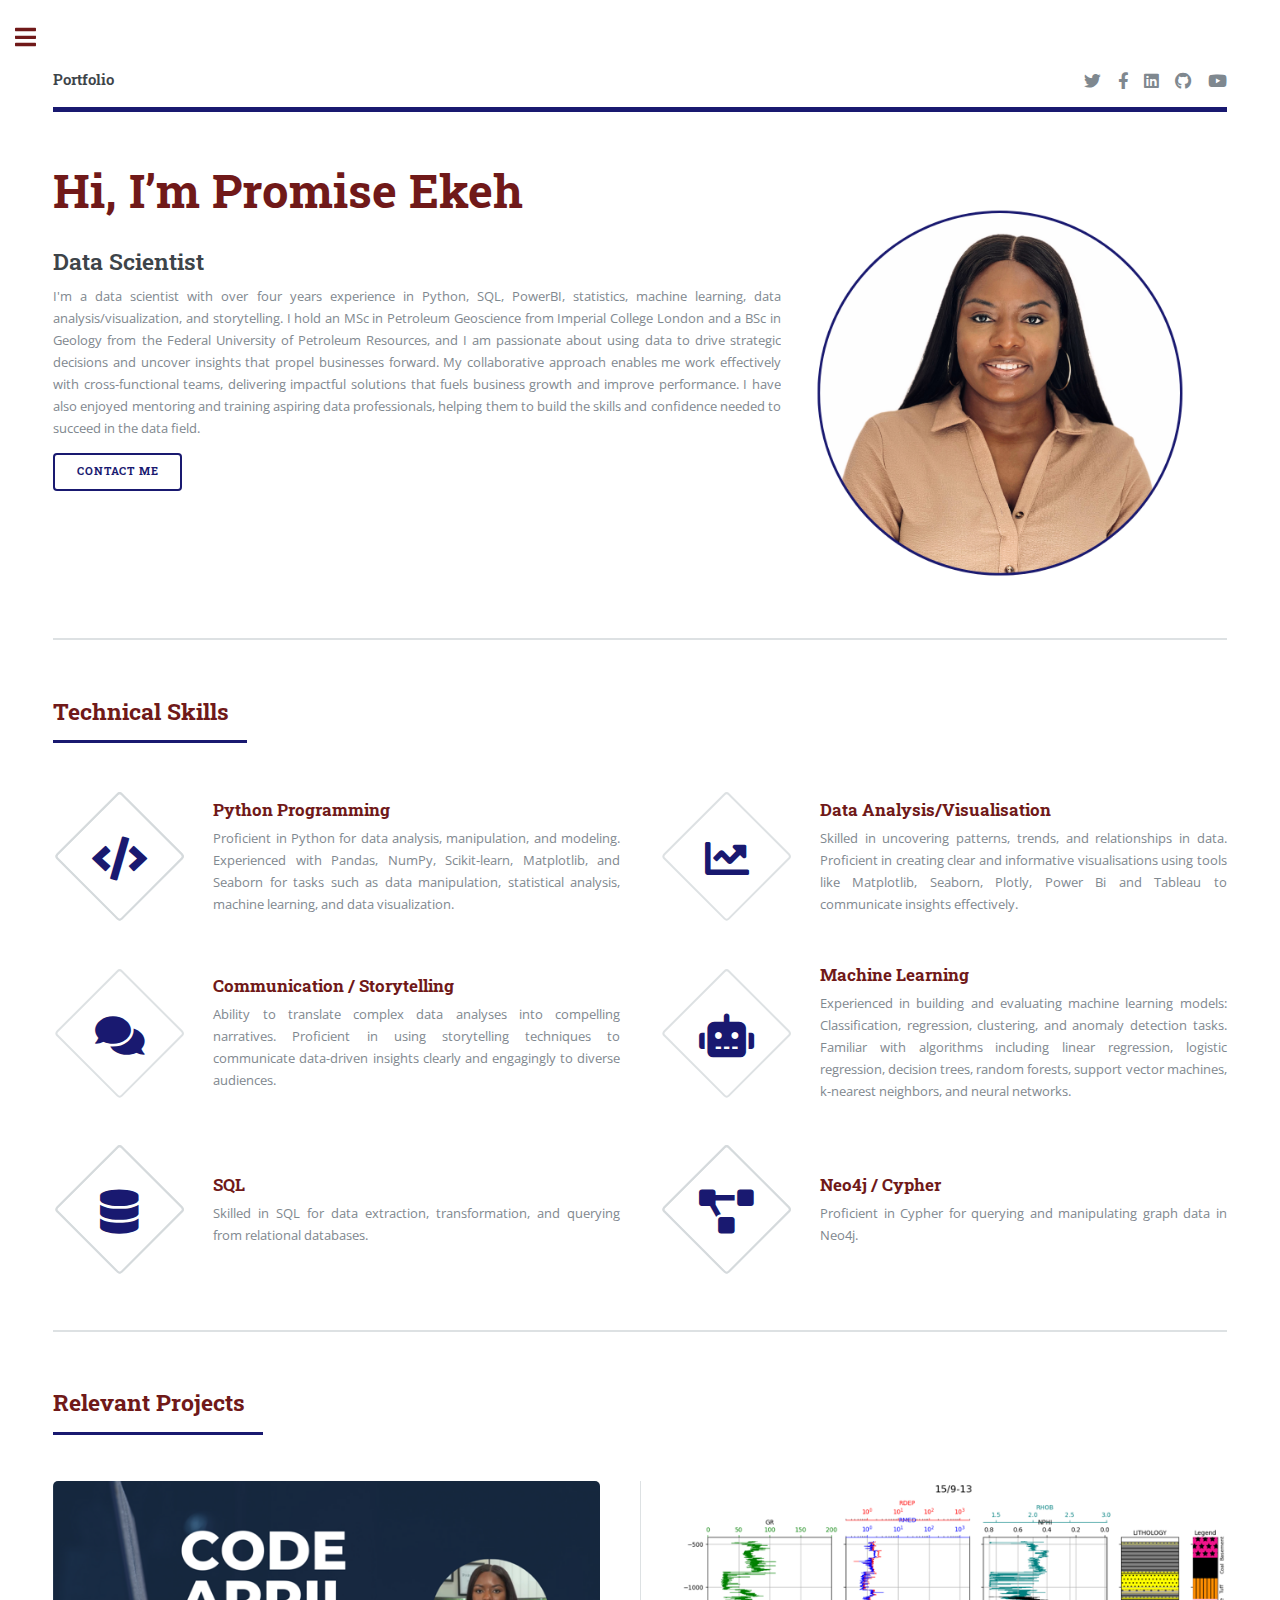
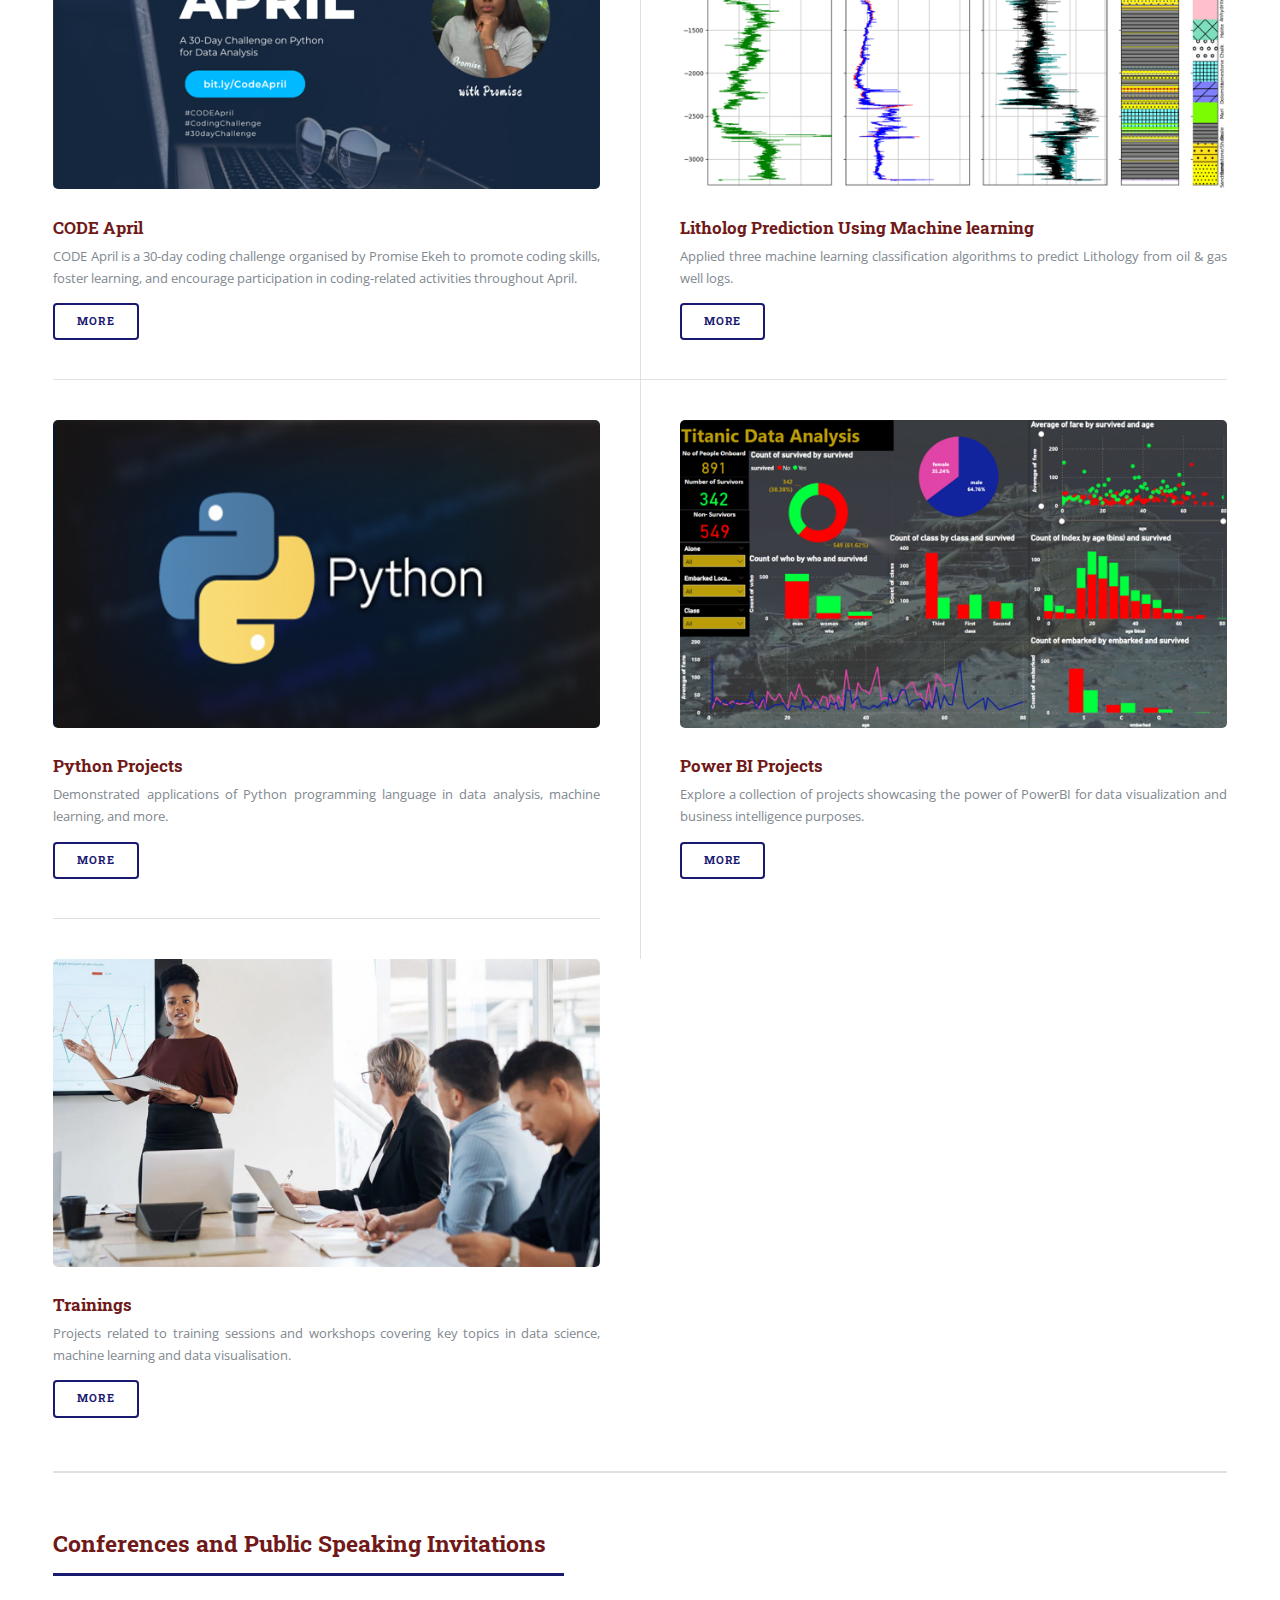
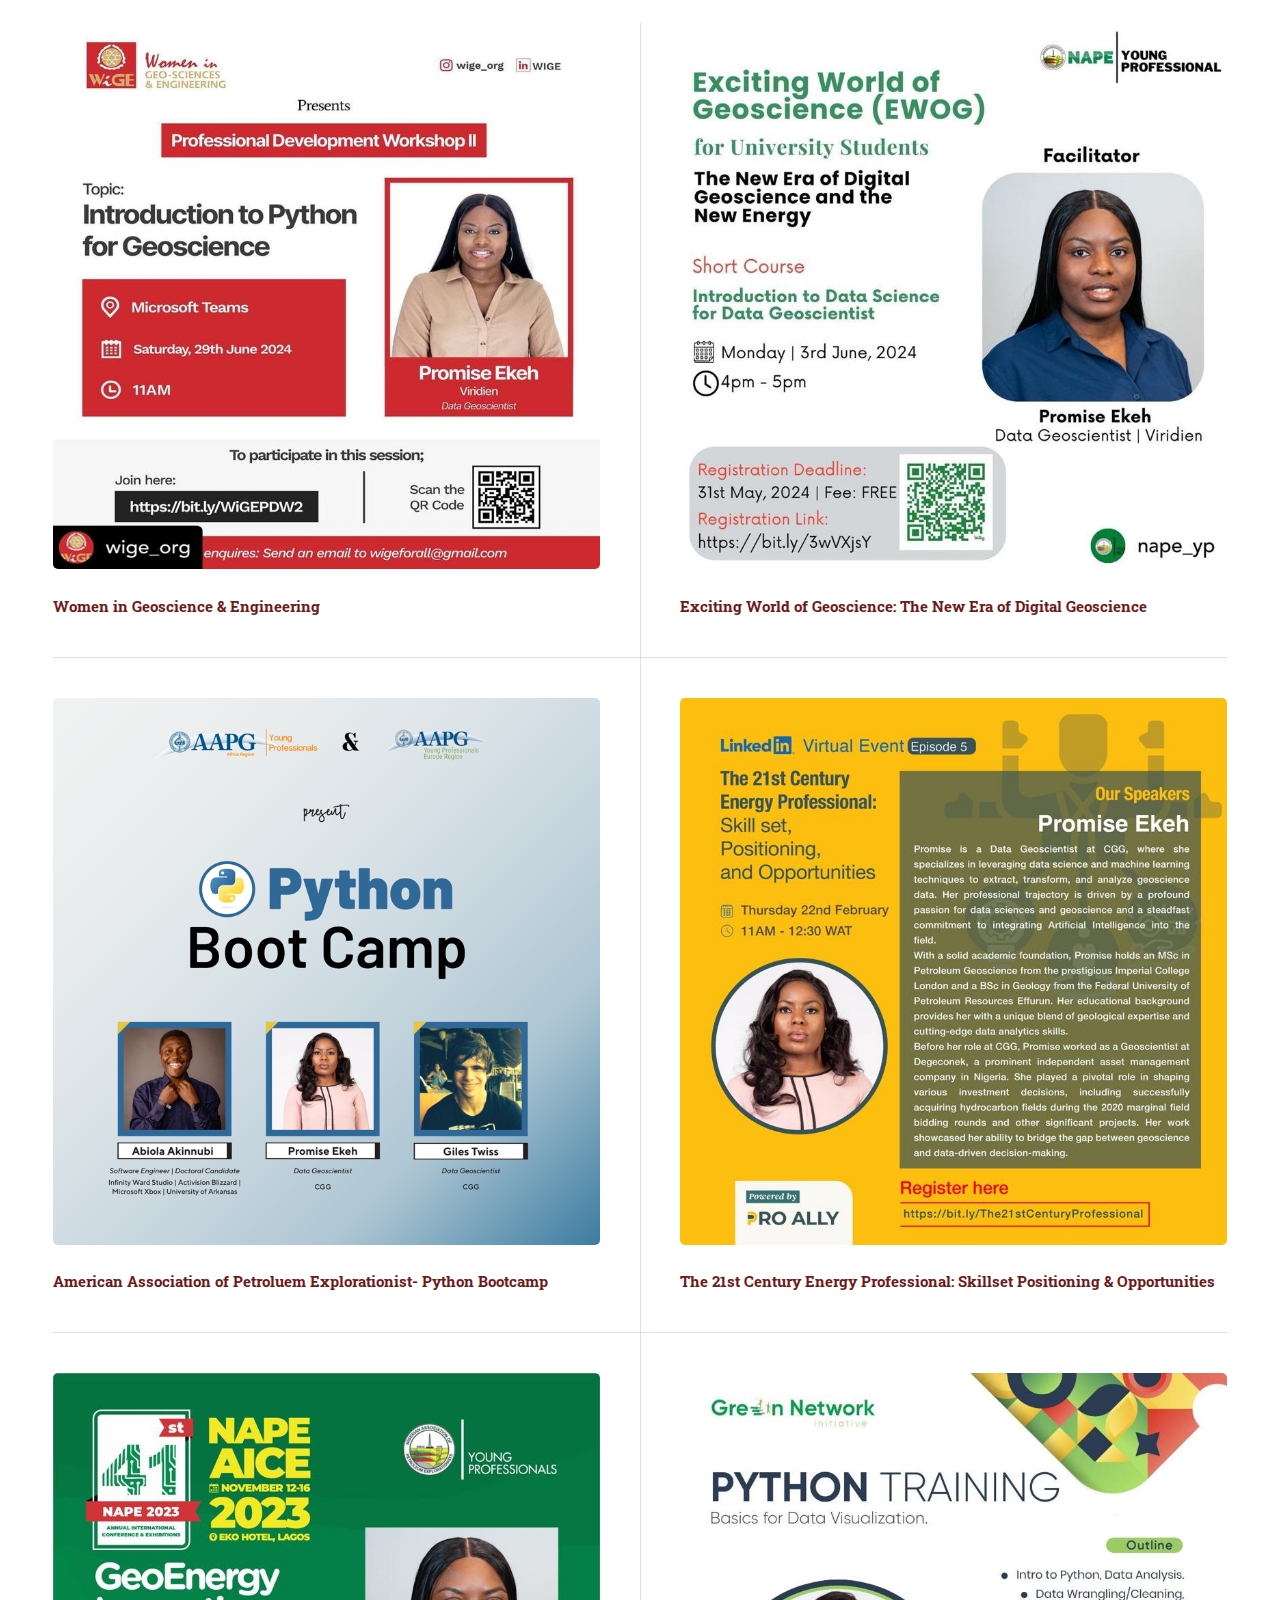
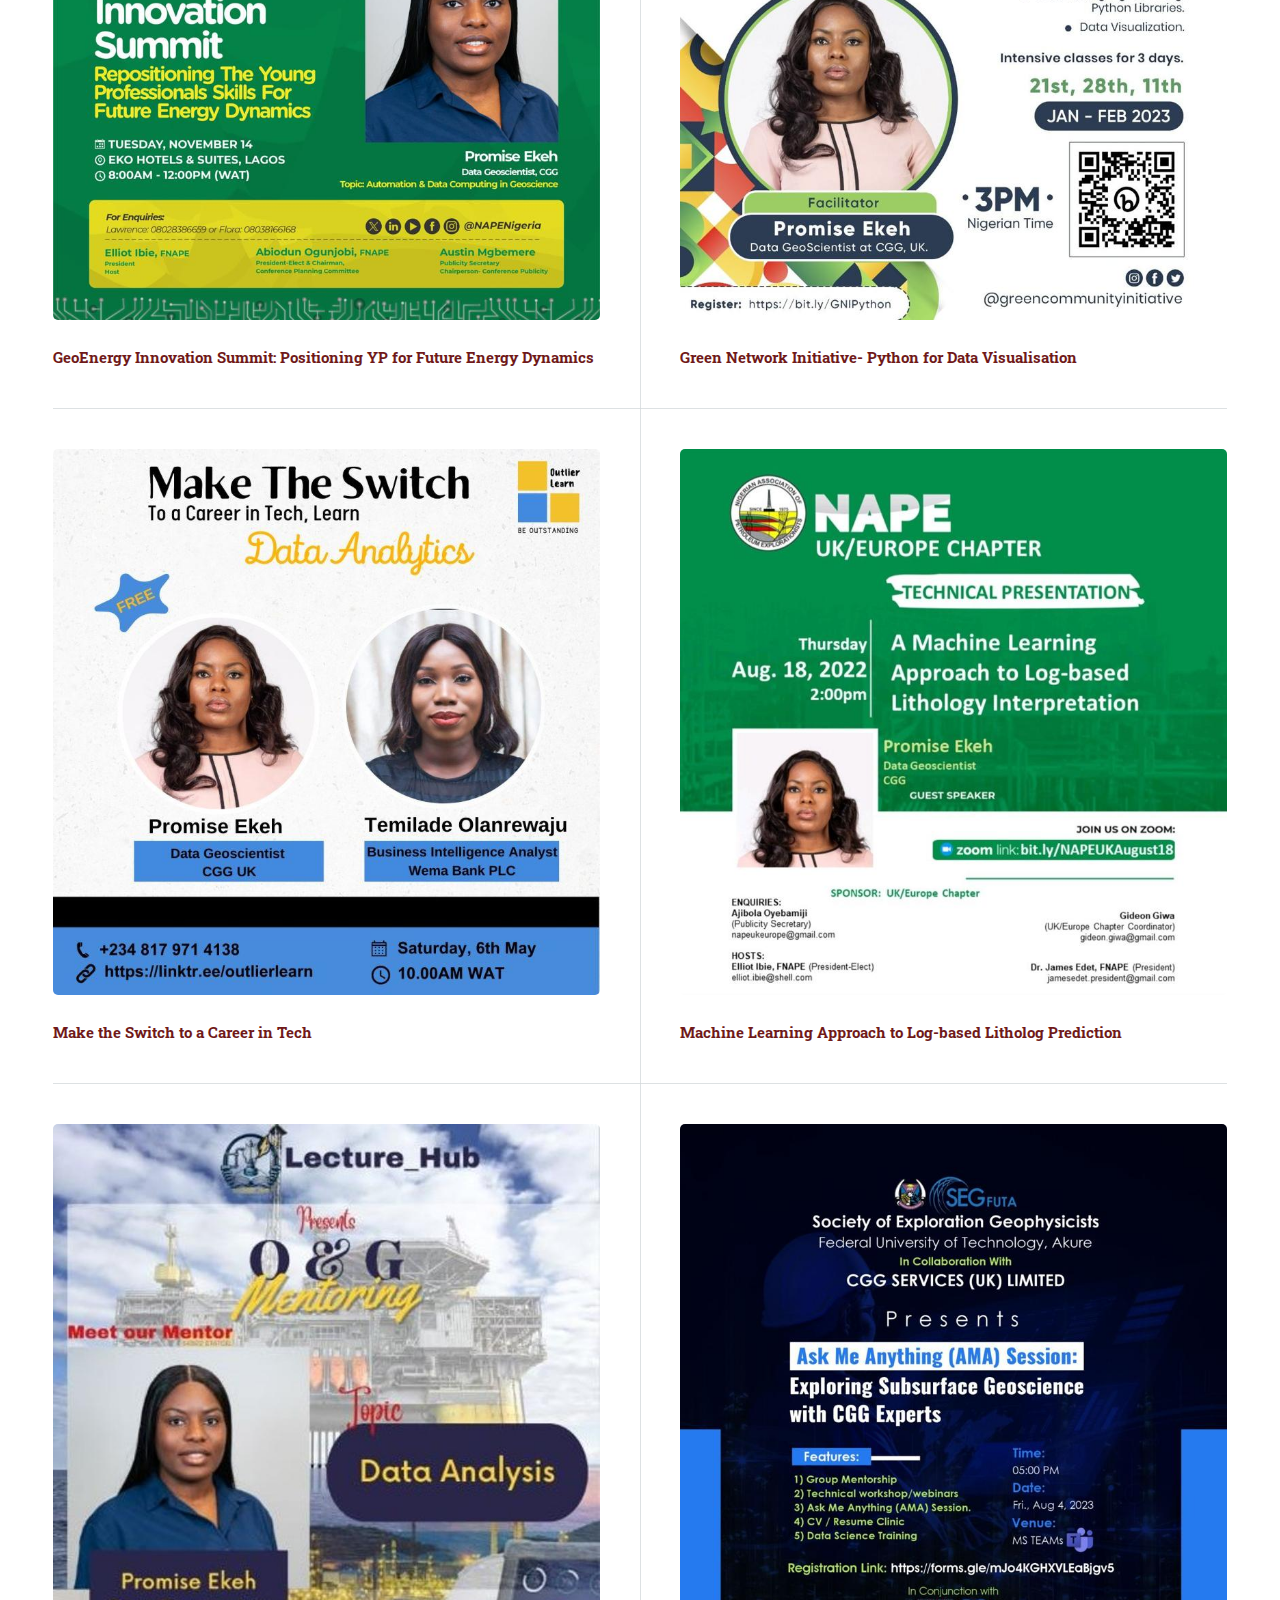
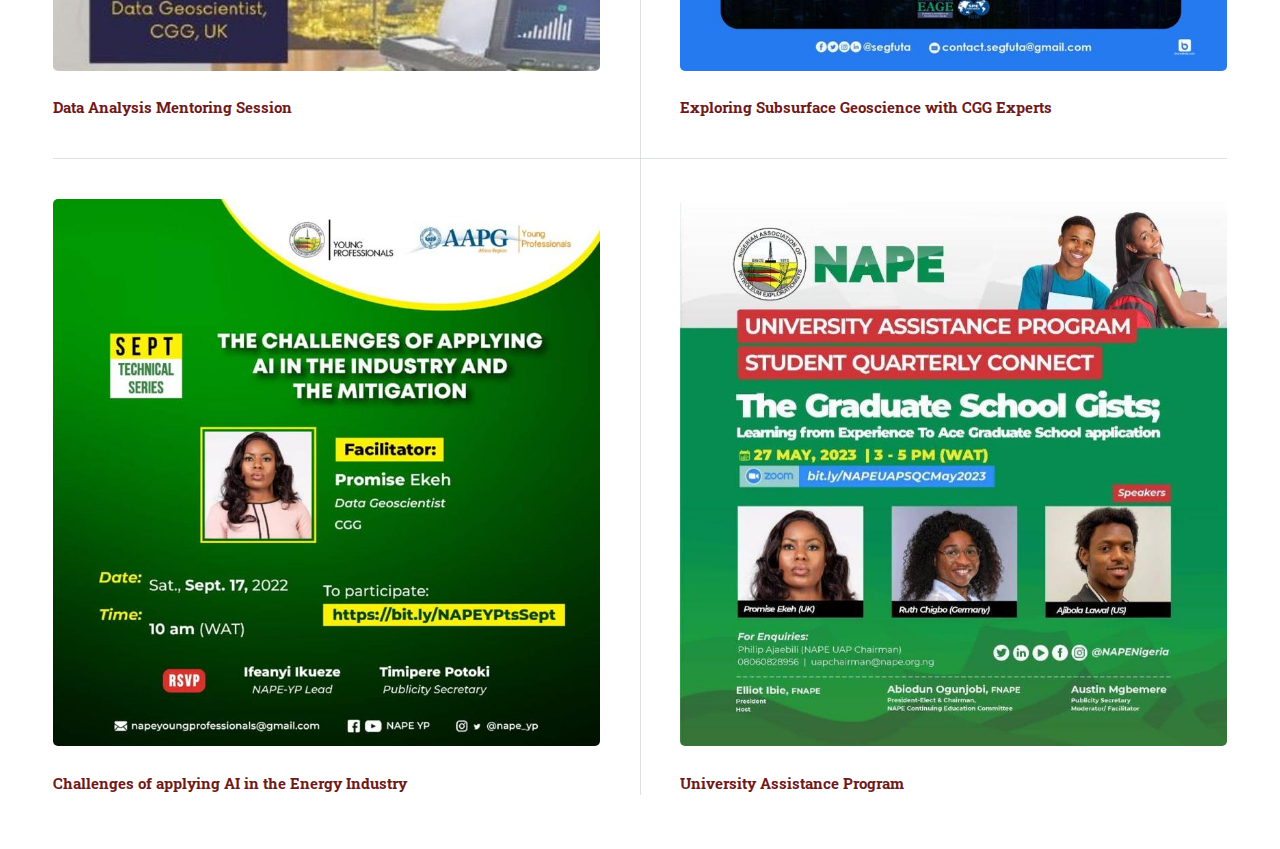
==== index.html @ f95686f6 "banner section edit" ====
<!DOCTYPE HTML>

<html>
	<head>
		<title>Promise Ekeh's  Portfolio</title>
		<meta charset="utf-8" />
		<meta name="viewport" content="width=device-width, initial-scale=1, user-scalable=no" />
		<link rel="stylesheet" href="assets/css/main.css" />
	</head>
	<body class="is-preload">

		<!-- Wrapper -->
			<div id="wrapper">

				<!-- Main -->
					<div id="main">
						<div class="inner">

							<!-- Header -->
								<header id="header">
									<a href="index.html" class="logo"><strong>Portfolio</strong></a>
									
									<ul class="icons">
										<li><a href="https://twitter.com/Promisekeh" class="icon brands fa-twitter" target="_blank"><span class="label">Twitter</span></a></li>
										<li><a href="https://www.facebook.com/promisecekeh" class="icon brands fa-facebook-f" target="_blank"><span class="label">Facebook</span></a></li>
										<li><a href="https://www.linkedin.com/in/promisekeh/" class="icon brands fa-linkedin" target="_blank"><span class="label">Linkedin</span></a></li>
										<li><a href="https://www.github.com/promisekeh/" class="icon brands fa-github" target="_blank"><span class="label">Instagram</span></a></li>
										<li><a href="https://www.youtube.com/@Promisekeh" class="icon brands fa-youtube" target="_blank"><span class="label">Medium</span></a></li>
									</ul>
								</header>

							<!-- Banner -->
								<section id="banner">
									<div class="content">
										<header class="p">
											
										<h1>Hi, I’m Promise Ekeh<br />
										
										<h2><strong>Data Scientist</h2></strong> 
										</header>
										
										<p>
											I'm a data scientist with over four years experience in Python, SQL, PowerBI, statistics, machine learning, data analysis/visualization, and storytelling. 
											I hold an MSc in Petroleum Geoscience from Imperial College London and a BSc in Geology from the Federal University of Petroleum Resources,
											 and I am passionate about using data to drive strategic decisions and uncover insights that propel businesses forward. 
											My collaborative approach enables me work effectively with cross-functional teams, delivering impactful solutions that fuels business growth and improve performance.
											I have also enjoyed mentoring and training aspiring data professionals, helping them to build the skills and confidence needed to succeed in the data field.
										</p>
										<ul class="actions">
											<li><a href="mailto:promisekeh1@gmail.com" class="button big">Contact Me</a></li>
										</ul>
									</div>

									<span class="image img">

										<img src="images/profile_pix.png" alt="promise Ekeh" />
									</span>
								</section>

							<!-- Technical Skills Section -->
								<section>
									<header class="major">
										<h2>Technical Skills</h2>
									</header>
									<div class="features">
										<article>
											<span class="icon">
											<!-- <span class="icon solid fa-code"></span> -->
											<span class="icon solid fa-code"></span>
											<!-- <img src="images/programming language_reduced.jpg" alt="" /> -->
											</span>
											
											<div class="content">
												<h3>Python Programming</h3>
												<p>Proficient in Python for data analysis, manipulation, and modeling. 
													Experienced with Pandas, NumPy, Scikit-learn, Matplotlib, and Seaborn for tasks such as 
													data manipulation, statistical analysis, machine learning, and data visualization. 
												</p>
											</div>
										</article>

										<article>
											<!-- <span class="icon solid fa-filter"></span> -->
											<span class="icon solid fa-chart-line"></span>
											<div class="content">
												<h3>Data Analysis/Visualisation</h3>
												<p>Skilled in uncovering patterns, trends, and relationships in data.
													Proficient in creating clear and informative visualisations using tools like Matplotlib, Seaborn, Plotly, Power Bi and Tableau to communicate insights effectively.</p>
											</div>
										</article>
										
										<article>
											<span class="icon solid fa-comments"></span>
											<div class="content">
												<h3>Communication / Storytelling</h3>
												<p>Ability to translate complex data analyses into compelling narratives.
													Proficient in using storytelling techniques to communicate data-driven insights clearly and engagingly to diverse audiences.</p>
											</div>
										</article>
										<article>
											<!-- <span class="icon solid fa-brain-circuit"></span> -->
											<span class="icon solid fa-robot"></span>
											<div class="content">
												<h3>Machine Learning</h3>
												<p>Experienced in building and evaluating machine learning models:
													Classification, regression, clustering, and anomaly detection tasks.
													Familiar with algorithms including linear regression, logistic regression, decision trees, random forests, support vector machines, k-nearest neighbors, and neural networks. 
													</p>
											</div>
										</article>
										
										<article>
											<span class="icon">
											<!-- <span class="icon solid fa-code"></span> -->
											<span class="icon solid fa-database"></span>
											</span>
											
											<div class="content">
												<h3>SQL</h3>
												<p>Skilled in SQL for data extraction, transformation, and querying from relational databases.
													
												</p>
											</div>
										</article>

										<article>
											<span class="icon">
											<span class="icon solid fa-project-diagram"></span>
											</span>
											
											<div class="content">
												<h3>Neo4j / Cypher</h3>
												<p>
													Proficient in Cypher for querying and manipulating graph data in Neo4j.
												</p>
											</div>
										</article>


									</div>
								</section>

							<!-- Relevant Projects Section -->
								<section>
									<header class="major">
										<h2>Relevant Projects</h2>
									</header>
									<div class="posts">
										<article>
											<a href="https://github.com/Promisekeh/CODE-APRIL" class="image" target="_blank"><img src="images/Code April.png" alt="Python for data analysis" /></a>
											<h3>CODE April</h3>
											<p>CODE April is a 30-day coding challenge organised by Promise Ekeh to promote coding skills, foster learning, and encourage participation in coding-related activities throughout April.</p>
											<ul class="actions">
												<li><a href="https://github.com/Promisekeh/CODE-APRIL" class="button" target="_blank">More</a></li>
											</ul>
										</article>
										<article>
											<a href="https://github.com/Promisekeh/Lithology-Prediction-with-Machine-Learning/tree/main/notebooks" class="image" target="_blank"><img src="images/Lithology Prediction.png" alt="Lithology Prediction" /></a>
											<h3 href="https://github.com/Promisekeh/Lithology-Prediction-with-Machine-Learning/tree/main/notebooks" target="_blank">Litholog Prediction Using Machine learning</h3>
											<p>Applied three machine learning classification algorithms to predict Lithology from oil & gas well logs.</p>
											<ul class="actions">
												<li><a href="https://github.com/Promisekeh/Lithology-Prediction-with-Machine-Learning/tree/main/notebooks" class="button" target="_blank">More</a></li>
											</ul>
										</article>
										<article>
											<a href="projects.html" class="image"><img src="images/python_projects.png" alt="python projects" /></a>
											<h3>Python Projects</h3>
											<p>Demonstrated applications of Python programming language in data analysis, machine learning, and more.</p>
											<ul class="actions">
												<li><a href="projects.html#python_projects" class="button">More</a></li>
											</ul>
										</article>
										<article>
											<a href="projects.html#powerbi_projects" class="image"><img src="images/Titanic-PBI.png" alt="Titanic Survival Analysis" /></a>
											<h3>Power BI Projects</h3>
											<p>Explore a collection of projects showcasing the power of PowerBI for data visualization and business intelligence purposes.</p>
											<ul class="actions">
												<li><a href="projects.html#powerbi_projects" class="button">More</a></li>
											</ul>
										</article>
										<article>
											<a href="https://github.com/Promisekeh/Python-Training" class="image" target="_blank"><img src="images/trainings.png" alt="Data Analysis Training" /></a>
											<h3>Trainings</h3>
											<p>Projects related to training sessions and workshops covering key topics in data science, machine learning and data visualisation.</p>
											<ul class="actions">
												<li><a href="https://github.com/Promisekeh/Python-Training" class="button" target="_blank">More</a></li>
											</ul>
										</article>
										<!-- <article>
											<a href="#" class="image"><img src="images/pic06.jpg" alt="" /></a>
											<h3>SQL</h3>
											<p>Covers a range of SQL projects focused on database management, data extraction, transformation, and querying from relational databases.</p>
											<ul class="actions">
												<li><a href="#" class="button">More</a></li>
											</ul>
										</article> -->
									</div>
								</section>

								<!-- Conference and Public Speaking Invitation -->
								<section>
									<header class="major">
										<h2>Conferences and Public Speaking Invitations</h2>
									</header>
	
									<div class="mini posts">
										<article>
											<a class="image" ><img src="images/WIGE.jpg" alt="Python for data analysis" /></a>
											<h4>Women in Geoscience & Engineering</h4>
										</article>

										<article>
											<a  class="image"><img src="images/NAPEYP.jpeg" alt="Python for data analysis" /></a>
											<h4>Exciting World of Geoscience: The New Era of Digital Geoscience </h4>
										</article>
										
										<article>
											<a class="image"><img src="images/AAPG_YP_Python_Boot_Camp.png" alt="Python for data analysis" /></a>
											<h4>American Association of Petroluem Explorationist- Python Bootcamp</h4>
										</article>

										<article>
											<a class="image"><img src="images/proally.jpg" alt="Python for data analysis" /></a>
											<h4>The 21st Century Energy Professional: Skillset Positioning & Opportunities</h4>
										</article>										

										<article>
											<a class="image"><img src="images/NAPEICE.jpeg" alt="Python for data analysis" /></a>
											<h4>GeoEnergy Innovation Summit: Positioning YP for Future Energy Dynamics</h4>
										</article>

										<article>
											<a  class="image"><img src="images/GNI.jpeg" alt="Python for data analysis" /></a>
											<h4>Green Network Initiative- Python for Data Visualisation</h4>
										</article>

										<article>
											<a  class="image"><img src="images/outlier.jpeg" alt="Python for data analysis" /></a>
											<h4>Make the Switch to a Career in Tech</h4>
										</article>

										<article>
											<a class="image"><img src="images/NAPE_europre.jpeg" alt="Python for data analysis" /></a>
											<h4>Machine Learning Approach to Log-based Litholog Prediction</h4>
										</article>

										<article>
											<a  class="image"><img src="images/Lecture_hub1.jpg" alt="Python for data analysis" /></a>
											<h4>Data Analysis Mentoring Session</h4>
										</article>

										<article>
											<a class="image"><img src="images/SEGfuta.jpeg" alt="Python for data analysis" /></a>
											<h4>Exploring Subsurface Geoscience with CGG Experts</h4>
										</article>

										<article>
											<a  class="image"><img src="images/NAPEYP_sep.jpeg" alt="Python for data analysis" /></a>
											<h4>Challenges of applying AI in the Energy Industry</h4>
										</article>

										<article>
											<a class="image"><img src="images/NAPEUAP.jpeg" alt="Python for data analysis" /></a>
											<h4>University Assistance Program</h4>
										</article>
								</section>


						</div>
					</div>

				<!-- Sidebar -->
					<div id="sidebar" class="sticky">
						<div class="inner">

							<!-- Search -->
								<!-- <section id="search" class="alt">
									<form method="post" action="#">
										<input type="text" name="query" id="query" placeholder="Search" />
									</form>
								</section> -->

							<!-- Menu -->
								<nav id="menu">
									<header class="major">
										<h2>Menu</h2>
									</header>
									<ul>
										<li><a href="index.html">Homepage</a></li>
										
										<li>
											<span class="opener" >Projects </span>
											<ul> 

												<li><a href="projects.html#python_projects">Python</a></li>
												<li><a href="projects.html#powerbi_projects">PowerBI</a></li>
												<!-- <li><a href="projects.html">SQL</a><li></li> -->

											</ul>
										</li>
										
									</ul>
								</nav>

				

							<!-- Section -->
								<section>
									<header class="major">
										<h2>Get in touch</h2>
									</header>
									<ul class="contact">
										<li class="icon solid fa-envelope"><a href="mailto:promisekeh1@gmail.com">promisekeh1@gmail.com</a></li>
										<!-- <li class="icon solid fa-phone">(000) 000-0000</li> -->
										<li class="icon solid fa-home">London, United Kingdom</li>
									</ul>
								</section>

							<!-- Footer -->
								<footer id="footer">
									<ul class="icons">
										<li><a href="https://twitter.com/Promisekeh" class="icon brands fa-twitter" target="_blank"><span class="label">Twitter</span></a></li>
										<li><a href="https://www.facebook.com/promisecekeh" class="icon brands fa-facebook-f" target="_blank"><span class="label">Facebook</span></a></li>
										<li><a href="https://www.linkedin.com/in/promisekeh/" class="icon brands fa-linkedin" target="_blank"><span class="label">Linkedin</span></a></li>
										<li><a href="https://www.github.com/promisekeh/" class="icon brands fa-github" target="_blank"><span class="label">Instagram</span></a></li>
										<li><a href="https://www.youtube.com/@Promisekeh" class="icon brands fa-youtube" target="_blank"><span class="label">youtube</span></a></li>
									</ul>
									<p class="copyright">&copy; Untitled 2024. All rights reserved.</p>
								</footer>

						</div>
					</div>

			</div>

		<!-- Scripts -->
			<script src="assets/js/jquery.min.js"></script>
			<script src="assets/js/browser.min.js"></script>
			<script src="assets/js/breakpoints.min.js"></script>
			<script src="assets/js/util.js"></script>
			<script src="assets/js/main.js"></script>

	</body>
</html>
---- assets/css/main.css ----
@import url(fontawesome-all.min.css);
@import url("https://fonts.googleapis.com/css?family=Open+Sans:400,600,400italic,600italic|Roboto+Slab:400,700");

html, body, div, span, applet, object,
iframe, h1, h2, h3, h4, h5, h6, p, blockquote,
pre, a, abbr, acronym, address, big, cite,
code, del, dfn, em, img, ins, kbd, q, s, samp,
small, strike, strong, sub, sup, tt, var, b,
u, i, center, dl, dt, dd, ol, ul, li, fieldset,
form, label, legend, table, caption, tbody,
tfoot, thead, tr, th, td, article, aside,
canvas, details, embed, figure, figcaption,
footer, header, hgroup, menu, nav, output, ruby,
section, summary, time, mark, audio, video {
  margin: 0;
  padding: 0;
  border: 0;
  font-size: 100%;
  font: inherit;
  vertical-align: baseline; }

article, aside, details, figcaption, figure,
footer, header, hgroup, menu, nav, section {
  display: block; }

body {
  line-height: 1; }

ol, ul {
  list-style: none; }

blockquote, q {
  quotes: none; }
  blockquote:before, blockquote:after, q:before, q:after {
    content: '';
    content: none; }

table {
  border-collapse: collapse;
  border-spacing: 0; }

body {
  -webkit-text-size-adjust: none; }

mark {
  background-color: transparent;
  color: inherit; }

input::-moz-focus-inner {
  border: 0;
  padding: 0; }

input, select, textarea {
  -moz-appearance: none;
  -webkit-appearance: none;
  -ms-appearance: none;
  appearance: none; }

/* Basic */
@-ms-viewport {
  width: device-width; }

body {
  -ms-overflow-style: scrollbar; }

@media screen and (max-width: 480px) {
  html, body {
    min-width: 320px; } }

html {
  box-sizing: border-box; }

*, *:before, *:after {
  box-sizing: inherit; }

body {
  background: #ffffff; }
  body.is-preload *, body.is-preload *:before, body.is-preload *:after, body.is-resizing *, body.is-resizing *:before, body.is-resizing *:after {
    -moz-animation: none !important;
    -webkit-animation: none !important;
    -ms-animation: none !important;
    animation: none !important;
    -moz-transition: none !important;
    -webkit-transition: none !important;
    -ms-transition: none !important;
    transition: none !important; }

/* Type */
body, input, select, textarea {
  color: #7f888f;
  font-family: "Open Sans", sans-serif;
  font-size: 13pt;
  font-weight: 400;
  line-height: 1.65; }
  @media screen and (max-width: 1680px) {
    body, input, select, textarea {
      font-size: 11pt; } }
  @media screen and (max-width: 1280px) {
    body, input, select, textarea {
      font-size: 10pt; } }
  @media screen and (max-width: 360px) {
    body, input, select, textarea {
      font-size: 9pt; } }

a {
  -moz-transition: color 0.2s ease-in-out, border-bottom-color 0.2s ease-in-out;
  -webkit-transition: color 0.2s ease-in-out, border-bottom-color 0.2s ease-in-out;
  -ms-transition: color 0.2s ease-in-out, border-bottom-color 0.2s ease-in-out;
  transition: color 0.2s ease-in-out, border-bottom-color 0.2s ease-in-out;
  border-bottom: dotted 1px;
  color: #191970;
  text-decoration: none; }
  a:hover {
    border-bottom-color: #191970;
    color: #701919 !important; }
    a:hover strong {
      color: inherit; }

strong, b {
  color: #3d4449;
  font-weight: 600; }

em, i {
  font-style: italic; }

p {
  margin: 0 0 1em 0; 
  text-align: justify;
  text-justify: inter-word;
  text-justify: auto;}

h1, h2, h3, h4, h5, h6 {
  /* color: #3d4449; */
  /* color: #CDA500; */
  color: #701919;
  font-family: "Roboto Slab", serif;
  font-weight: 700;
  line-height: 1.5;
  margin: 0 0 0.3em 0; }
  h1 a, h2 a, h3 a, h4 a, h5 a, h6 a {
    color: inherit;
    text-decoration: none;
    border-bottom: 0; }

h1 {
  font-size: 4em;
  margin: 0 0 0.5em 0;
  line-height: 1.3; }

h2 {
  font-size: 1.75em; }

h3 {
  font-size: 1.25em; }

h4 {
  font-size: 1.1em; }

h5 {
  font-size: 0.9em; }

h6 {
  font-size: 0.7em; }

@media screen and (max-width: 1680px) {
  h1 {
    font-size: 3.5em; } }

@media screen and (max-width: 980px) {
  h1 {
    font-size: 3.25em; } }

@media screen and (max-width: 736px) {
  h1 {
    font-size: 2em;
    line-height: 1.4; }
  h2 {
    font-size: 1.5em; } }

sub {
  font-size: 0.8em;
  position: relative;
  top: 0.5em; }

sup {
  font-size: 0.8em;
  position: relative;
  top: -0.5em; }

blockquote {
  border-left: solid 3px rgba(210, 215, 217, 0.75);
  font-style: italic;
  margin: 0 0 2em 0;
  padding: 0.5em 0 0.5em 2em; }

code {
  background: rgba(230, 235, 237, 0.25);
  border-radius: 0.375em;
  border: solid 1px rgba(210, 215, 217, 0.75);
  font-family: "Courier New", monospace;
  font-size: 0.9em;
  margin: 0 0.25em;
  padding: 0.25em 0.65em; }

pre {
  -webkit-overflow-scrolling: touch;
  font-family: "Courier New", monospace;
  font-size: 0.9em;
  margin: 0 0 2em 0; }
  pre code {
    display: block;
    line-height: 1.75;
    padding: 1em 1.5em;
    overflow-x: auto; }

hr {
  border: 0;
  border-bottom: solid 1px rgba(210, 215, 217, 0.75);
  margin: 2em 0; }
  hr.major {
    margin: 3em 0; }

.align-left {
  text-align: left; }

.align-center {
  text-align: center; }

.align-right {
  text-align: right; }

/* Row */
.row {
  display: flex;
  flex-wrap: wrap;
  box-sizing: border-box;
  align-items: stretch; }
  .row > * {
    box-sizing: border-box; }
  .row.gtr-uniform > * > :last-child {
    margin-bottom: 0; }
  .row.aln-left {
    justify-content: flex-start; }
  .row.aln-center {
    justify-content: center; }
  .row.aln-right {
    justify-content: flex-end; }
  .row.aln-top {
    align-items: flex-start; }
  .row.aln-middle {
    align-items: center; }
  .row.aln-bottom {
    align-items: flex-end; }
  .row > .imp {
    order: -1; }
  .row > .col-1 {
    width: 8.33333%; }
  .row > .off-1 {
    margin-left: 8.33333%; }
  .row > .col-2 {
    width: 16.66667%; }
  .row > .off-2 {
    margin-left: 16.66667%; }
  .row > .col-3 {
    width: 25%; }
  .row > .off-3 {
    margin-left: 25%; }
  .row > .col-4 {
    width: 33.33333%; }
  .row > .off-4 {
    margin-left: 33.33333%; }
  .row > .col-5 {
    width: 41.66667%; }
  .row > .off-5 {
    margin-left: 41.66667%; }
  .row > .col-6 {
    width: 50%; }
  .row > .off-6 {
    margin-left: 50%; }
  .row > .col-7 {
    width: 58.33333%; }
  .row > .off-7 {
    margin-left: 58.33333%; }
  .row > .col-8 {
    width: 66.66667%; }
  .row > .off-8 {
    margin-left: 66.66667%; }
  .row > .col-9 {
    width: 75%; }
  .row > .off-9 {
    margin-left: 75%; }
  .row > .col-10 {
    width: 83.33333%; }
  .row > .off-10 {
    margin-left: 83.33333%; }
  .row > .col-11 {
    width: 91.66667%; }
  .row > .off-11 {
    margin-left: 91.66667%; }
  .row > .col-12 {
    width: 100%; }
  .row > .off-12 {
    margin-left: 100%; }
  .row.gtr-0 {
    margin-top: 0;
    margin-left: 0em; }
    .row.gtr-0 > * {
      padding: 0 0 0 0em; }
    .row.gtr-0.gtr-uniform {
      margin-top: 0em; }
      .row.gtr-0.gtr-uniform > * {
        padding-top: 0em; }
  .row.gtr-25 {
    margin-top: 0;
    margin-left: -0.375em; }
    .row.gtr-25 > * {
      padding: 0 0 0 0.375em; }
    .row.gtr-25.gtr-uniform {
      margin-top: -0.375em; }
      .row.gtr-25.gtr-uniform > * {
        padding-top: 0.375em; }
  .row.gtr-50 {
    margin-top: 0;
    margin-left: -0.75em; }
    .row.gtr-50 > * {
      padding: 0 0 0 0.75em; }
    .row.gtr-50.gtr-uniform {
      margin-top: -0.75em; }
      .row.gtr-50.gtr-uniform > * {
        padding-top: 0.75em; }
  .row {
    margin-top: 0;
    margin-left: -1.5em; }
    .row > * {
      padding: 0 0 0 1.5em; }
    .row.gtr-uniform {
      margin-top: -1.5em; }
      .row.gtr-uniform > * {
        padding-top: 1.5em; }
  .row.gtr-150 {
    margin-top: 0;
    margin-left: -2.25em; }
    .row.gtr-150 > * {
      padding: 0 0 0 2.25em; }
    .row.gtr-150.gtr-uniform {
      margin-top: -2.25em; }
      .row.gtr-150.gtr-uniform > * {
        padding-top: 2.25em; }
  .row.gtr-200 {
    margin-top: 0;
    margin-left: -3em; }
    .row.gtr-200 > * {
      padding: 0 0 0 3em; }
    .row.gtr-200.gtr-uniform {
      margin-top: -3em; }
      .row.gtr-200.gtr-uniform > * {
        padding-top: 3em; }
  @media screen and (max-width: 1680px) {
    .row {
      display: flex;
      flex-wrap: wrap;
      box-sizing: border-box;
      align-items: stretch; }
      .row > * {
        box-sizing: border-box; }
      .row.gtr-uniform > * > :last-child {
        margin-bottom: 0; }
      .row.aln-left {
        justify-content: flex-start; }
      .row.aln-center {
        justify-content: center; }
      .row.aln-right {
        justify-content: flex-end; }
      .row.aln-top {
        align-items: flex-start; }
      .row.aln-middle {
        align-items: center; }
      .row.aln-bottom {
        align-items: flex-end; }
      .row > .imp-xlarge {
        order: -1; }
      .row > .col-1-xlarge {
        width: 8.33333%; }
      .row > .off-1-xlarge {
        margin-left: 8.33333%; }
      .row > .col-2-xlarge {
        width: 16.66667%; }
      .row > .off-2-xlarge {
        margin-left: 16.66667%; }
      .row > .col-3-xlarge {
        width: 25%; }
      .row > .off-3-xlarge {
        margin-left: 25%; }
      .row > .col-4-xlarge {
        width: 33.33333%; }
      .row > .off-4-xlarge {
        margin-left: 33.33333%; }
      .row > .col-5-xlarge {
        width: 41.66667%; }
      .row > .off-5-xlarge {
        margin-left: 41.66667%; }
      .row > .col-6-xlarge {
        width: 50%; }
      .row > .off-6-xlarge {
        margin-left: 50%; }
      .row > .col-7-xlarge {
        width: 58.33333%; }
      .row > .off-7-xlarge {
        margin-left: 58.33333%; }
      .row > .col-8-xlarge {
        width: 66.66667%; }
      .row > .off-8-xlarge {
        margin-left: 66.66667%; }
      .row > .col-9-xlarge {
        width: 75%; }
      .row > .off-9-xlarge {
        margin-left: 75%; }
      .row > .col-10-xlarge {
        width: 83.33333%; }
      .row > .off-10-xlarge {
        margin-left: 83.33333%; }
      .row > .col-11-xlarge {
        width: 91.66667%; }
      .row > .off-11-xlarge {
        margin-left: 91.66667%; }
      .row > .col-12-xlarge {
        width: 100%; }
      .row > .off-12-xlarge {
        margin-left: 100%; }
      .row.gtr-0 {
        margin-top: 0;
        margin-left: 0em; }
        .row.gtr-0 > * {
          padding: 0 0 0 0em; }
        .row.gtr-0.gtr-uniform {
          margin-top: 0em; }
          .row.gtr-0.gtr-uniform > * {
            padding-top: 0em; }
      .row.gtr-25 {
        margin-top: 0;
        margin-left: -0.375em; }
        .row.gtr-25 > * {
          padding: 0 0 0 0.375em; }
        .row.gtr-25.gtr-uniform {
          margin-top: -0.375em; }
          .row.gtr-25.gtr-uniform > * {
            padding-top: 0.375em; }
      .row.gtr-50 {
        margin-top: 0;
        margin-left: -0.75em; }
        .row.gtr-50 > * {
          padding: 0 0 0 0.75em; }
        .row.gtr-50.gtr-uniform {
          margin-top: -0.75em; }
          .row.gtr-50.gtr-uniform > * {
            padding-top: 0.75em; }
      .row {
        margin-top: 0;
        margin-left: -1.5em; }
        .row > * {
          padding: 0 0 0 1.5em; }
        .row.gtr-uniform {
          margin-top: -1.5em; }
          .row.gtr-uniform > * {
            padding-top: 1.5em; }
      .row.gtr-150 {
        margin-top: 0;
        margin-left: -2.25em; }
        .row.gtr-150 > * {
          padding: 0 0 0 2.25em; }
        .row.gtr-150.gtr-uniform {
          margin-top: -2.25em; }
          .row.gtr-150.gtr-uniform > * {
            padding-top: 2.25em; }
      .row.gtr-200 {
        margin-top: 0;
        margin-left: -3em; }
        .row.gtr-200 > * {
          padding: 0 0 0 3em; }
        .row.gtr-200.gtr-uniform {
          margin-top: -3em; }
          .row.gtr-200.gtr-uniform > * {
            padding-top: 3em; } }
  @media screen and (max-width: 1280px) {
    .row {
      display: flex;
      flex-wrap: wrap;
      box-sizing: border-box;
      align-items: stretch; }
      .row > * {
        box-sizing: border-box; }
      .row.gtr-uniform > * > :last-child {
        margin-bottom: 0; }
      .row.aln-left {
        justify-content: flex-start; }
      .row.aln-center {
        justify-content: center; }
      .row.aln-right {
        justify-content: flex-end; }
      .row.aln-top {
        align-items: flex-start; }
      .row.aln-middle {
        align-items: center; }
      .row.aln-bottom {
        align-items: flex-end; }
      .row > .imp-large {
        order: -1; }
      .row > .col-1-large {
        width: 8.33333%; }
      .row > .off-1-large {
        margin-left: 8.33333%; }
      .row > .col-2-large {
        width: 16.66667%; }
      .row > .off-2-large {
        margin-left: 16.66667%; }
      .row > .col-3-large {
        width: 25%; }
      .row > .off-3-large {
        margin-left: 25%; }
      .row > .col-4-large {
        width: 33.33333%; }
      .row > .off-4-large {
        margin-left: 33.33333%; }
      .row > .col-5-large {
        width: 41.66667%; }
      .row > .off-5-large {
        margin-left: 41.66667%; }
      .row > .col-6-large {
        width: 50%; }
      .row > .off-6-large {
        margin-left: 50%; }
      .row > .col-7-large {
        width: 58.33333%; }
      .row > .off-7-large {
        margin-left: 58.33333%; }
      .row > .col-8-large {
        width: 66.66667%; }
      .row > .off-8-large {
        margin-left: 66.66667%; }
      .row > .col-9-large {
        width: 75%; }
      .row > .off-9-large {
        margin-left: 75%; }
      .row > .col-10-large {
        width: 83.33333%; }
      .row > .off-10-large {
        margin-left: 83.33333%; }
      .row > .col-11-large {
        width: 91.66667%; }
      .row > .off-11-large {
        margin-left: 91.66667%; }
      .row > .col-12-large {
        width: 100%; }
      .row > .off-12-large {
        margin-left: 100%; }
      .row.gtr-0 {
        margin-top: 0;
        margin-left: 0em; }
        .row.gtr-0 > * {
          padding: 0 0 0 0em; }
        .row.gtr-0.gtr-uniform {
          margin-top: 0em; }
          .row.gtr-0.gtr-uniform > * {
            padding-top: 0em; }
      .row.gtr-25 {
        margin-top: 0;
        margin-left: -0.375em; }
        .row.gtr-25 > * {
          padding: 0 0 0 0.375em; }
        .row.gtr-25.gtr-uniform {
          margin-top: -0.375em; }
          .row.gtr-25.gtr-uniform > * {
            padding-top: 0.375em; }
      .row.gtr-50 {
        margin-top: 0;
        margin-left: -0.75em; }
        .row.gtr-50 > * {
          padding: 0 0 0 0.75em; }
        .row.gtr-50.gtr-uniform {
          margin-top: -0.75em; }
          .row.gtr-50.gtr-uniform > * {
            padding-top: 0.75em; }
      .row {
        margin-top: 0;
        margin-left: -1.5em; }
        .row > * {
          padding: 0 0 0 1.5em; }
        .row.gtr-uniform {
          margin-top: -1.5em; }
          .row.gtr-uniform > * {
            padding-top: 1.5em; }
      .row.gtr-150 {
        margin-top: 0;
        margin-left: -2.25em; }
        .row.gtr-150 > * {
          padding: 0 0 0 2.25em; }
        .row.gtr-150.gtr-uniform {
          margin-top: -2.25em; }
          .row.gtr-150.gtr-uniform > * {
            padding-top: 2.25em; }
      .row.gtr-200 {
        margin-top: 0;
        margin-left: -3em; }
        .row.gtr-200 > * {
          padding: 0 0 0 3em; }
        .row.gtr-200.gtr-uniform {
          margin-top: -3em; }
          .row.gtr-200.gtr-uniform > * {
            padding-top: 3em; } }
  @media screen and (max-width: 980px) {
    .row {
      display: flex;
      flex-wrap: wrap;
      box-sizing: border-box;
      align-items: stretch; }
      .row > * {
        box-sizing: border-box; }
      .row.gtr-uniform > * > :last-child {
        margin-bottom: 0; }
      .row.aln-left {
        justify-content: flex-start; }
      .row.aln-center {
        justify-content: center; }
      .row.aln-right {
        justify-content: flex-end; }
      .row.aln-top {
        align-items: flex-start; }
      .row.aln-middle {
        align-items: center; }
      .row.aln-bottom {
        align-items: flex-end; }
      .row > .imp-medium {
        order: -1; }
      .row > .col-1-medium {
        width: 8.33333%; }
      .row > .off-1-medium {
        margin-left: 8.33333%; }
      .row > .col-2-medium {
        width: 16.66667%; }
      .row > .off-2-medium {
        margin-left: 16.66667%; }
      .row > .col-3-medium {
        width: 25%; }
      .row > .off-3-medium {
        margin-left: 25%; }
      .row > .col-4-medium {
        width: 33.33333%; }
      .row > .off-4-medium {
        margin-left: 33.33333%; }
      .row > .col-5-medium {
        width: 41.66667%; }
      .row > .off-5-medium {
        margin-left: 41.66667%; }
      .row > .col-6-medium {
        width: 50%; }
      .row > .off-6-medium {
        margin-left: 50%; }
      .row > .col-7-medium {
        width: 58.33333%; }
      .row > .off-7-medium {
        margin-left: 58.33333%; }
      .row > .col-8-medium {
        width: 66.66667%; }
      .row > .off-8-medium {
        margin-left: 66.66667%; }
      .row > .col-9-medium {
        width: 75%; }
      .row > .off-9-medium {
        margin-left: 75%; }
      .row > .col-10-medium {
        width: 83.33333%; }
      .row > .off-10-medium {
        margin-left: 83.33333%; }
      .row > .col-11-medium {
        width: 91.66667%; }
      .row > .off-11-medium {
        margin-left: 91.66667%; }
      .row > .col-12-medium {
        width: 100%; }
      .row > .off-12-medium {
        margin-left: 100%; }
      .row.gtr-0 {
        margin-top: 0;
        margin-left: 0em; }
        .row.gtr-0 > * {
          padding: 0 0 0 0em; }
        .row.gtr-0.gtr-uniform {
          margin-top: 0em; }
          .row.gtr-0.gtr-uniform > * {
            padding-top: 0em; }
      .row.gtr-25 {
        margin-top: 0;
        margin-left: -0.375em; }
        .row.gtr-25 > * {
          padding: 0 0 0 0.375em; }
        .row.gtr-25.gtr-uniform {
          margin-top: -0.375em; }
          .row.gtr-25.gtr-uniform > * {
            padding-top: 0.375em; }
      .row.gtr-50 {
        margin-top: 0;
        margin-left: -0.75em; }
        .row.gtr-50 > * {
          padding: 0 0 0 0.75em; }
        .row.gtr-50.gtr-uniform {
          margin-top: -0.75em; }
          .row.gtr-50.gtr-uniform > * {
            padding-top: 0.75em; }
      .row {
        margin-top: 0;
        margin-left: -1.5em; }
        .row > * {
          padding: 0 0 0 1.5em; }
        .row.gtr-uniform {
          margin-top: -1.5em; }
          .row.gtr-uniform > * {
            padding-top: 1.5em; }
      .row.gtr-150 {
        margin-top: 0;
        margin-left: -2.25em; }
        .row.gtr-150 > * {
          padding: 0 0 0 2.25em; }
        .row.gtr-150.gtr-uniform {
          margin-top: -2.25em; }
          .row.gtr-150.gtr-uniform > * {
            padding-top: 2.25em; }
      .row.gtr-200 {
        margin-top: 0;
        margin-left: -3em; }
        .row.gtr-200 > * {
          padding: 0 0 0 3em; }
        .row.gtr-200.gtr-uniform {
          margin-top: -3em; }
          .row.gtr-200.gtr-uniform > * {
            padding-top: 3em; } }
  @media screen and (max-width: 736px) {
    .row {
      display: flex;
      flex-wrap: wrap;
      box-sizing: border-box;
      align-items: stretch; }
      .row > * {
        box-sizing: border-box; }
      .row.gtr-uniform > * > :last-child {
        margin-bottom: 0; }
      .row.aln-left {
        justify-content: flex-start; }
      .row.aln-center {
        justify-content: center; }
      .row.aln-right {
        justify-content: flex-end; }
      .row.aln-top {
        align-items: flex-start; }
      .row.aln-middle {
        align-items: center; }
      .row.aln-bottom {
        align-items: flex-end; }
      .row > .imp-small {
        order: -1; }
      .row > .col-1-small {
        width: 8.33333%; }
      .row > .off-1-small {
        margin-left: 8.33333%; }
      .row > .col-2-small {
        width: 16.66667%; }
      .row > .off-2-small {
        margin-left: 16.66667%; }
      .row > .col-3-small {
        width: 25%; }
      .row > .off-3-small {
        margin-left: 25%; }
      .row > .col-4-small {
        width: 33.33333%; }
      .row > .off-4-small {
        margin-left: 33.33333%; }
      .row > .col-5-small {
        width: 41.66667%; }
      .row > .off-5-small {
        margin-left: 41.66667%; }
      .row > .col-6-small {
        width: 50%; }
      .row > .off-6-small {
        margin-left: 50%; }
      .row > .col-7-small {
        width: 58.33333%; }
      .row > .off-7-small {
        margin-left: 58.33333%; }
      .row > .col-8-small {
        width: 66.66667%; }
      .row > .off-8-small {
        margin-left: 66.66667%; }
      .row > .col-9-small {
        width: 75%; }
      .row > .off-9-small {
        margin-left: 75%; }
      .row > .col-10-small {
        width: 83.33333%; }
      .row > .off-10-small {
        margin-left: 83.33333%; }
      .row > .col-11-small {
        width: 91.66667%; }
      .row > .off-11-small {
        margin-left: 91.66667%; }
      .row > .col-12-small {
        width: 100%; }
      .row > .off-12-small {
        margin-left: 100%; }
      .row.gtr-0 {
        margin-top: 0;
        margin-left: 0em; }
        .row.gtr-0 > * {
          padding: 0 0 0 0em; }
        .row.gtr-0.gtr-uniform {
          margin-top: 0em; }
          .row.gtr-0.gtr-uniform > * {
            padding-top: 0em; }
      .row.gtr-25 {
        margin-top: 0;
        margin-left: -0.375em; }
        .row.gtr-25 > * {
          padding: 0 0 0 0.375em; }
        .row.gtr-25.gtr-uniform {
          margin-top: -0.375em; }
          .row.gtr-25.gtr-uniform > * {
            padding-top: 0.375em; }
      .row.gtr-50 {
        margin-top: 0;
        margin-left: -0.75em; }
        .row.gtr-50 > * {
          padding: 0 0 0 0.75em; }
        .row.gtr-50.gtr-uniform {
          margin-top: -0.75em; }
          .row.gtr-50.gtr-uniform > * {
            padding-top: 0.75em; }
      .row {
        margin-top: 0;
        margin-left: -1.5em; }
        .row > * {
          padding: 0 0 0 1.5em; }
        .row.gtr-uniform {
          margin-top: -1.5em; }
          .row.gtr-uniform > * {
            padding-top: 1.5em; }
      .row.gtr-150 {
        margin-top: 0;
        margin-left: -2.25em; }
        .row.gtr-150 > * {
          padding: 0 0 0 2.25em; }
        .row.gtr-150.gtr-uniform {
          margin-top: -2.25em; }
          .row.gtr-150.gtr-uniform > * {
            padding-top: 2.25em; }
      .row.gtr-200 {
        margin-top: 0;
        margin-left: -3em; }
        .row.gtr-200 > * {
          padding: 0 0 0 3em; }
        .row.gtr-200.gtr-uniform {
          margin-top: -3em; }
          .row.gtr-200.gtr-uniform > * {
            padding-top: 3em; } }
  @media screen and (max-width: 480px) {
    .row {
      display: flex;
      flex-wrap: wrap;
      box-sizing: border-box;
      align-items: stretch; }
      .row > * {
        box-sizing: border-box; }
      .row.gtr-uniform > * > :last-child {
        margin-bottom: 0; }
      .row.aln-left {
        justify-content: flex-start; }
      .row.aln-center {
        justify-content: center; }
      .row.aln-right {
        justify-content: flex-end; }
      .row.aln-top {
        align-items: flex-start; }
      .row.aln-middle {
        align-items: center; }
      .row.aln-bottom {
        align-items: flex-end; }
      .row > .imp-xsmall {
        order: -1; }
      .row > .col-1-xsmall {
        width: 8.33333%; }
      .row > .off-1-xsmall {
        margin-left: 8.33333%; }
      .row > .col-2-xsmall {
        width: 16.66667%; }
      .row > .off-2-xsmall {
        margin-left: 16.66667%; }
      .row > .col-3-xsmall {
        width: 25%; }
      .row > .off-3-xsmall {
        margin-left: 25%; }
      .row > .col-4-xsmall {
        width: 33.33333%; }
      .row > .off-4-xsmall {
        margin-left: 33.33333%; }
      .row > .col-5-xsmall {
        width: 41.66667%; }
      .row > .off-5-xsmall {
        margin-left: 41.66667%; }
      .row > .col-6-xsmall {
        width: 50%; }
      .row > .off-6-xsmall {
        margin-left: 50%; }
      .row > .col-7-xsmall {
        width: 58.33333%; }
      .row > .off-7-xsmall {
        margin-left: 58.33333%; }
      .row > .col-8-xsmall {
        width: 66.66667%; }
      .row > .off-8-xsmall {
        margin-left: 66.66667%; }
      .row > .col-9-xsmall {
        width: 75%; }
      .row > .off-9-xsmall {
        margin-left: 75%; }
      .row > .col-10-xsmall {
        width: 83.33333%; }
      .row > .off-10-xsmall {
        margin-left: 83.33333%; }
      .row > .col-11-xsmall {
        width: 91.66667%; }
      .row > .off-11-xsmall {
        margin-left: 91.66667%; }
      .row > .col-12-xsmall {
        width: 100%; }
      .row > .off-12-xsmall {
        margin-left: 100%; }
      .row.gtr-0 {
        margin-top: 0;
        margin-left: 0em; }
        .row.gtr-0 > * {
          padding: 0 0 0 0em; }
        .row.gtr-0.gtr-uniform {
          margin-top: 0em; }
          .row.gtr-0.gtr-uniform > * {
            padding-top: 0em; }
      .row.gtr-25 {
        margin-top: 0;
        margin-left: -0.375em; }
        .row.gtr-25 > * {
          padding: 0 0 0 0.375em; }
        .row.gtr-25.gtr-uniform {
          margin-top: -0.375em; }
          .row.gtr-25.gtr-uniform > * {
            padding-top: 0.375em; }
      .row.gtr-50 {
        margin-top: 0;
        margin-left: -0.75em; }
        .row.gtr-50 > * {
          padding: 0 0 0 0.75em; }
        .row.gtr-50.gtr-uniform {
          margin-top: -0.75em; }
          .row.gtr-50.gtr-uniform > * {
            padding-top: 0.75em; }
      .row {
        margin-top: 0;
        margin-left: -1.5em; }
        .row > * {
          padding: 0 0 0 1.5em; }
        .row.gtr-uniform {
          margin-top: -1.5em; }
          .row.gtr-uniform > * {
            padding-top: 1.5em; }
      .row.gtr-150 {
        margin-top: 0;
        margin-left: -2.25em; }
        .row.gtr-150 > * {
          padding: 0 0 0 2.25em; }
        .row.gtr-150.gtr-uniform {
          margin-top: -2.25em; }
          .row.gtr-150.gtr-uniform > * {
            padding-top: 2.25em; }
      .row.gtr-200 {
        margin-top: 0;
        margin-left: -3em; }
        .row.gtr-200 > * {
          padding: 0 0 0 3em; }
        .row.gtr-200.gtr-uniform {
          margin-top: -3em; }
          .row.gtr-200.gtr-uniform > * {
            padding-top: 3em; } }

/* Section/Article */
section.special, article.special {
  text-align: center; }

header p {
  font-family: "Roboto Slab", serif;
  font-size: 1em;
  font-weight: 400;
  letter-spacing: 0.075em;
  margin-top: -0.5em;
  text-transform: uppercase; }

header.major > :last-child {
  border-bottom: solid 3px #191970;
  display: inline-block;
  margin: 0 0 2em 0;
  padding: 0 0.75em 0.5em 0; }

header.main > :last-child {
  margin: 0 0 1em 0; }

/* Form */
form {
  margin: 0 0 2em 0; }

label {
  color: #3d4449;
  display: block;
  font-size: 0.9em;
  font-weight: 600;
  margin: 0 0 1em 0; }

input[type="text"],
input[type="password"],
input[type="email"],
input[type="tel"],
input[type="search"],
input[type="url"],
select,
textarea {
  -moz-appearance: none;
  -webkit-appearance: none;
  -ms-appearance: none;
  appearance: none;
  background: #ffffff;
  border-radius: 0.375em;
  border: none;
  border: solid 1px rgba(210, 215, 217, 0.75);
  color: inherit;
  display: block;
  outline: 0;
  padding: 0 1em;
  text-decoration: none;
  width: 100%; }
  input[type="text"]:invalid,
  input[type="password"]:invalid,
  input[type="email"]:invalid,
  input[type="tel"]:invalid,
  input[type="search"]:invalid,
  input[type="url"]:invalid,
  select:invalid,
  textarea:invalid {
    box-shadow: none; }
  input[type="text"]:focus,
  input[type="password"]:focus,
  input[type="email"]:focus,
  input[type="tel"]:focus,
  input[type="search"]:focus,
  input[type="url"]:focus,
  select:focus,
  textarea:focus {
    border-color: #191970;
    box-shadow: 0 0 0 1px #191970; }

select {
  background-image: url("data:image/svg+xml;charset=utf8,%3Csvg xmlns='http://www.w3.org/2000/svg' width='40' height='40' preserveAspectRatio='none' viewBox='0 0 40 40'%3E%3Cpath d='M9.4,12.3l10.4,10.4l10.4-10.4c0.2-0.2,0.5-0.4,0.9-0.4c0.3,0,0.6,0.1,0.9,0.4l3.3,3.3c0.2,0.2,0.4,0.5,0.4,0.9 c0,0.4-0.1,0.6-0.4,0.9L20.7,31.9c-0.2,0.2-0.5,0.4-0.9,0.4c-0.3,0-0.6-0.1-0.9-0.4L4.3,17.3c-0.2-0.2-0.4-0.5-0.4-0.9 c0-0.4,0.1-0.6,0.4-0.9l3.3-3.3c0.2-0.2,0.5-0.4,0.9-0.4S9.1,12.1,9.4,12.3z' fill='rgba(210, 215, 217, 0.75)' /%3E%3C/svg%3E");
  background-size: 1.25em;
  background-repeat: no-repeat;
  background-position: calc(100% - 1em) center;
  height: 2.75em;
  padding-right: 2.75em;
  text-overflow: ellipsis; }
  select option {
    color: #3d4449;
    background: #ffffff; }
  select:focus::-ms-value {
    background-color: transparent; }
  select::-ms-expand {
    display: none; }

input[type="text"],
input[type="password"],
input[type="email"],
input[type="tel"],
input[type="search"],
input[type="url"],
select {
  height: 2.75em; }

textarea {
  padding: 0.75em 1em; }

input[type="checkbox"],
input[type="radio"] {
  -moz-appearance: none;
  -webkit-appearance: none;
  -ms-appearance: none;
  appearance: none;
  display: block;
  float: left;
  margin-right: -2em;
  opacity: 0;
  width: 1em;
  z-index: -1; }
  input[type="checkbox"] + label,
  input[type="radio"] + label {
    text-decoration: none;
    color: #7f888f;
    cursor: pointer;
    display: inline-block;
    font-size: 1em;
    font-weight: 400;
    padding-left: 2.4em;
    padding-right: 0.75em;
    position: relative; }
    input[type="checkbox"] + label:before,
    input[type="radio"] + label:before {
      -moz-osx-font-smoothing: grayscale;
      -webkit-font-smoothing: antialiased;
      display: inline-block;
      font-style: normal;
      font-variant: normal;
      text-rendering: auto;
      line-height: 1;
      text-transform: none !important;
      font-family: 'Font Awesome 5 Free';
      font-weight: 900; }
    input[type="checkbox"] + label:before,
    input[type="radio"] + label:before {
      background: #ffffff;
      border-radius: 0.375em;
      border: solid 1px rgba(210, 215, 217, 0.75);
      content: '';
      display: inline-block;
      font-size: 0.8em;
      height: 2.0625em;
      left: 0;
      line-height: 2.0625em;
      position: absolute;
      text-align: center;
      top: 0;
      width: 2.0625em; }
  input[type="checkbox"]:checked + label:before,
  input[type="radio"]:checked + label:before {
    background: #3d4449;
    border-color: #3d4449;
    color: #ffffff;
    content: '\f00c'; }
  input[type="checkbox"]:focus + label:before,
  input[type="radio"]:focus + label:before {
    border-color: #191970;
    box-shadow: 0 0 0 1px #191970; }

input[type="checkbox"] + label:before {
  border-radius: 0.375em; }

input[type="radio"] + label:before {
  border-radius: 100%; }

::-webkit-input-placeholder {
  color: #9fa3a6 !important;
  opacity: 1.0; }

:-moz-placeholder {
  color: #9fa3a6 !important;
  opacity: 1.0; }

::-moz-placeholder {
  color: #9fa3a6 !important;
  opacity: 1.0; }

:-ms-input-placeholder {
  color: #9fa3a6 !important;
  opacity: 1.0; }

/* Box */
.box {
  border-radius: 0.375em;
  border: solid 1px rgba(210, 215, 217, 0.75);
  margin-bottom: 2em;
  padding: 1.5em; }
  .box > :last-child,
  .box > :last-child > :last-child,
  .box > :last-child > :last-child > :last-child {
    margin-bottom: 0; }
  .box.alt {
    border: 0;
    border-radius: 0;
    padding: 0; }

/* Icon */
.icon {
  text-decoration: none;
  border-bottom: none;
  position: relative; }
  .icon:before {
    -moz-osx-font-smoothing: grayscale;
    -webkit-font-smoothing: antialiased;
    display: inline-block;
    font-style: normal;
    font-variant: normal;
    text-rendering: auto;
    line-height: 1;
    text-transform: none !important;
    font-family: 'Font Awesome 5 Free';
    font-weight: 400; }
  .icon > .label {
    display: none; }
  .icon:before {
    line-height: inherit; }
  .icon.solid:before {
    font-weight: 900; }
  .icon.brands:before {
    font-family: 'Font Awesome 5 Brands'; }

/* Image */
.image {
  border-radius: 0.375em;
  border: 0;
  display: inline-block;
  position: relative; }
  .image img {
    /* border-radius: 0.375em; */
    max-width: 100%; 
    height: auto;
    display: block; }
  .image.left, .image.right {
    max-width: 40%; }
    .image.left img, .image.right img {
      width: 100%; }
  .image.left {
    float: left;
    padding: 0 1.5em 1em 0;
    top: 0.25em; }
  .image.right {
    float: right;
    padding: 0 0 1em 1.5em;
    top: 0.25em; }
  .image.fit {
    display: block;
    margin: 0 0 2em 0;
    width: 100%; }
    .image.fit img {
      width: 100%; }
  .image.main {
    display: block;
    margin: 0 0 3em 0;
    width: 100%; }
    .image.main img {
      width: 100%; }

a.image {
  overflow: hidden; }
  a.image img {
    -moz-transition: -moz-transform 0.2s ease;
    -webkit-transition: -webkit-transform 0.2s ease;
    -ms-transition: -ms-transform 0.2s ease;
    transition: transform 0.2s ease; }
  a.image:hover img {
    -moz-transform: scale(1.075);
    -webkit-transform: scale(1.075);
    -ms-transform: scale(1.075);
    transform: scale(1.075); }

/* List */
ol {
  list-style: decimal;
  margin: 0 0 2em 0;
  padding-left: 1.25em; }
  ol li {
    padding-left: 0.25em; }

ul {
  list-style: disc;
  margin: 0 0 2em 0;
  padding-left: 1em; }
  ul li {
    padding-left: 0.5em; }
  ul.alt {
    list-style: none;
    padding-left: 0; }
    ul.alt li {
      border-top: solid 1px rgba(210, 215, 217, 0.75);
      padding: 0.5em 0; }
      ul.alt li:first-child {
        border-top: 0;
        padding-top: 0; }

dl {
  margin: 0 0 2em 0; }
  dl dt {
    display: block;
    font-weight: 600;
    margin: 0 0 1em 0; }
  dl dd {
    margin-left: 2em; }

/* Actions */
ul.actions {
  display: -moz-flex;
  display: -webkit-flex;
  display: -ms-flex;
  display: flex;
  cursor: default;
  list-style: none;
  margin-left: -1em;
  padding-left: 0; }
  ul.actions li {
    padding: 0 0 0 1em;
    vertical-align: middle; }
  ul.actions.special {
    -moz-justify-content: center;
    -webkit-justify-content: center;
    -ms-justify-content: center;
    justify-content: center;
    width: 100%;
    margin-left: 0; }
    ul.actions.special li:first-child {
      padding-left: 0; }
  ul.actions.stacked {
    -moz-flex-direction: column;
    -webkit-flex-direction: column;
    -ms-flex-direction: column;
    flex-direction: column;
    margin-left: 0; }
    ul.actions.stacked li {
      padding: 1.3em 0 0 0; }
      ul.actions.stacked li:first-child {
        padding-top: 0; }
  ul.actions.fit {
    width: calc(100% + 1em); }
    ul.actions.fit li {
      -moz-flex-grow: 1;
      -webkit-flex-grow: 1;
      -ms-flex-grow: 1;
      flex-grow: 1;
      -moz-flex-shrink: 1;
      -webkit-flex-shrink: 1;
      -ms-flex-shrink: 1;
      flex-shrink: 1;
      width: 100%; }
      ul.actions.fit li > * {
        width: 100%; }
    ul.actions.fit.stacked {
      width: 100%; }

/* Icons */
ul.icons {
  cursor: default;
  list-style: none;
  padding-left: 0; }
  ul.icons li {
    display: inline-block;
    padding: 0 1em 0 0; }
    ul.icons li:last-child {
      padding-right: 0; }
    ul.icons li .icon {
      color: inherit; }
      ul.icons li .icon:before {
        font-size: 1.25em; }

/* Contact */
ul.contact {
  list-style: none;
  padding: 0; }
  ul.contact li {
    text-decoration: none;
    border-top: solid 1px rgba(210, 215, 217, 0.75);
    margin: 1.5em 0 0 0;
    padding: 1.5em 0 0 3em;
    position: relative; }
    ul.contact li:before {
      -moz-osx-font-smoothing: grayscale;
      -webkit-font-smoothing: antialiased;
      display: inline-block;
      font-style: normal;
      font-variant: normal;
      text-rendering: auto;
      line-height: 1;
      text-transform: none !important;
      font-family: 'Font Awesome 5 Free';
      font-weight: 400; }
    ul.contact li:before {
      color: #191970;
      display: inline-block;
      font-size: 1.5em;
      height: 1.125em;
      left: 0;
      line-height: 1.125em;
      position: absolute;
      text-align: center;
      top: 1em;
      width: 1.5em; }
    ul.contact li:first-child {
      border-top: 0;
      margin-top: 0;
      padding-top: 0; }
      ul.contact li:first-child:before {
        top: 0; }
    ul.contact li a {
      color: inherit; }

/* Pagination */
ul.pagination {
  cursor: default;
  list-style: none;
  padding-left: 0; }
  ul.pagination li {
    display: inline-block;
    padding-left: 0;
    vertical-align: middle; }
    ul.pagination li > .page {
      -moz-transition: background-color 0.2s ease-in-out, color 0.2s ease-in-out;
      -webkit-transition: background-color 0.2s ease-in-out, color 0.2s ease-in-out;
      -ms-transition: background-color 0.2s ease-in-out, color 0.2s ease-in-out;
      transition: background-color 0.2s ease-in-out, color 0.2s ease-in-out;
      border-bottom: 0;
      border-radius: 0.375em;
      display: inline-block;
      font-size: 0.8em;
      font-weight: 600;
      height: 2em;
      line-height: 2em;
      margin: 0 0.125em;
      min-width: 2em;
      padding: 0 0.5em;
      text-align: center; }
      ul.pagination li > .page.active {
        background-color: #191970;
        color: #ffffff !important; }
        ul.pagination li > .page.active:hover {
          background-color: #191970; }
        ul.pagination li > .page.active:active {
          background-color: #191970; }
    ul.pagination li:first-child {
      padding-right: 0.75em; }
    ul.pagination li:last-child {
      padding-left: 0.75em; }
  @media screen and (max-width: 480px) {
    ul.pagination li:nth-child(n+2):nth-last-child(n+2) {
      display: none; }
    ul.pagination li:first-child {
      padding-right: 0; } }

/* Table */
.table-wrapper {
  -webkit-overflow-scrolling: touch;
  overflow-x: auto; }

table {
  margin: 0 0 2em 0;
  width: 100%; }
  table tbody tr {
    border: solid 1px rgba(210, 215, 217, 0.75);
    border-left: 0;
    border-right: 0; }
    table tbody tr:nth-child(2n + 1) {
      background-color: rgba(230, 235, 237, 0.25); }
  table td {
    padding: 0.75em 0.75em; }
  table th {
    color: #3d4449;
    font-size: 0.9em;
    font-weight: 600;
    padding: 0 0.75em 0.75em 0.75em;
    text-align: left; }
  table thead {
    border-bottom: solid 2px rgba(210, 215, 217, 0.75); }
  table tfoot {
    border-top: solid 2px rgba(210, 215, 217, 0.75); }
  table.alt {
    border-collapse: separate; }
    table.alt tbody tr td {
      border: solid 1px rgba(210, 215, 217, 0.75);
      border-left-width: 0;
      border-top-width: 0; }
      table.alt tbody tr td:first-child {
        border-left-width: 1px; }
    table.alt tbody tr:first-child td {
      border-top-width: 1px; }
    table.alt thead {
      border-bottom: 0; }
    table.alt tfoot {
      border-top: 0; }

/* Button */
input[type="submit"],
input[type="reset"],
input[type="button"],
button,
.button {
  -moz-appearance: none;
  -webkit-appearance: none;
  -ms-appearance: none;
  appearance: none;
  -moz-transition: background-color 0.2s ease-in-out, color 0.2s ease-in-out;
  -webkit-transition: background-color 0.2s ease-in-out, color 0.2s ease-in-out;
  -ms-transition: background-color 0.2s ease-in-out, color 0.2s ease-in-out;
  transition: background-color 0.2s ease-in-out, color 0.2s ease-in-out;
  background-color: transparent;
  border-radius: 0.375em;
  border: 0;
  box-shadow: inset 0 0 0 2px #191970;
  color: #191970 !important;
  cursor: pointer;
  display: inline-block;
  font-family: "Roboto Slab", serif;
  font-size: 0.8em;
  font-weight: 700;
  height: 3.5em;
  letter-spacing: 0.075em;
  line-height: 3.5em;
  padding: 0 2.25em;
  text-align: center;
  text-decoration: none;
  text-transform: uppercase;
  white-space: nowrap; }
  input[type="submit"]:hover,
  input[type="reset"]:hover,
  input[type="button"]:hover,
  button:hover,
  .button:hover {
    background-color: rgba(245, 106, 106, 0.05); }
  input[type="submit"]:active,
  input[type="reset"]:active,
  input[type="button"]:active,
  button:active,
  .button:active {
    background-color: rgba(245, 106, 106, 0.15); }
  input[type="submit"].icon:before,
  input[type="reset"].icon:before,
  input[type="button"].icon:before,
  button.icon:before,
  .button.icon:before {
    margin-right: 0.5em; }
  input[type="submit"].fit,
  input[type="reset"].fit,
  input[type="button"].fit,
  button.fit,
  .button.fit {
    width: 100%; }
  input[type="submit"].small,
  input[type="reset"].small,
  input[type="button"].small,
  button.small,
  .button.small {
    font-size: 0.6em; }
  input[type="submit"].large,
  input[type="reset"].large,
  input[type="button"].large,
  button.large,
  .button.large {
    font-size: 1em;
    height: 3.65em;
    line-height: 3.65em; }
  input[type="submit"].primary,
  input[type="reset"].primary,
  input[type="button"].primary,
  button.primary,
  .button.primary {
    background-color: #191970;
    box-shadow: none;
    color: #ffffff !important; }
    input[type="submit"].primary:hover,
    input[type="reset"].primary:hover,
    input[type="button"].primary:hover,
    button.primary:hover,
    .button.primary:hover {
      background-color: #f67878; }
    input[type="submit"].primary:active,
    input[type="reset"].primary:active,
    input[type="button"].primary:active,
    button.primary:active,
    .button.primary:active {
      background-color: #f45c5c; }
  input[type="submit"].disabled, input[type="submit"]:disabled,
  input[type="reset"].disabled,
  input[type="reset"]:disabled,
  input[type="button"].disabled,
  input[type="button"]:disabled,
  button.disabled,
  button:disabled,
  .button.disabled,
  .button:disabled {
    pointer-events: none;
    opacity: 0.25; }

/* Mini Posts */
.mini-posts article {
  border-top: solid 1px rgba(210, 215, 217, 0.75);
  margin-top: 2em;
  padding-top: 2em; }
  .mini-posts article .image {
    display: block;
    margin: 0 0 1.5em 0; }
    .mini-posts article .image img {
      display: block;
      height: auto;
      width: 100%; }
  .mini-posts article:first-child {
    border-top: 0;
    margin-top: 0;
    padding-top: 0; }

/* Features */
.features {
  display: -moz-flex;
  display: -webkit-flex;
  display: -ms-flex;
  display: flex;
  -moz-flex-wrap: wrap;
  -webkit-flex-wrap: wrap;
  -ms-flex-wrap: wrap;
  flex-wrap: wrap;
  margin: 0 0 2em -3em;
  width: calc(100% + 3em); }
  .features article {
    -moz-align-items: center;
    -webkit-align-items: center;
    -ms-align-items: center;
    align-items: center;
    display: -moz-flex;
    display: -webkit-flex;
    display: -ms-flex;
    display: flex;
    margin: 0 0 3em 3em;
    position: relative;
    width: calc(50% - 3em); }
    .features article:nth-child(2n - 1) {
      margin-right: 1.5em; }
    .features article:nth-child(2n) {
      margin-left: 1.5em; }
    .features article:nth-last-child(1), .features article:nth-last-child(2) {
      margin-bottom: 0; }
    .features article .icon {
      -moz-flex-grow: 0;
      -webkit-flex-grow: 0;
      -ms-flex-grow: 0;
      flex-grow: 0;
      -moz-flex-shrink: 0;
      -webkit-flex-shrink: 0;
      -ms-flex-shrink: 0;
      flex-shrink: 0;
      display: block;
      height: 10em;
      line-height: 10em;
      margin: 0 2em 0 0;
      text-align: center;
      width: 10em; }
      .features article .icon:before {
        color: #191970;
        font-size: 2.75rem;
        position: relative;
        top: 0.05em; }
      .features article .icon:after {
        -moz-transform: rotate(45deg);
        -webkit-transform: rotate(45deg);
        -ms-transform: rotate(45deg);
        transform: rotate(45deg);
        border-radius: 0.25rem;
        border: solid 2px rgba(210, 215, 217, 0.75);
        content: '';
        display: block;
        height: 7em;
        left: 50%;
        margin: -3.5em 0 0 -3.5em;
        position: absolute;
        top: 50%;
        width: 7em; }
    .features article .content {
      -moz-flex-grow: 1;
      -webkit-flex-grow: 1;
      -ms-flex-grow: 1;
      flex-grow: 1;
      -moz-flex-shrink: 1;
      -webkit-flex-shrink: 1;
      -ms-flex-shrink: 1;
      flex-shrink: 1;
      width: 100%; }
      .features article .content > :last-child {
        margin-bottom: 0; }
  @media screen and (max-width: 980px) {
    .features {
      margin: 0 0 2em 0;
      width: 100%; }
      .features article {
        margin: 0 0 3em 0;
        width: 100%; }
        .features article:nth-child(2n - 1) {
          margin-right: 0; }
        .features article:nth-child(2n) {
          margin-left: 0; }
        .features article:nth-last-child(1), .features article:nth-last-child(2) {
          margin-bottom: 3em; }
        .features article:last-child {
          margin-bottom: 0; }
        .features article .icon {
          height: 8em;
          line-height: 8em;
          width: 8em; }
          .features article .icon:before {
            font-size: 2.25rem; }
          .features article .icon:after {
            height: 6em;
            margin: -3em 0 0 -3em;
            width: 6em; } }
  @media screen and (max-width: 480px) {
    .features article {
      -moz-flex-direction: column;
      -webkit-flex-direction: column;
      -ms-flex-direction: column;
      flex-direction: column;
      -moz-align-items: -moz-flex-start;
      -webkit-align-items: -webkit-flex-start;
      -ms-align-items: -ms-flex-start;
      align-items: flex-start; }
      .features article .icon {
        height: 6em;
        line-height: 6em;
        margin: 0 0 1.5em 0;
        width: 6em; }
        .features article .icon:before {
          font-size: 1.5rem; }
        .features article .icon:after {
          height: 4em;
          margin: -2em 0 0 -2em;
          width: 4em; } }
  @media screen and (max-width: 480px) {
    .features article .icon:before {
      font-size: 1.25rem; } }

/* Posts */
.posts {
  display: -moz-flex;
  display: -webkit-flex;
  display: -ms-flex;
  display: flex;
  -moz-flex-wrap: wrap;
  -webkit-flex-wrap: wrap;
  -ms-flex-wrap: wrap;
  flex-wrap: wrap;
  margin: 0 0 2em -6em;
  width: calc(100% + 6em); }
  .posts article {
    -moz-flex-grow: 0;
    -webkit-flex-grow: 0;
    -ms-flex-grow: 0;
    flex-grow: 0;
    -moz-flex-shrink: 1;
    -webkit-flex-shrink: 1;
    -ms-flex-shrink: 1;
    flex-shrink: 1;
    margin: 0 0 6em 6em;
    position: relative;
    width: calc(33.33333% - 6em); }
    .posts article:before {
      background: rgba(210, 215, 217, 0.75);
      content: '';
      display: block;
      height: calc(100% + 6em);
      left: -3em;
      position: absolute;
      top: 0;
      width: 1px; }
    .posts article:after {
      background: rgba(210, 215, 217, 0.75);
      bottom: -3em;
      content: '';
      display: block;
      height: 1px;
      position: absolute;
      right: 0;
      width: calc(100% + 6em); }
    .posts article > :last-child {
      margin-bottom: 0; }
    .posts article .image {
      display: block;
      margin: 0 0 2em 0; }
      .posts article .image img {
        display: block;
        height: auto;
        width: 100%; }
  @media screen and (min-width: 1681px) {
    .posts article:nth-child(3n + 1):before {
      display: none; }
    .posts article:nth-child(3n + 1):after {
      width: 100%; }
    .posts article:nth-last-child(1), .posts article:nth-last-child(2), .posts article:nth-last-child(3) {
      margin-bottom: 0; }
      .posts article:nth-last-child(1):before, .posts article:nth-last-child(2):before, .posts article:nth-last-child(3):before {
        height: 100%; }
      .posts article:nth-last-child(1):after, .posts article:nth-last-child(2):after, .posts article:nth-last-child(3):after {
        display: none; } }
  @media screen and (max-width: 1680px) {
    .posts article {
      width: calc(50% - 6em); }
      .posts article:nth-last-child(3) {
        margin-bottom: 6em; } }
  @media screen and (min-width: 481px) and (max-width: 1680px) {
    .posts article:nth-child(2n + 1):before {
      display: none; }
    .posts article:nth-child(2n + 1):after {
      width: 100%; }
    .posts article:nth-last-child(1), .posts article:nth-last-child(2) {
      margin-bottom: 0; }
      .posts article:nth-last-child(1):before, .posts article:nth-last-child(2):before {
        height: 100%; }
      .posts article:nth-last-child(1):after, .posts article:nth-last-child(2):after {
        display: none; } }
  @media screen and (max-width: 736px) {
    .posts {
      margin: 0 0 2em -4.5em;
      width: calc(100% + 4.5em); }
      .posts article {
        margin: 0 0 4.5em 4.5em;
        width: calc(50% - 4.5em); }
        .posts article:before {
          height: calc(100% + 4.5em);
          left: -2.25em; }
        .posts article:after {
          bottom: -2.25em;
          width: calc(100% + 4.5em); }
        .posts article:nth-last-child(3) {
          margin-bottom: 4.5em; } }
  @media screen and (max-width: 480px) {
    .posts {
      margin: 0 0 2em 0;
      width: 100%; }
      .posts article {
        margin: 0 0 4.5em 0;
        width: 100%; }
        .posts article:before {
          display: none; }
        .posts article:after {
          width: 100%; }
        .posts article:last-child {
          margin-bottom: 0; }
          .posts article:last-child:after {
            display: none; } }

/* Wrapper */
#wrapper {
  display: -moz-flex;
  display: -webkit-flex;
  display: -ms-flex;
  display: flex;
  -moz-flex-direction: row-reverse;
  -webkit-flex-direction: row-reverse;
  -ms-flex-direction: row-reverse;
  flex-direction: row-reverse;
  min-height: 100vh; }

/* Main */
#main {
  -moz-flex-grow: 1;
  -webkit-flex-grow: 1;
  -ms-flex-grow: 1;
  flex-grow: 1;
  -moz-flex-shrink: 1;
  -webkit-flex-shrink: 1;
  -ms-flex-shrink: 1;
  flex-shrink: 1;
  width: 100%; }
  #main > .inner {
    padding: 0 6em 0.1em 6em ;
    margin: 0 auto;
    max-width: 110em; }
    #main > .inner > section {
      padding: 6em 0 4em 0 ;
      border-top: solid 2px rgba(210, 215, 217, 0.75); }
      #main > .inner > section:first-of-type {
        border-top: 0 !important; }
  @media screen and (max-width: 1680px) {
    #main > .inner {
      padding: 0 5em 0.1em 5em ; }
      #main > .inner > section {
        padding: 5em 0 3em 0 ; } }
  @media screen and (max-width: 1280px) {
    #main > .inner {
      padding: 0 4em 0.1em 4em ; }
      #main > .inner > section {
        padding: 4em 0 2em 0 ; } }
  @media screen and (max-width: 736px) {
    #main > .inner {
      padding: 0 2em 0.1em 2em ; }
      #main > .inner > section {
        padding: 3em 0 1em 0 ; } }

/* Sidebar */
#search form {
  text-decoration: none;
  position: relative; }
  #search form:before {
    -moz-osx-font-smoothing: grayscale;
    -webkit-font-smoothing: antialiased;
    display: inline-block;
    font-style: normal;
    font-variant: normal;
    text-rendering: auto;
    line-height: 1;
    text-transform: none !important;
    font-family: 'Font Awesome 5 Free';
    font-weight: 900; }
  #search form:before {
    -moz-transform: scaleX(-1);
    -webkit-transform: scaleX(-1);
    -ms-transform: scaleX(-1);
    transform: scaleX(-1);
    color: #7f888f;
    content: '\f002';
    cursor: default;
    display: block;
    font-size: 1.5em;
    height: 2em;
    line-height: 2em;
    opacity: 0.325;
    position: absolute;
    right: 0;
    text-align: center;
    top: 0;
    width: 2em; }
  #search form input[type="text"] {
    padding-right: 2.75em; }

#sidebar {
  -moz-flex-grow: 0;
  -webkit-flex-grow: 0;
  -ms-flex-grow: 0;
  flex-grow: 0;
  -moz-flex-shrink: 0;
  -webkit-flex-shrink: 0;
  -ms-flex-shrink: 0;
  flex-shrink: 0;
  -moz-transition: margin-left 0.5s ease, box-shadow 0.5s ease;
  -webkit-transition: margin-left 0.5s ease, box-shadow 0.5s ease;
  -ms-transition: margin-left 0.5s ease, box-shadow 0.5s ease;
  transition: margin-left 0.5s ease, box-shadow 0.5s ease;
  background-color: #f5f6f7;
  font-size: 0.9em;
  position: relative;
  width: 26em; }
  #sidebar h2 {
    font-size: 1.38889em; }
  #sidebar > .inner {
    padding: 2.22222em 2.22222em 2.44444em 2.22222em ;
    position: relative;
    width: 26em; }
    #sidebar > .inner > * {
      border-bottom: solid 2px rgba(210, 215, 217, 0.75);
      margin: 0 0 3.5em 0;
      padding: 0 0 3.5em 0; }
      #sidebar > .inner > * > :last-child {
        margin-bottom: 0; }
      #sidebar > .inner > *:last-child {
        border-bottom: 0;
        margin-bottom: 0;
        padding-bottom: 0; }
    #sidebar > .inner > .alt {
      background-color: #eff1f2;
      border-bottom: 0;
      margin: -2.22222em 0 4.44444em -2.22222em;
      padding: 2.22222em;
      width: calc(100% + 4.44444em); }
  #sidebar .toggle {
    text-decoration: none;
    -moz-transition: left 0.5s ease;
    -webkit-transition: left 0.5s ease;
    -ms-transition: left 0.5s ease;
    transition: left 0.5s ease;
    -webkit-tap-highlight-color: rgba(255, 255, 255, 0);
    border: 0;
    display: block;
    height: 7.5em;
    left: 26em;
    line-height: 7.5em;
    outline: 0;
    overflow: hidden;
    position: absolute;
    text-align: center;
    text-indent: -15em;
    white-space: nowrap;
    top: 0;
    width: 6em;
    z-index: 10000; }
    #sidebar .toggle:before {
      -moz-osx-font-smoothing: grayscale;
      -webkit-font-smoothing: antialiased;
      display: inline-block;
      font-style: normal;
      font-variant: normal;
      text-rendering: auto;
      line-height: 1;
      text-transform: none !important;
      font-family: 'Font Awesome 5 Free';
      font-weight: 900; }
    #sidebar .toggle:before {
      content: '\f0c9';
      font-size: 2rem;
      height: inherit;
      left: 0;
      line-height: inherit;
      position: absolute;
      text-indent: 0;
      top: 0;
      width: inherit; }
  #sidebar.inactive {
    margin-left: -26em; }
  @media screen and (max-width: 1680px) {
    #sidebar {
      width: 24em; }
      #sidebar > .inner {
        padding: 1.66667em 1.66667em 1.33333em 1.66667em ;
        width: 24em; }
        #sidebar > .inner > .alt {
          margin: -1.66667em 0 3.33333em -1.66667em;
          padding: 1.66667em;
          width: calc(100% + 3.33333em); }
      #sidebar .toggle {
        height: 6.25em;
        left: 24em;
        line-height: 6.25em;
        text-indent: 5em;
        width: 5em; }
        #sidebar .toggle:before {
          font-size: 1.5rem; }
      #sidebar.inactive {
        margin-left: -24em; } }
  @media screen and (max-width: 1280px) {
    #sidebar {
      box-shadow: 0 0 5em 0 rgba(0, 0, 0, 0.175);
      height: 100%;
      left: 0;
      position: fixed;
      top: 0;
      z-index: 10000; }
      #sidebar.inactive {
        box-shadow: none; }
      #sidebar > .inner {
        -webkit-overflow-scrolling: touch;
        height: 100%;
        left: 0;
        overflow-x: hidden;
        overflow-y: auto;
        position: absolute;
        top: 0; }
        #sidebar > .inner:after {
          content: '';
          display: block;
          height: 4em;
          width: 100%; }
      #sidebar .toggle {
        text-indent: 6em;
        width: 6em; }
        #sidebar .toggle:before {
          font-size: 1.5rem;
          margin-left: -0.4375em; }
      body.is-preload #sidebar {
        display: none; } }
  @media screen and (max-width: 736px) {
    #sidebar .toggle {
      text-indent: 7.25em;
      width: 7.25em; }
      #sidebar .toggle:before {
        color: #7f888f;
        margin-left: -0.0625em;
        margin-top: -0.25em;
        font-size: 1.1rem;
        z-index: 1; }
      #sidebar .toggle:after {
        background: rgba(222, 225, 226, 0.75);
        border-radius: 0.375em;
        content: '';
        height: 3.5em;
        left: 1em;
        position: absolute;
        top: 1em;
        width: 5em; } }

/* Header */
#header {
  display: -moz-flex;
  display: -webkit-flex;
  display: -ms-flex;
  display: flex;
  border-bottom: solid 5px #191970;
  padding: 6em 0 1em 0;
  position: relative; }
  #header > * {
    -moz-flex: 1;
    -webkit-flex: 1;
    -ms-flex: 1;
    flex: 1;
    margin-bottom: 0; }
  #header .logo {
    border-bottom: 0;
    color: inherit;
    font-family: "Roboto Slab", serif;
    font-size: 1.125em; }
  #header .icons {
    text-align: right; }
  @media screen and (max-width: 1680px) {
    #header {
      padding-top: 5em; } }
  @media screen and (max-width: 736px) {
    #header {
      padding-top: 6.5em; }
      #header .logo {
        font-size: 1.25em;
        margin: 0; }
      #header .icons {
        height: 5em;
        line-height: 5em;
        position: absolute;
        right: -0.5em;
        top: 0; } }

/* Banner */
#banner {
  padding: 0;
  /* padding: 6em 0 4em 0 ; */
  display: -moz-flex;
  display: -webkit-flex;
  display: -ms-flex;
  display: flex; }
  #banner h1 {
    margin-top: -0.125em; }
  #banner .content {
    -moz-flex-grow: 1;
    -webkit-flex-grow: 1;
    -ms-flex-grow: 1;
    flex-grow: 1;
    -moz-flex-shrink: 1;
    -webkit-flex-shrink: 1;
    -ms-flex-shrink: 1;
    flex-shrink: 1;
    width: 100%; }
  #banner .image {
    -moz-flex-grow: 0;
    -webkit-flex-grow: 0;
    -ms-flex-grow: 0;
    flex-grow: 0;
    -moz-flex-shrink: 0;
    -webkit-flex-shrink: 0;
    -ms-flex-shrink: 0;
    flex-shrink: 0;
    display: block;
    /* margin: 0 0 2em 4em; */
    margin: 0;
    width: 38%; }
    #banner .image img {
      
      max-width: 100%; 
      height: auto;
      display: block; 
      -moz-object-fit: cover;
      -webkit-object-fit: cover;
      -ms-object-fit: cover;
      object-fit: cover;
      -moz-object-position: center;
      -webkit-object-position: center;
      -ms-object-position: center;
      object-position: center; 
      width: 100%; 
    }
  @media screen and (orientation: portrait) {
    #banner {
      -moz-flex-direction: column-reverse;
      -webkit-flex-direction: column-reverse;
      -ms-flex-direction: column-reverse;
      flex-direction: column-reverse; }
      #banner h1 br {
        display: none; }
      #banner .content {
        -moz-flex-grow: 0;
        -webkit-flex-grow: 0;
        -ms-flex-grow: 0;
        flex-grow: 0;
        -moz-flex-shrink: 0;
        -webkit-flex-shrink: 0;
        -ms-flex-shrink: 0;
        flex-shrink: 0;
        width: 100%; }
      #banner .image {
        -moz-flex-grow: 0;
        -webkit-flex-grow: 0;
        -ms-flex-grow: 0;
        flex-grow: 0;
        -moz-flex-shrink: 0;
        -webkit-flex-shrink: 0;
        -ms-flex-shrink: 0;
        flex-shrink: 0;
        margin: 0 0 4em 0;
        height: 25em;
        max-height: 50vh;
        min-height: 18em;
        width: 100%; } }
  @media screen and (orientation: portrait) and (max-width: 100%) {
    #banner .image {
      max-height: 100; } }

/* Footer */
#footer .copyright {
  color: #9fa3a6;
  font-size: 0.9em; }
  #footer .copyright a {
    color: inherit; }

/* Menu */
#menu ul {
  -moz-user-select: none;
  -webkit-user-select: none;
  -ms-user-select: none;
  user-select: none;
  color: #3d4449;
  font-family: "Roboto Slab", serif;
  font-weight: 400;
  letter-spacing: 0.075em;
  list-style: none;
  margin-bottom: 0;
  padding: 0;
  text-transform: uppercase; }
  #menu ul a, #menu ul span {
    border-bottom: 0;
    color: inherit;
    cursor: pointer;
    display: block;
    font-size: 0.9em;
    padding: 0.625em 0; }
    #menu ul a:hover, #menu ul span:hover {
      color: #191970; }
    #menu ul a.opener, #menu ul span.opener {
      -moz-transition: color 0.2s ease-in-out;
      -webkit-transition: color 0.2s ease-in-out;
      -ms-transition: color 0.2s ease-in-out;
      transition: color 0.2s ease-in-out;
      text-decoration: none;
      -webkit-tap-highlight-color: rgba(255, 255, 255, 0);
      position: relative; }
      #menu ul a.opener:before, #menu ul span.opener:before {
        -moz-osx-font-smoothing: grayscale;
        -webkit-font-smoothing: antialiased;
        display: inline-block;
        font-style: normal;
        font-variant: normal;
        text-rendering: auto;
        line-height: 1;
        text-transform: none !important;
        font-family: 'Font Awesome 5 Free';
        font-weight: 900; }
      #menu ul a.opener:before, #menu ul span.opener:before {
        -moz-transition: color 0.2s ease-in-out, -moz-transform 0.2s ease-in-out;
        -webkit-transition: color 0.2s ease-in-out, -webkit-transform 0.2s ease-in-out;
        -ms-transition: color 0.2s ease-in-out, -ms-transform 0.2s ease-in-out;
        transition: color 0.2s ease-in-out, transform 0.2s ease-in-out;
        color: #9fa3a6;
        content: '\f078';
        position: absolute;
        right: 0; }
      #menu ul a.opener:hover:before, #menu ul span.opener:hover:before {
        color: #191970; }
      #menu ul a.opener.active + ul, #menu ul span.opener.active + ul {
        display: block; }
      #menu ul a.opener.active:before, #menu ul span.opener.active:before {
        -moz-transform: rotate(-180deg);
        -webkit-transform: rotate(-180deg);
        -ms-transform: rotate(-180deg);
        transform: rotate(-180deg); }

#menu > ul > li {
  border-top: solid 1px rgba(210, 215, 217, 0.75);
  margin: 0.5em 0 0 0;
  padding: 0.5em 0 0 0; }
  #menu > ul > li > ul {
    color: #9fa3a6;
    display: none;
    margin: 0.5em 0 1.5em 0;
    padding-left: 1em; }
    #menu > ul > li > ul a, #menu > ul > li > ul span {
      font-size: 0.8em; }
    #menu > ul > li > ul > li {
      margin: 0.125em 0 0 0;
      padding: 0.125em 0 0 0; }
  #menu > ul > li:first-child {
    border-top: 0;
    margin-top: 0;
    padding-top: 0; }
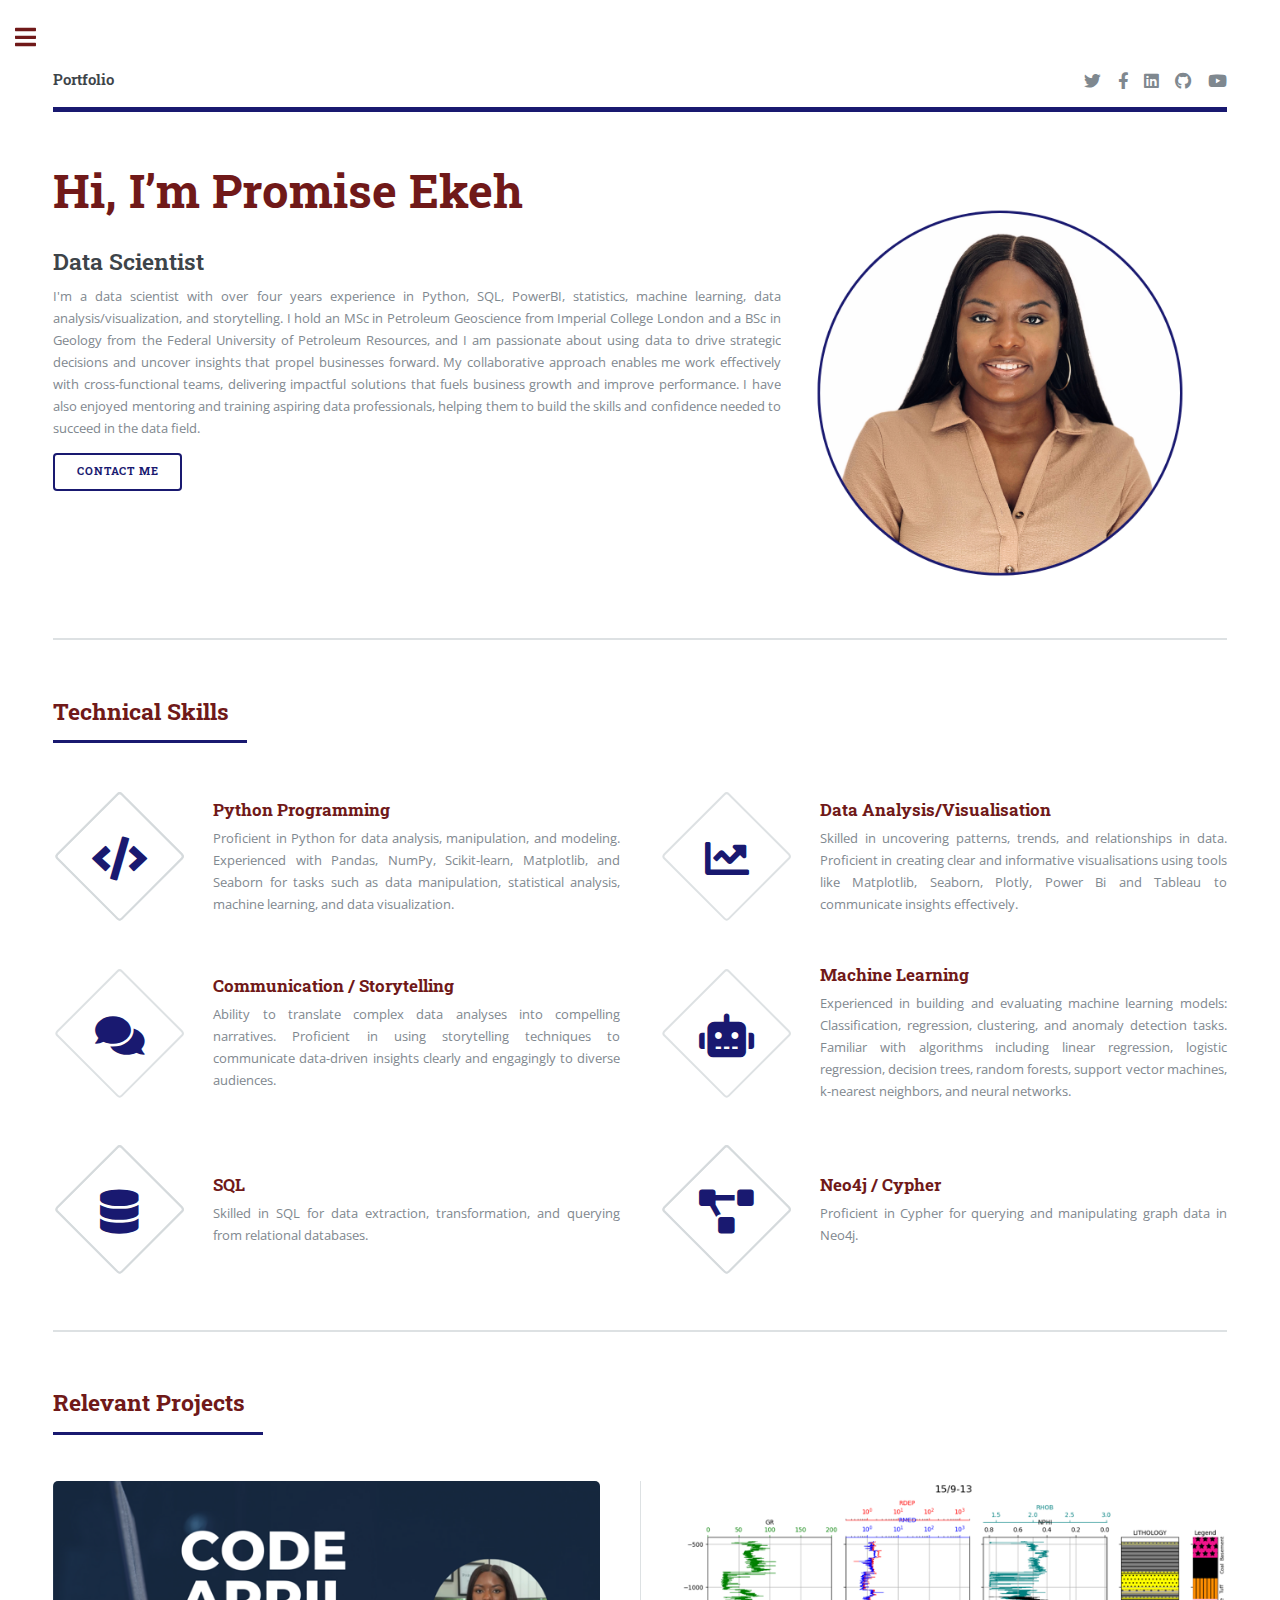
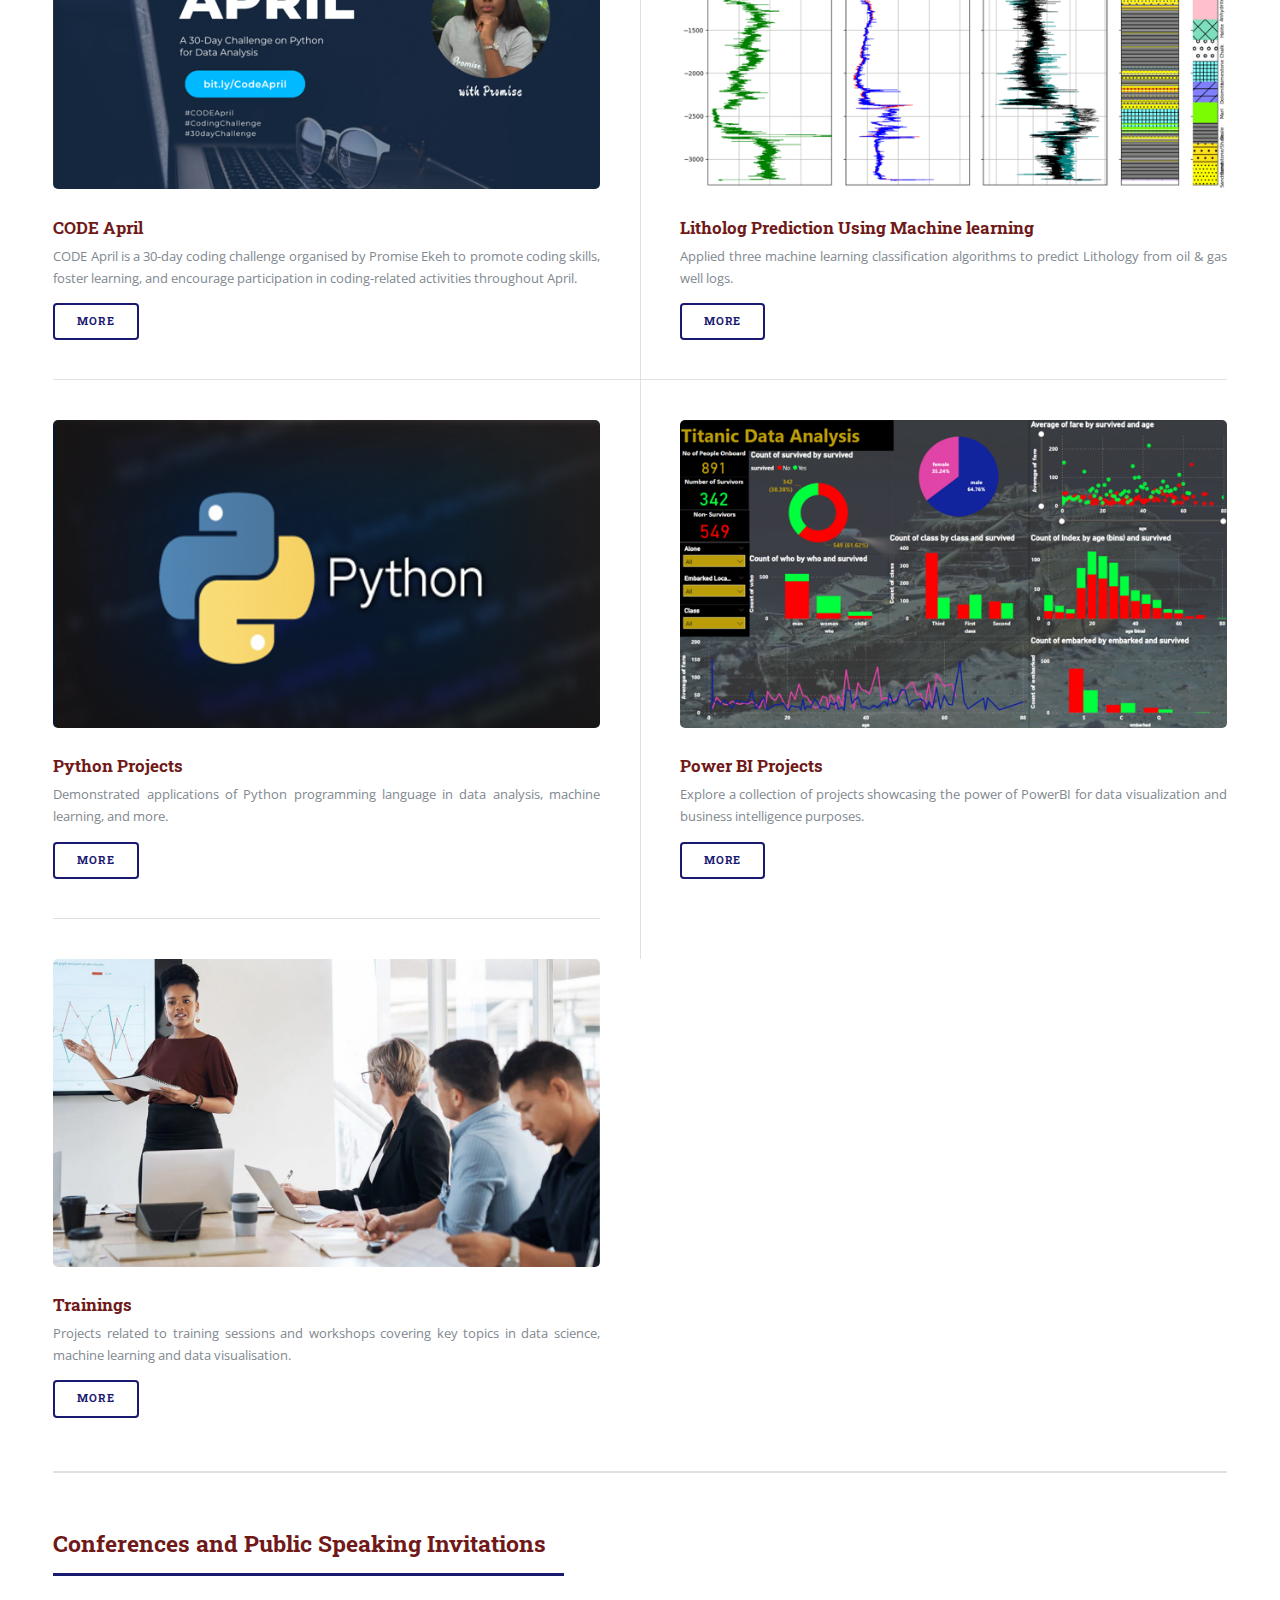
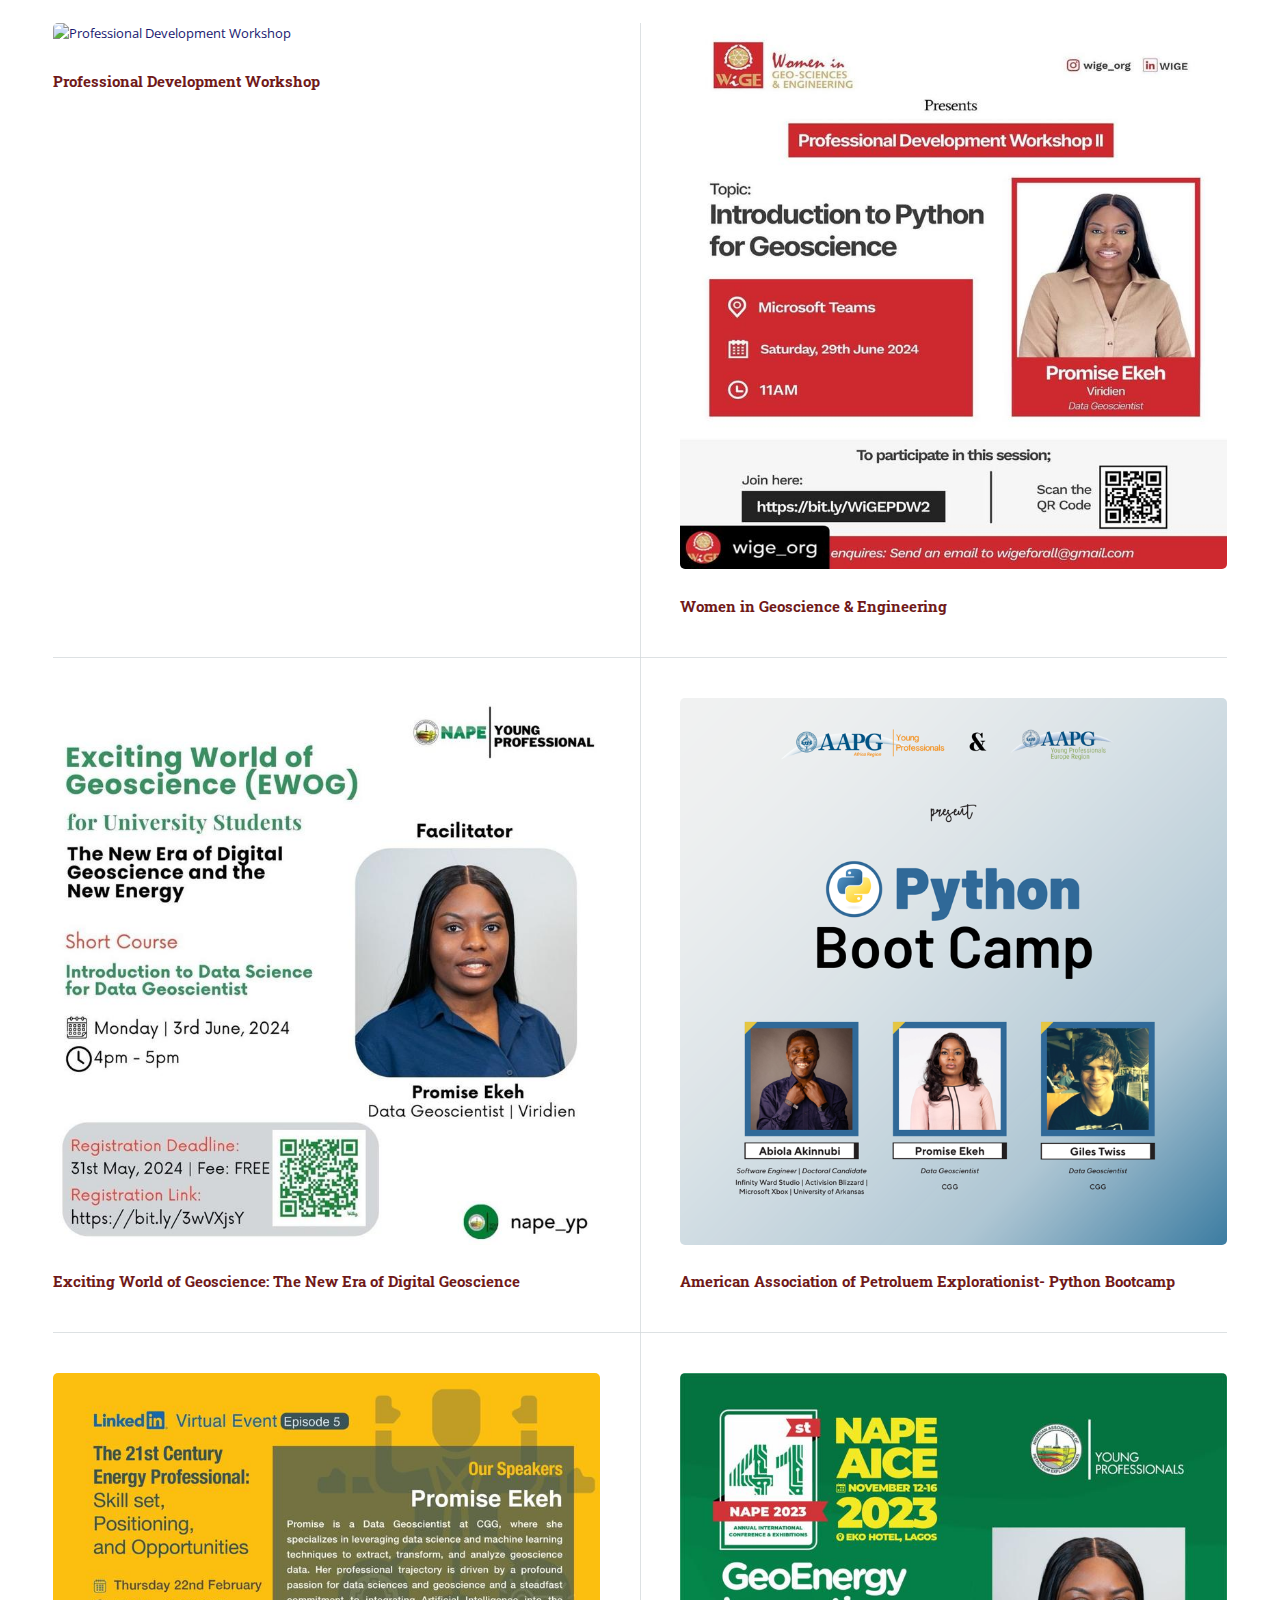
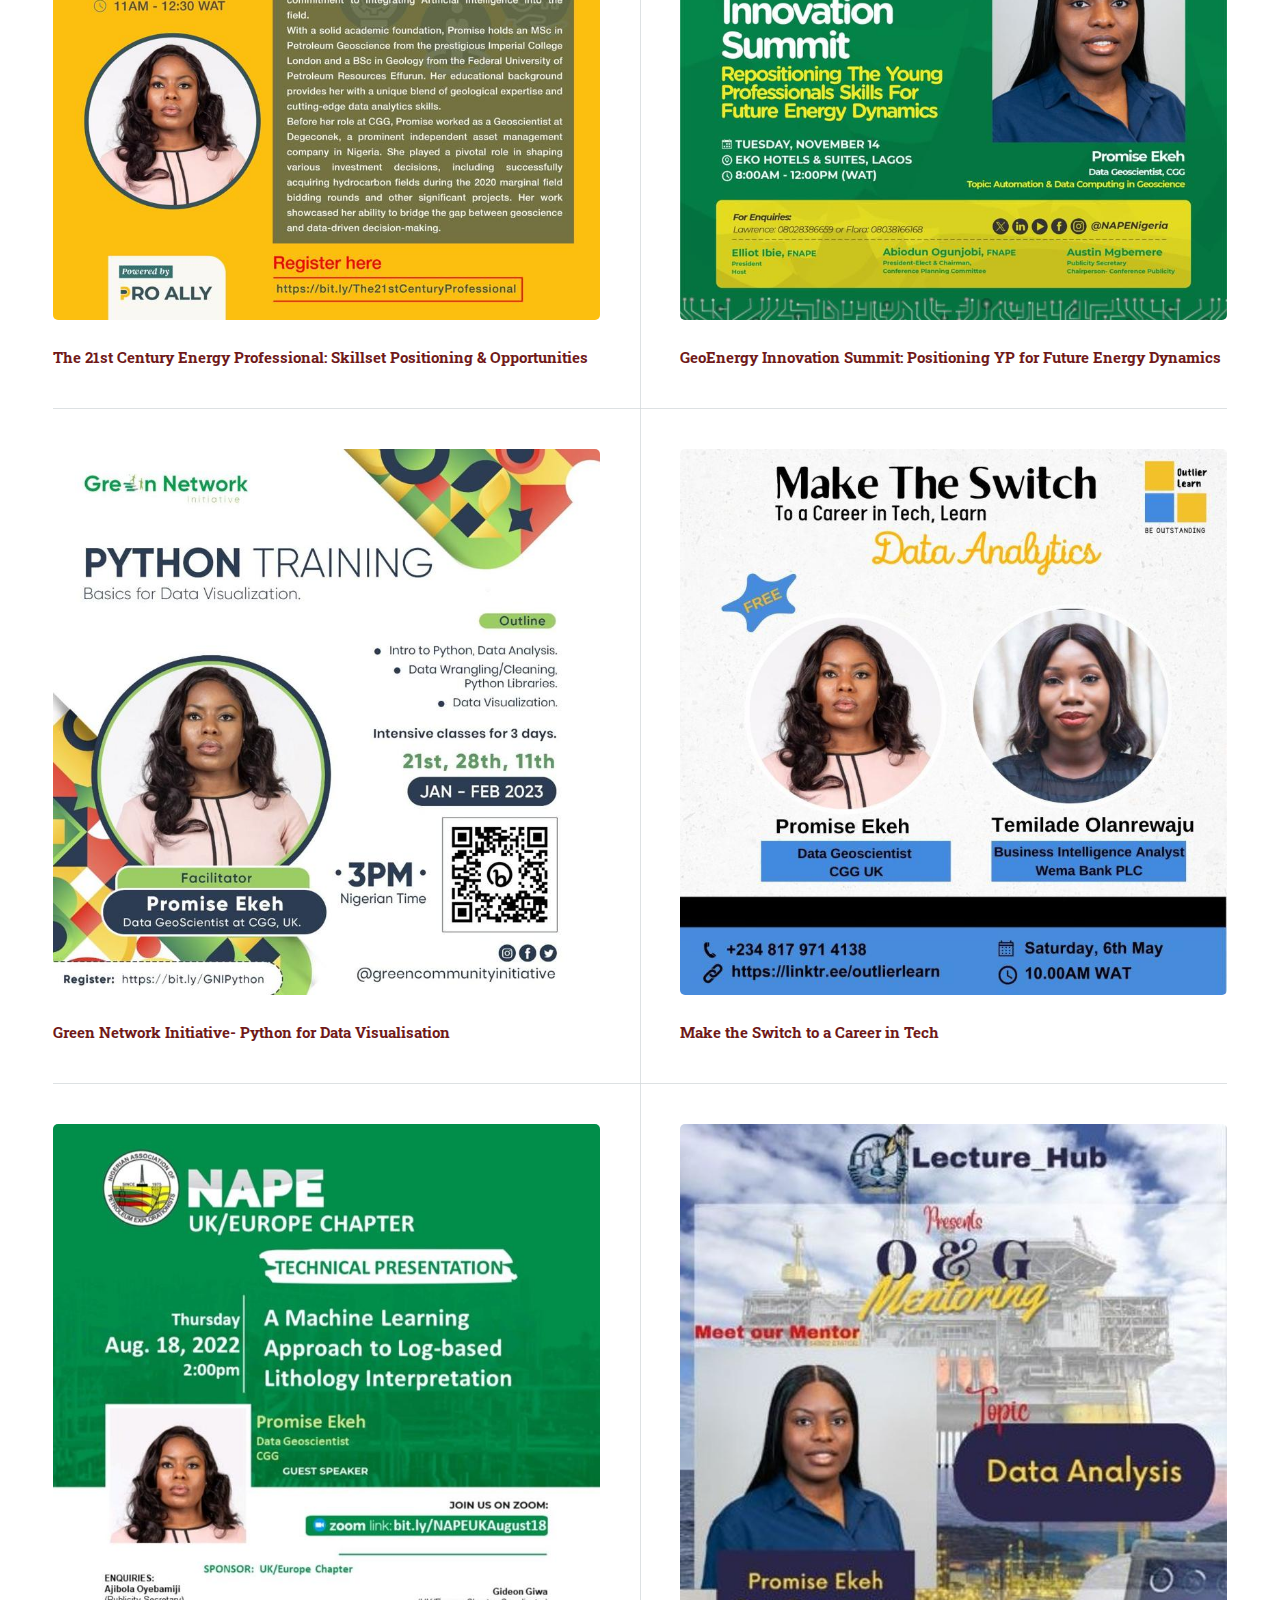
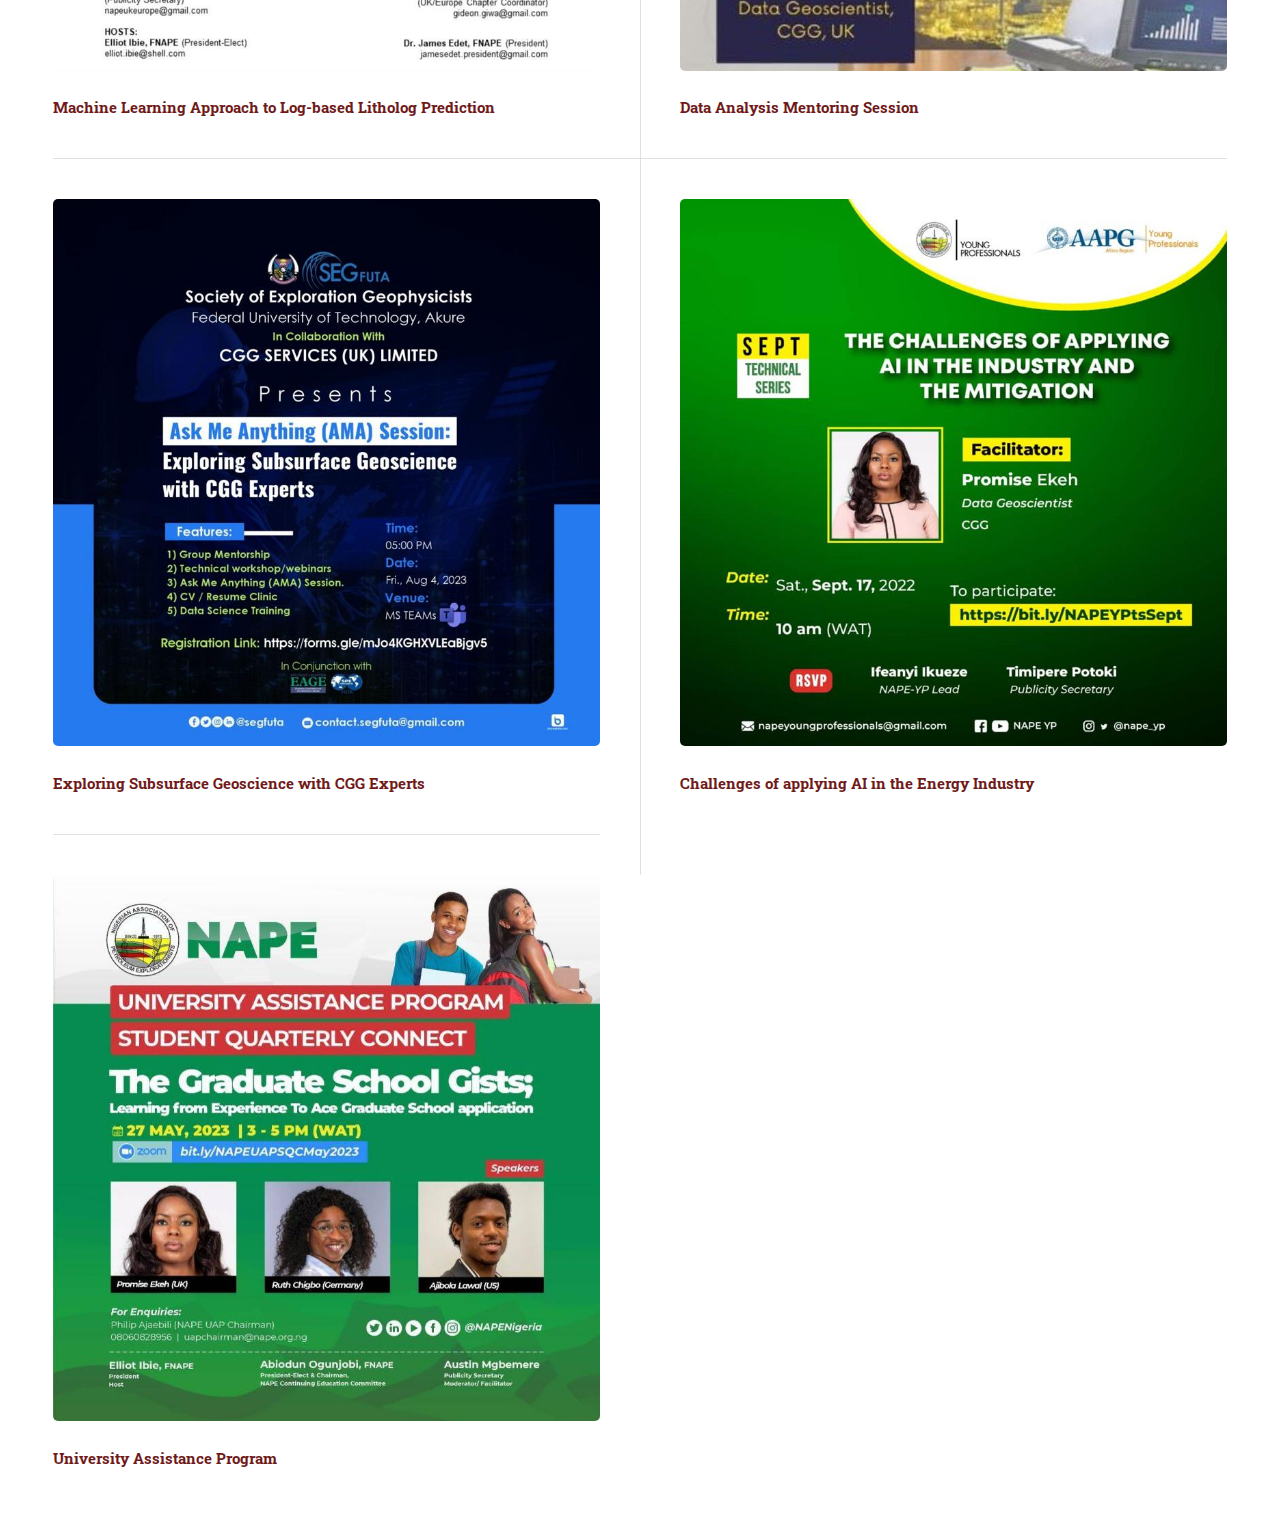
==== commit b95f55c2: "warri_chapter" ====
--- a/index.html
+++ b/index.html
@@ -31,10 +31,11 @@
 
 							<!-- Banner -->
 								<section id="banner">
-									<div class="content">
+									<div>
+										<!-- <div class="content"> -->
 										<header class="p">
 											
-										<h1>Hi, I’m Promise Ekeh<br />
+											<h1>Hi, I’m Promise Ekeh<br>
 										
 										<h2><strong>Data Scientist</h2></strong> 
 										</header>
@@ -205,6 +206,10 @@
 	
 									<div class="mini posts">
 										<article>
+											<a class="image" ><img src="images/warri_chapter.jpg" alt="Professional Development Workshop" /></a>
+											<h4>Professional Development Workshop</h4>
+										</article>
+										<article>
 											<a class="image" ><img src="images/WIGE.jpg" alt="Python for data analysis" /></a>
 											<h4>Women in Geoscience & Engineering</h4>
 										</article>
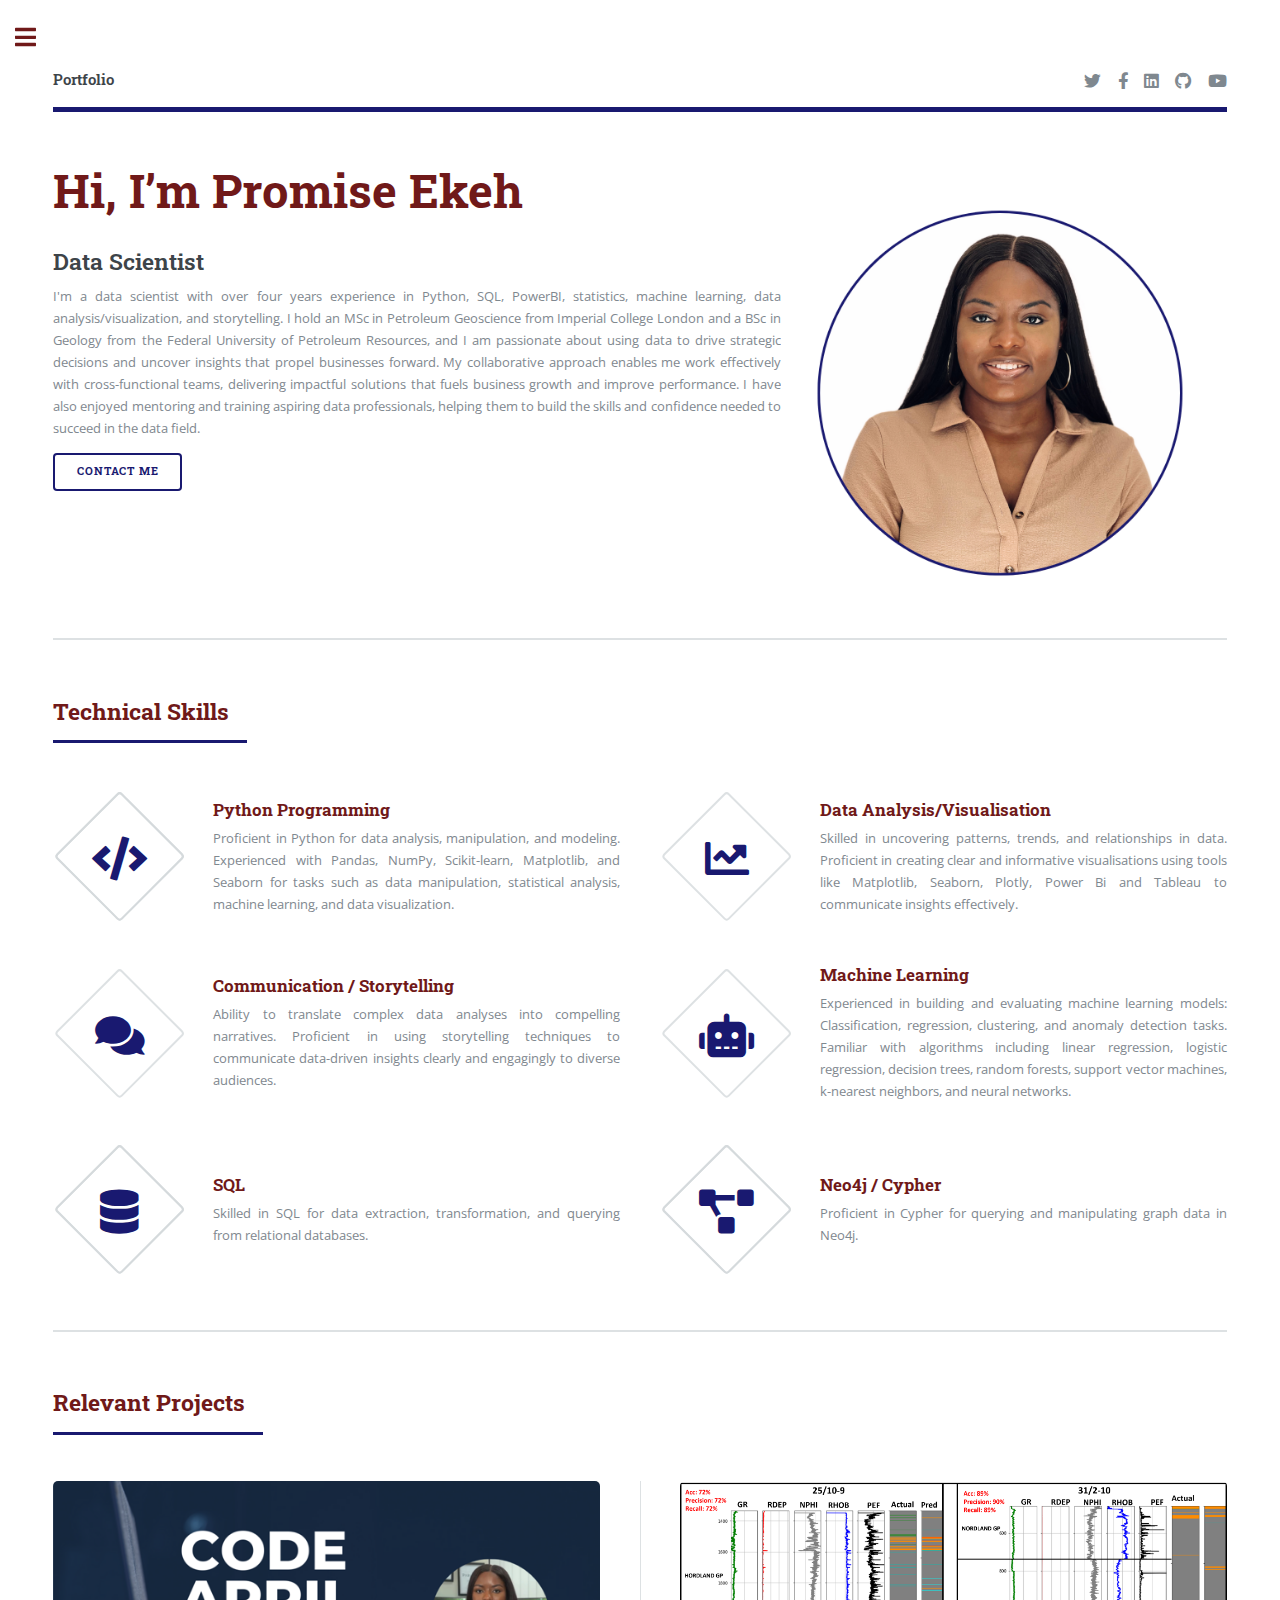
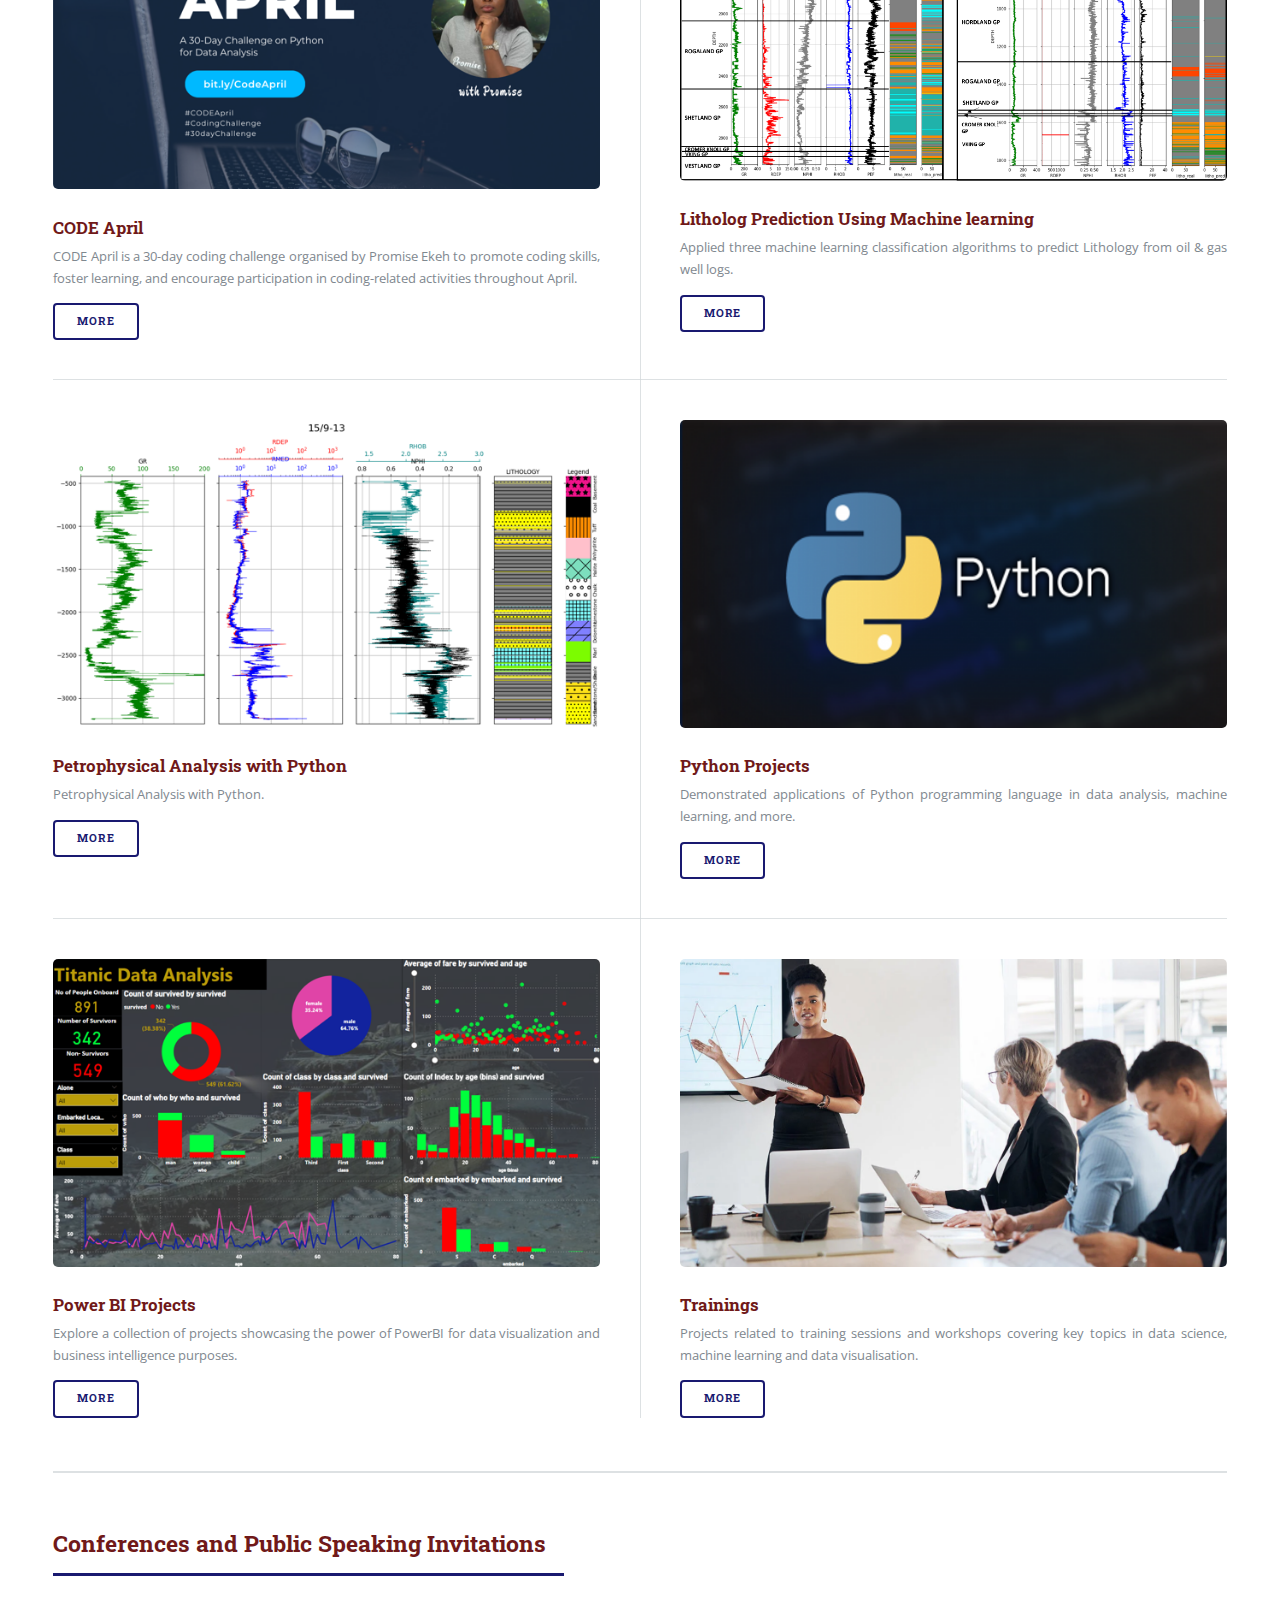
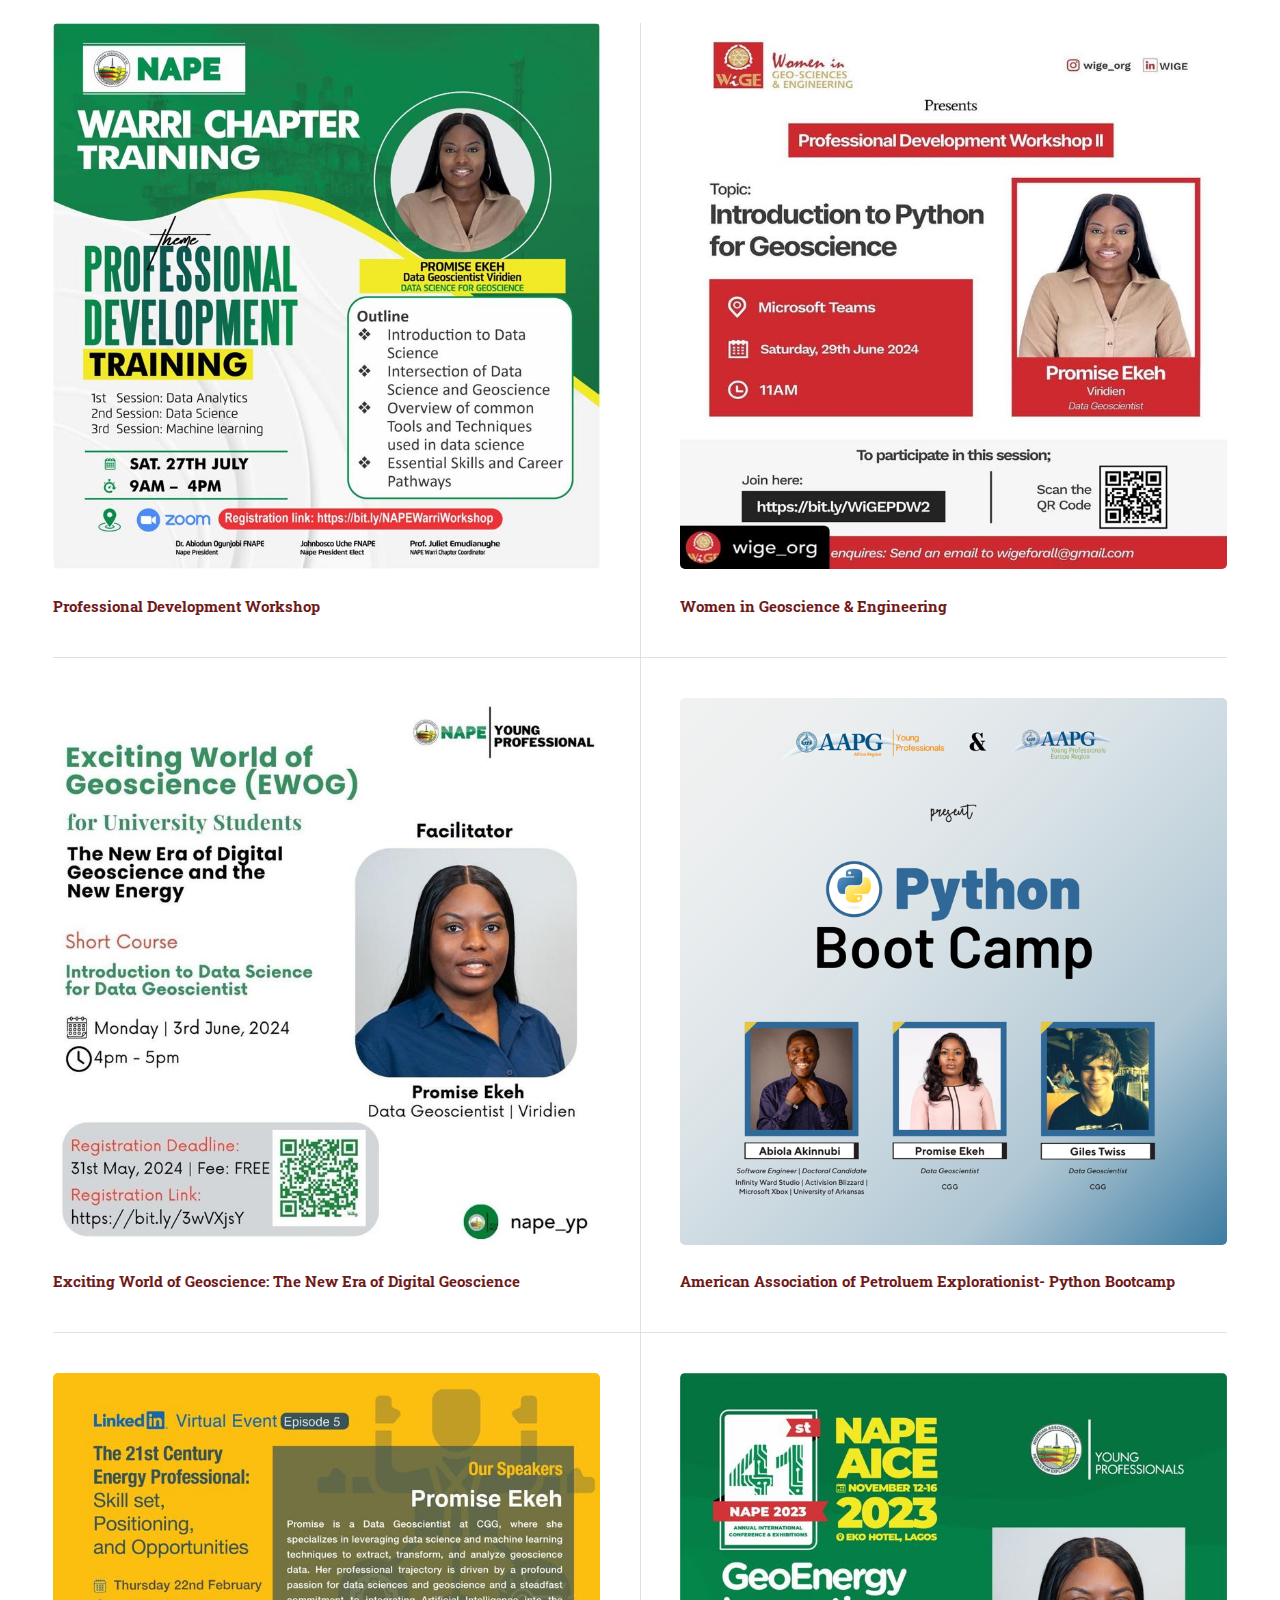
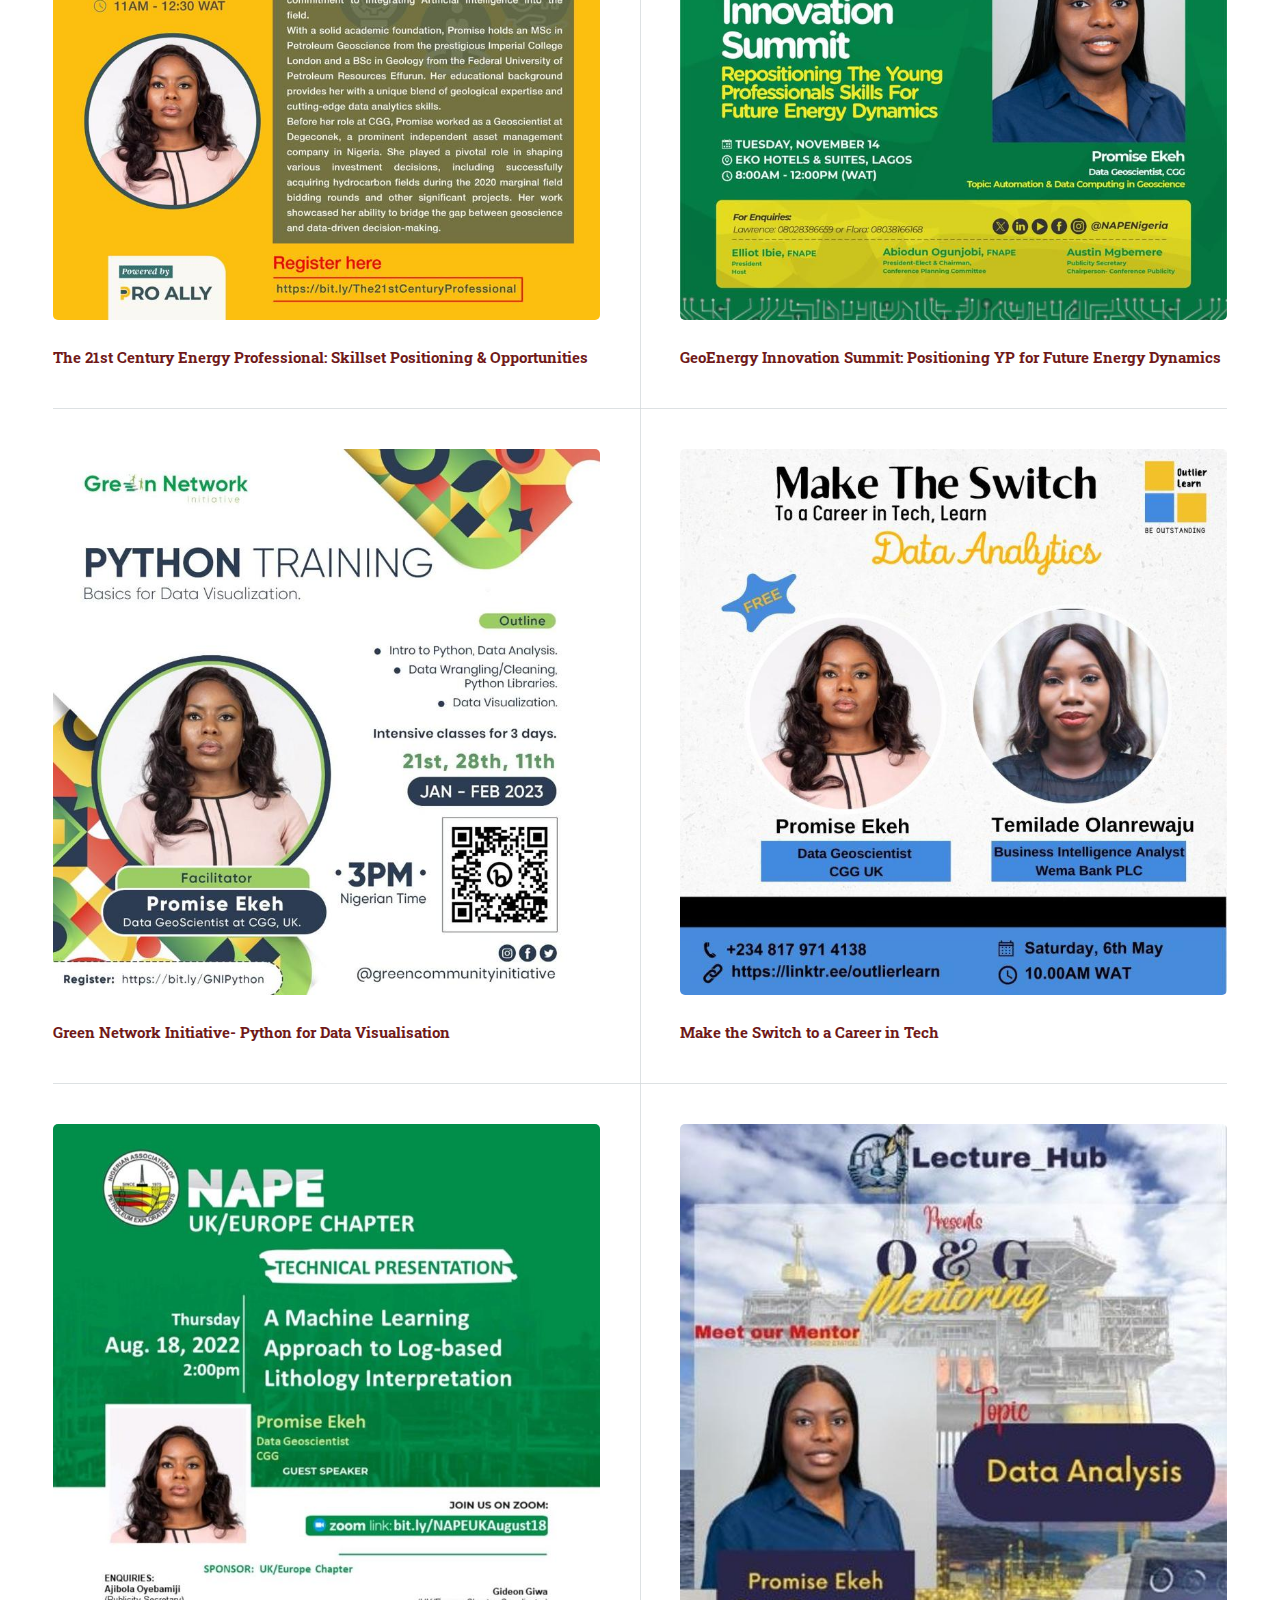
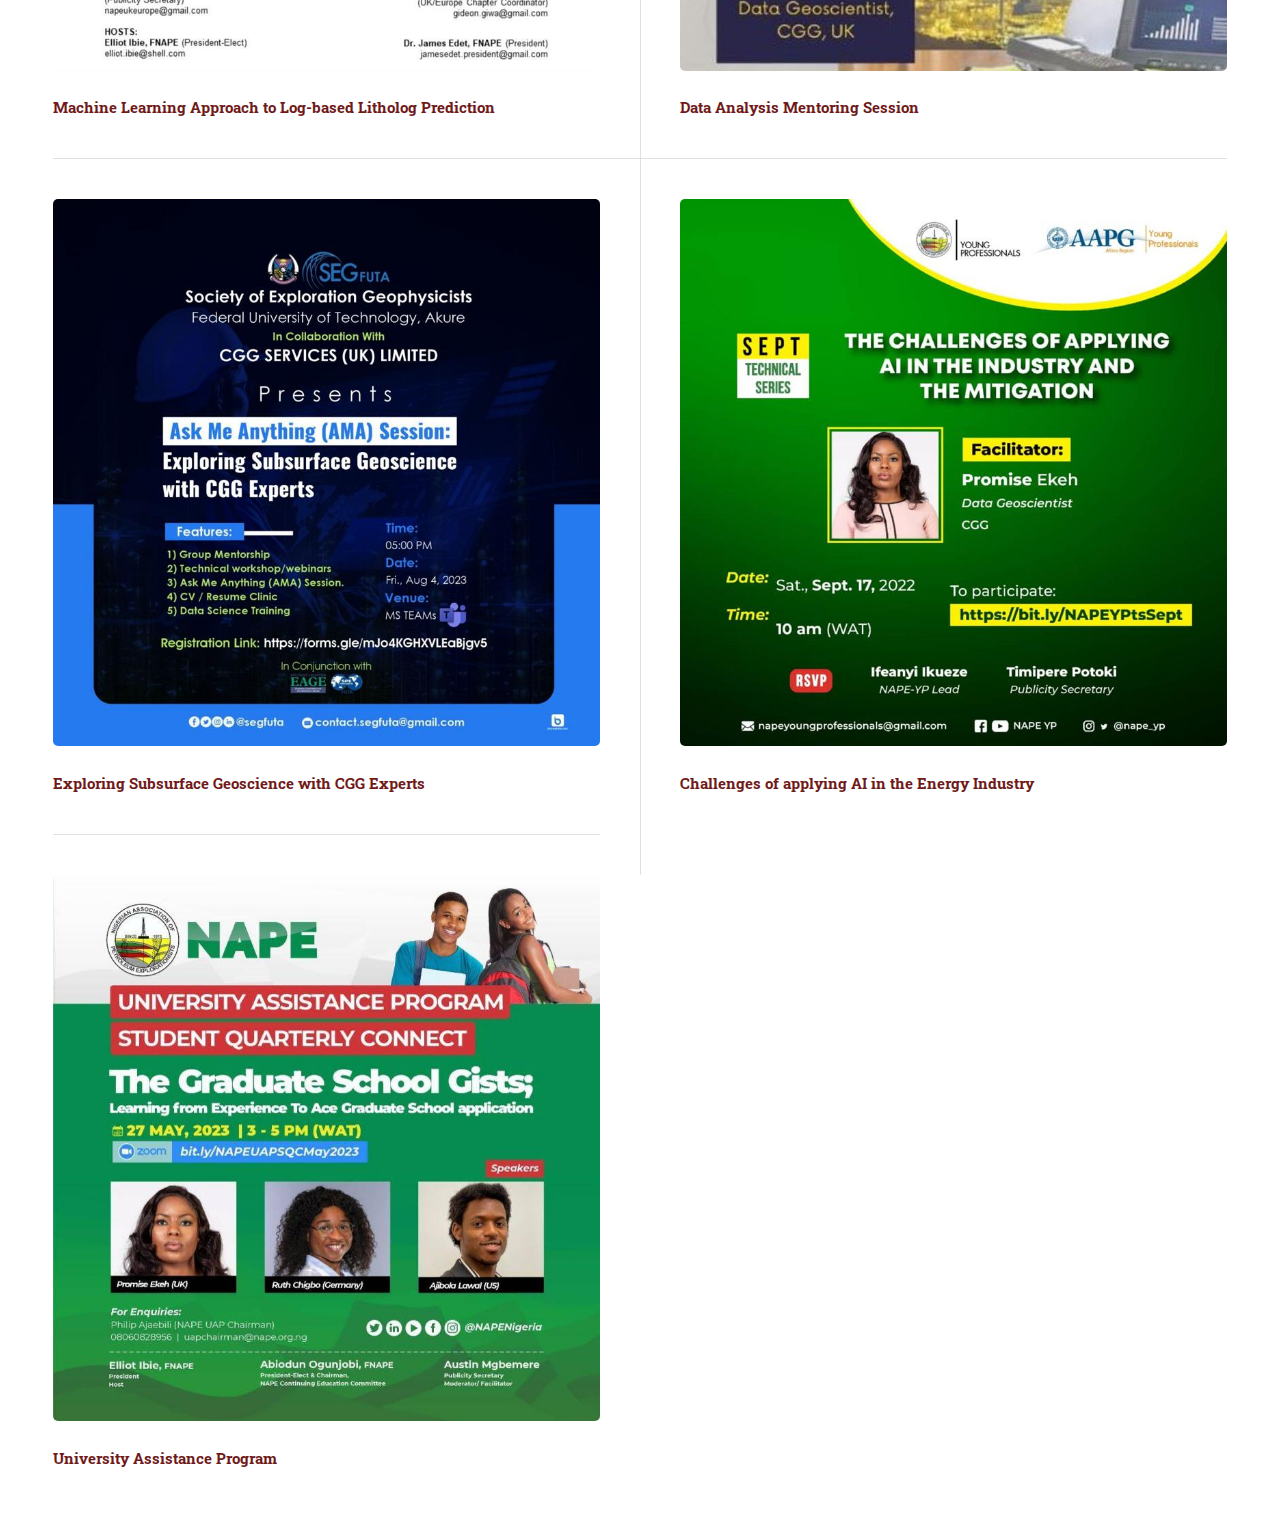
==== commit 99d2d621: "python for petrophysics" ====
--- a/index.html
+++ b/index.html
@@ -156,13 +156,24 @@
 											</ul>
 										</article>
 										<article>
-											<a href="https://github.com/Promisekeh/Lithology-Prediction-with-Machine-Learning/tree/main/notebooks" class="image" target="_blank"><img src="images/Lithology Prediction.png" alt="Lithology Prediction" /></a>
+											<a href="https://github.com/Promisekeh/Lithology-Prediction-with-Machine-Learning/tree/main/notebooks" class="image" target="_blank"><img src="images/Lithology_Prediction.png" alt="Lithology Prediction" /></a>
 											<h3 href="https://github.com/Promisekeh/Lithology-Prediction-with-Machine-Learning/tree/main/notebooks" target="_blank">Litholog Prediction Using Machine learning</h3>
 											<p>Applied three machine learning classification algorithms to predict Lithology from oil & gas well logs.</p>
 											<ul class="actions">
 												<li><a href="https://github.com/Promisekeh/Lithology-Prediction-with-Machine-Learning/tree/main/notebooks" class="button" target="_blank">More</a></li>
 											</ul>
 										</article>
+
+										<article>
+											<a href="https://github.com/Promisekeh/Petrophysical-Analysis-with-Python" class="image" target="_blank"><img src="images/petrophysical_analysis.png" alt="Petrophysical Analysis with Python" /></a>
+											<h3 href="https://github.com/Promisekeh/Petrophysical-Analysis-with-Python" target="_blank">Petrophysical Analysis with Python</h3>
+											<p>Petrophysical Analysis with Python.</p>
+											<ul class="actions">
+												<li><a href="https://github.com/Promisekeh/Petrophysical-Analysis-with-Python" class="button" target="_blank">More</a></li>
+											</ul>
+										</article>
+
+
 										<article>
 											<a href="projects.html" class="image"><img src="images/python_projects.png" alt="python projects" /></a>
 											<h3>Python Projects</h3>
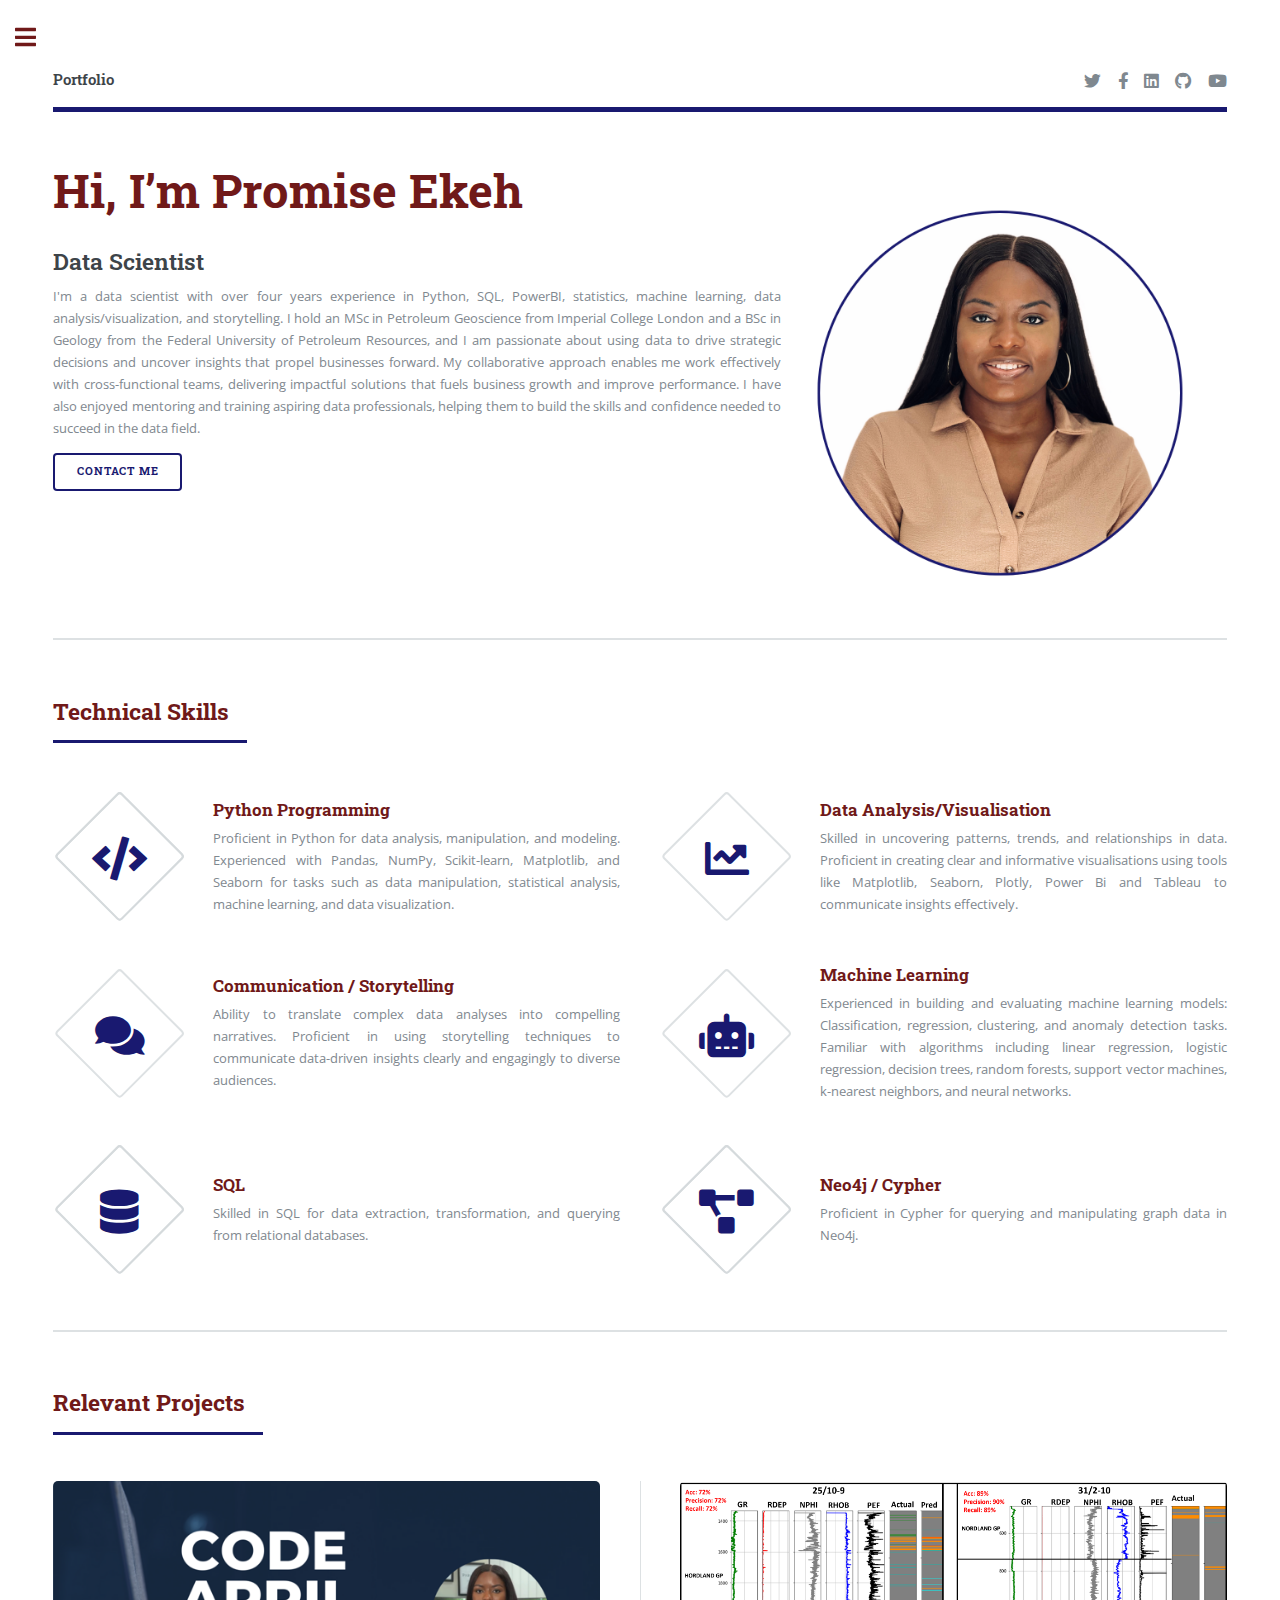
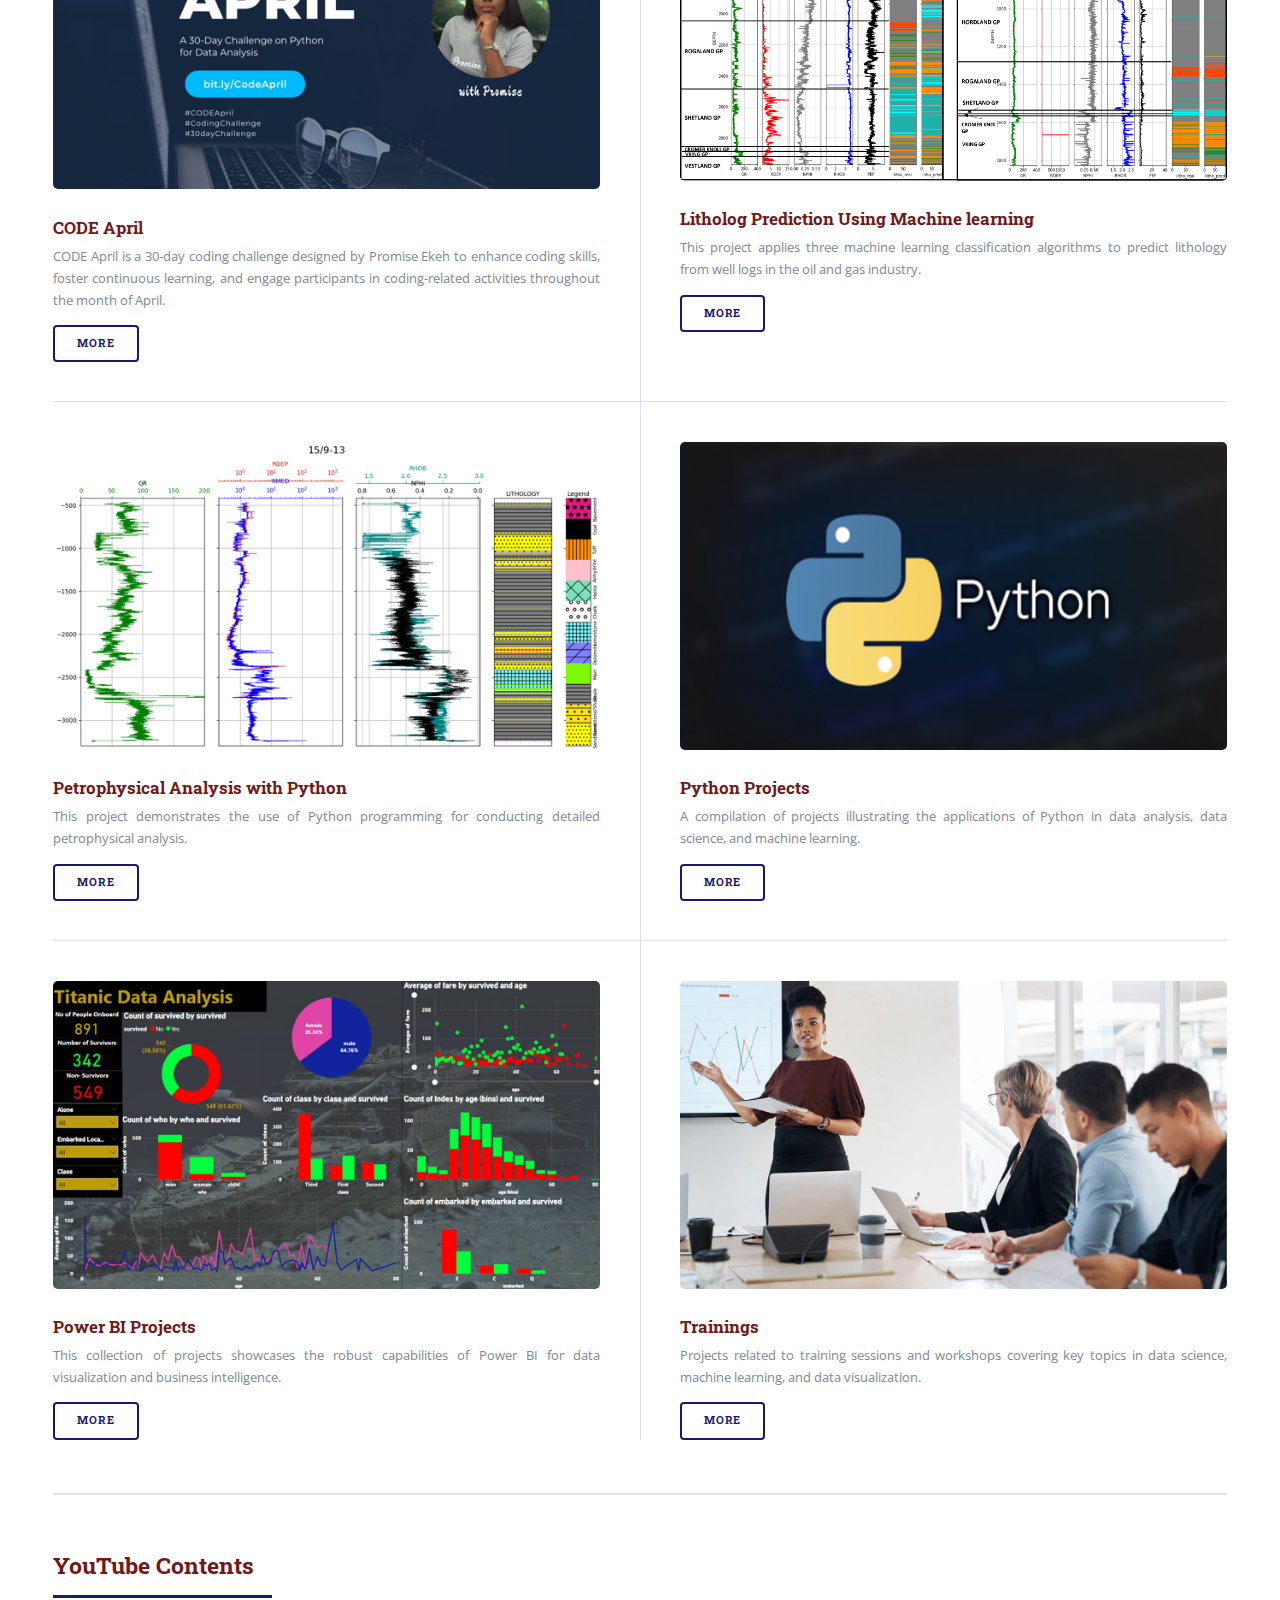
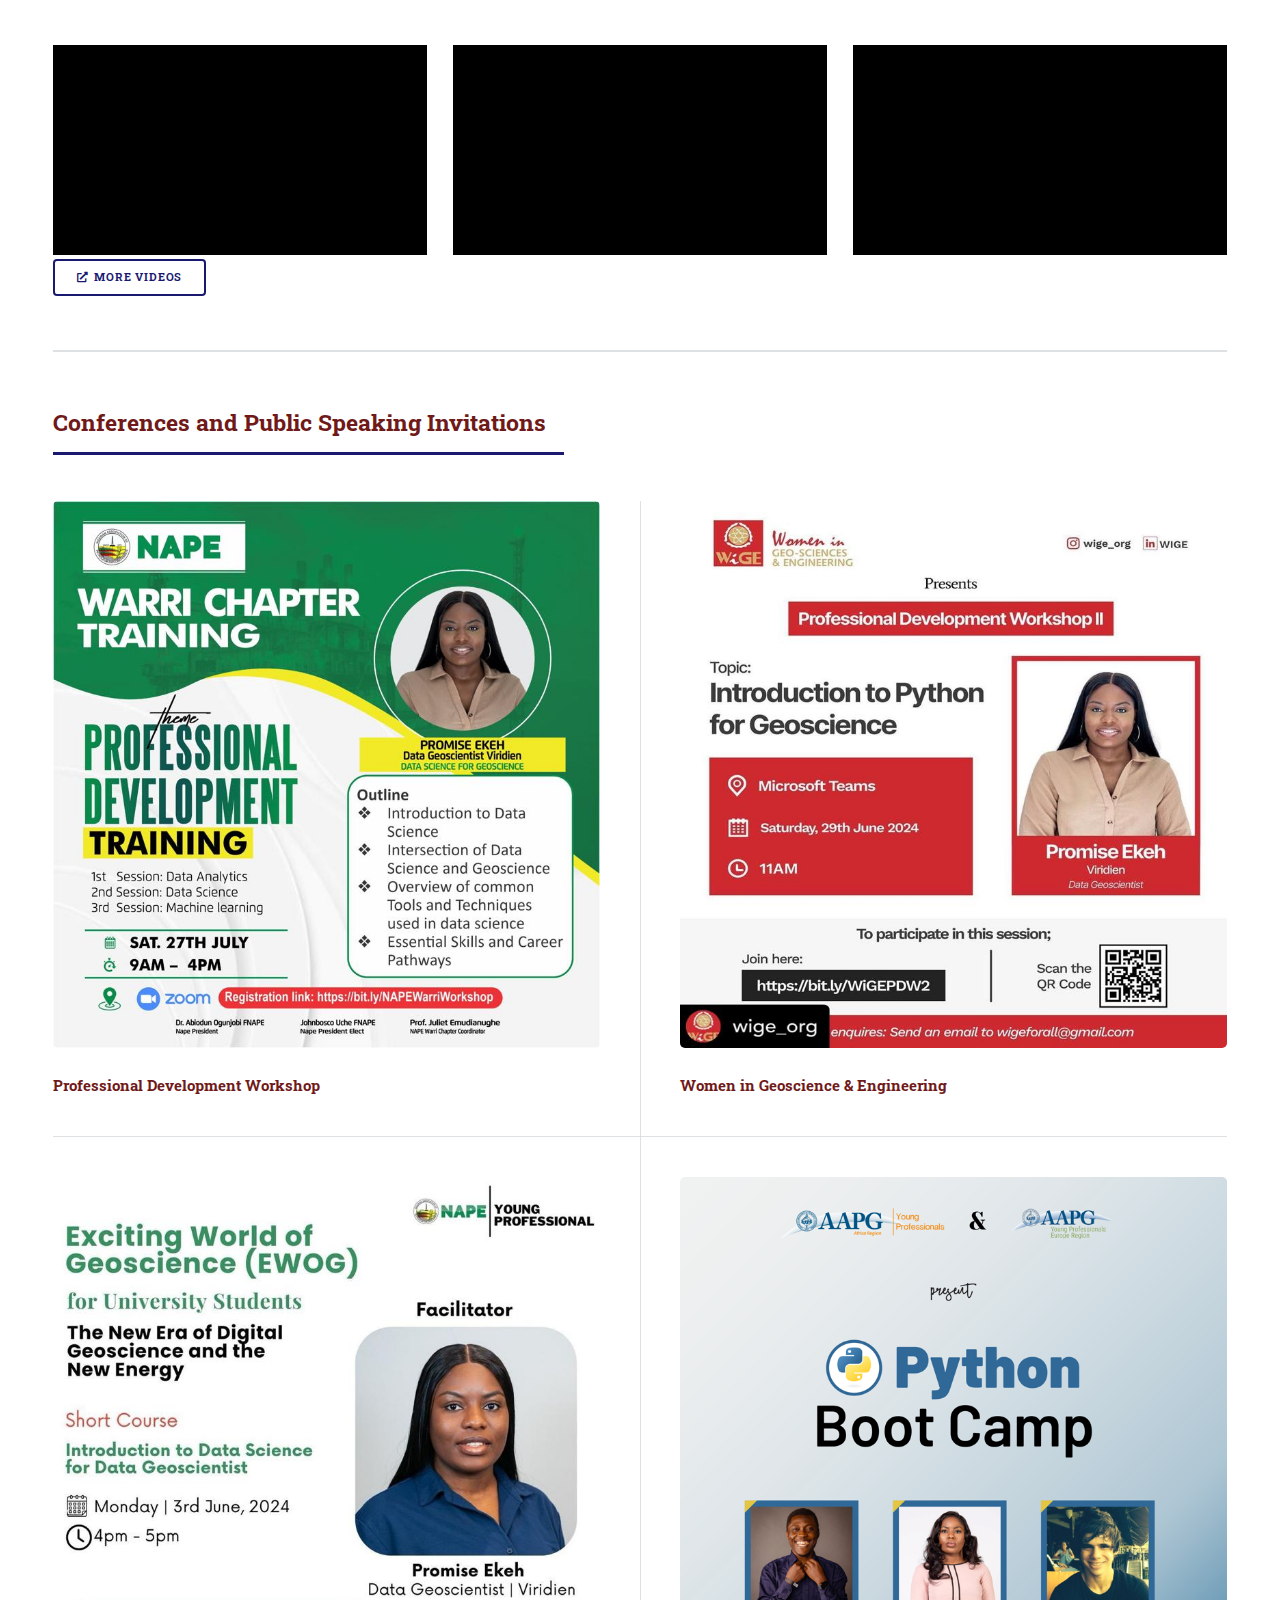
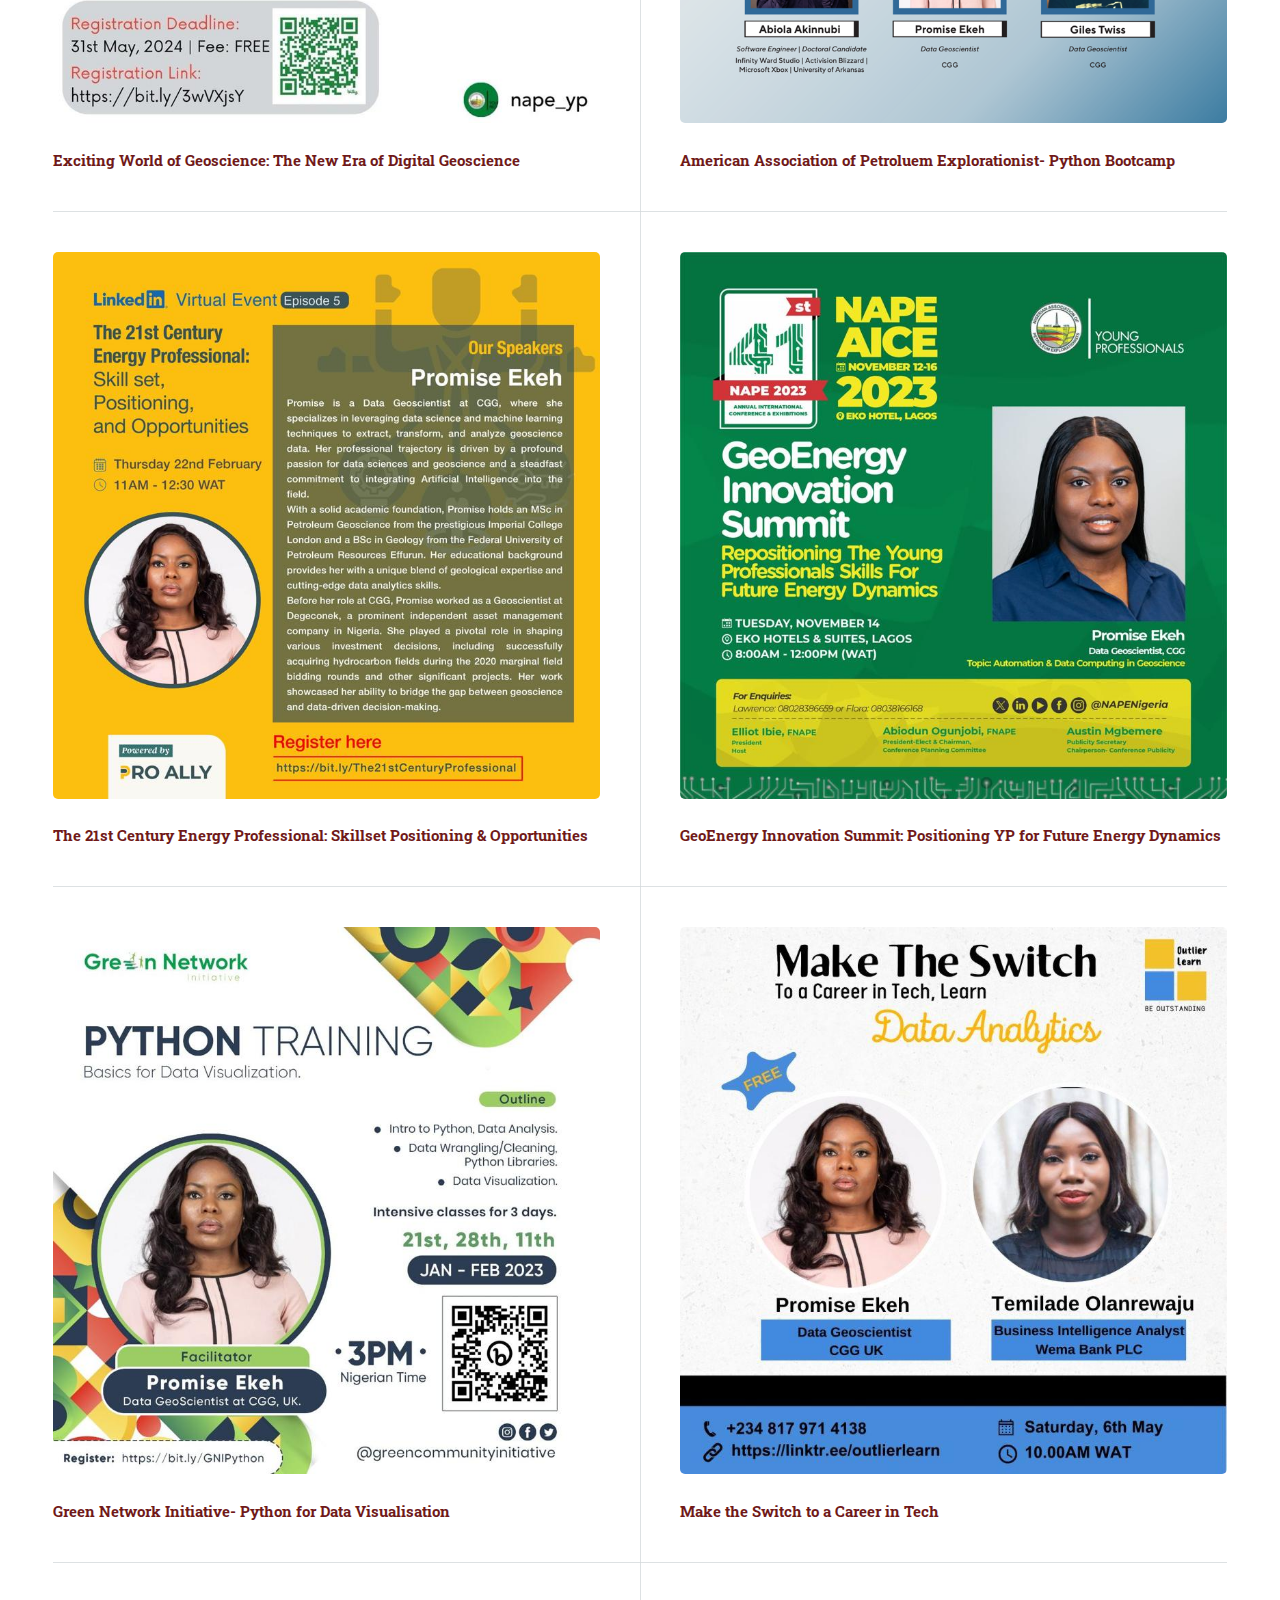
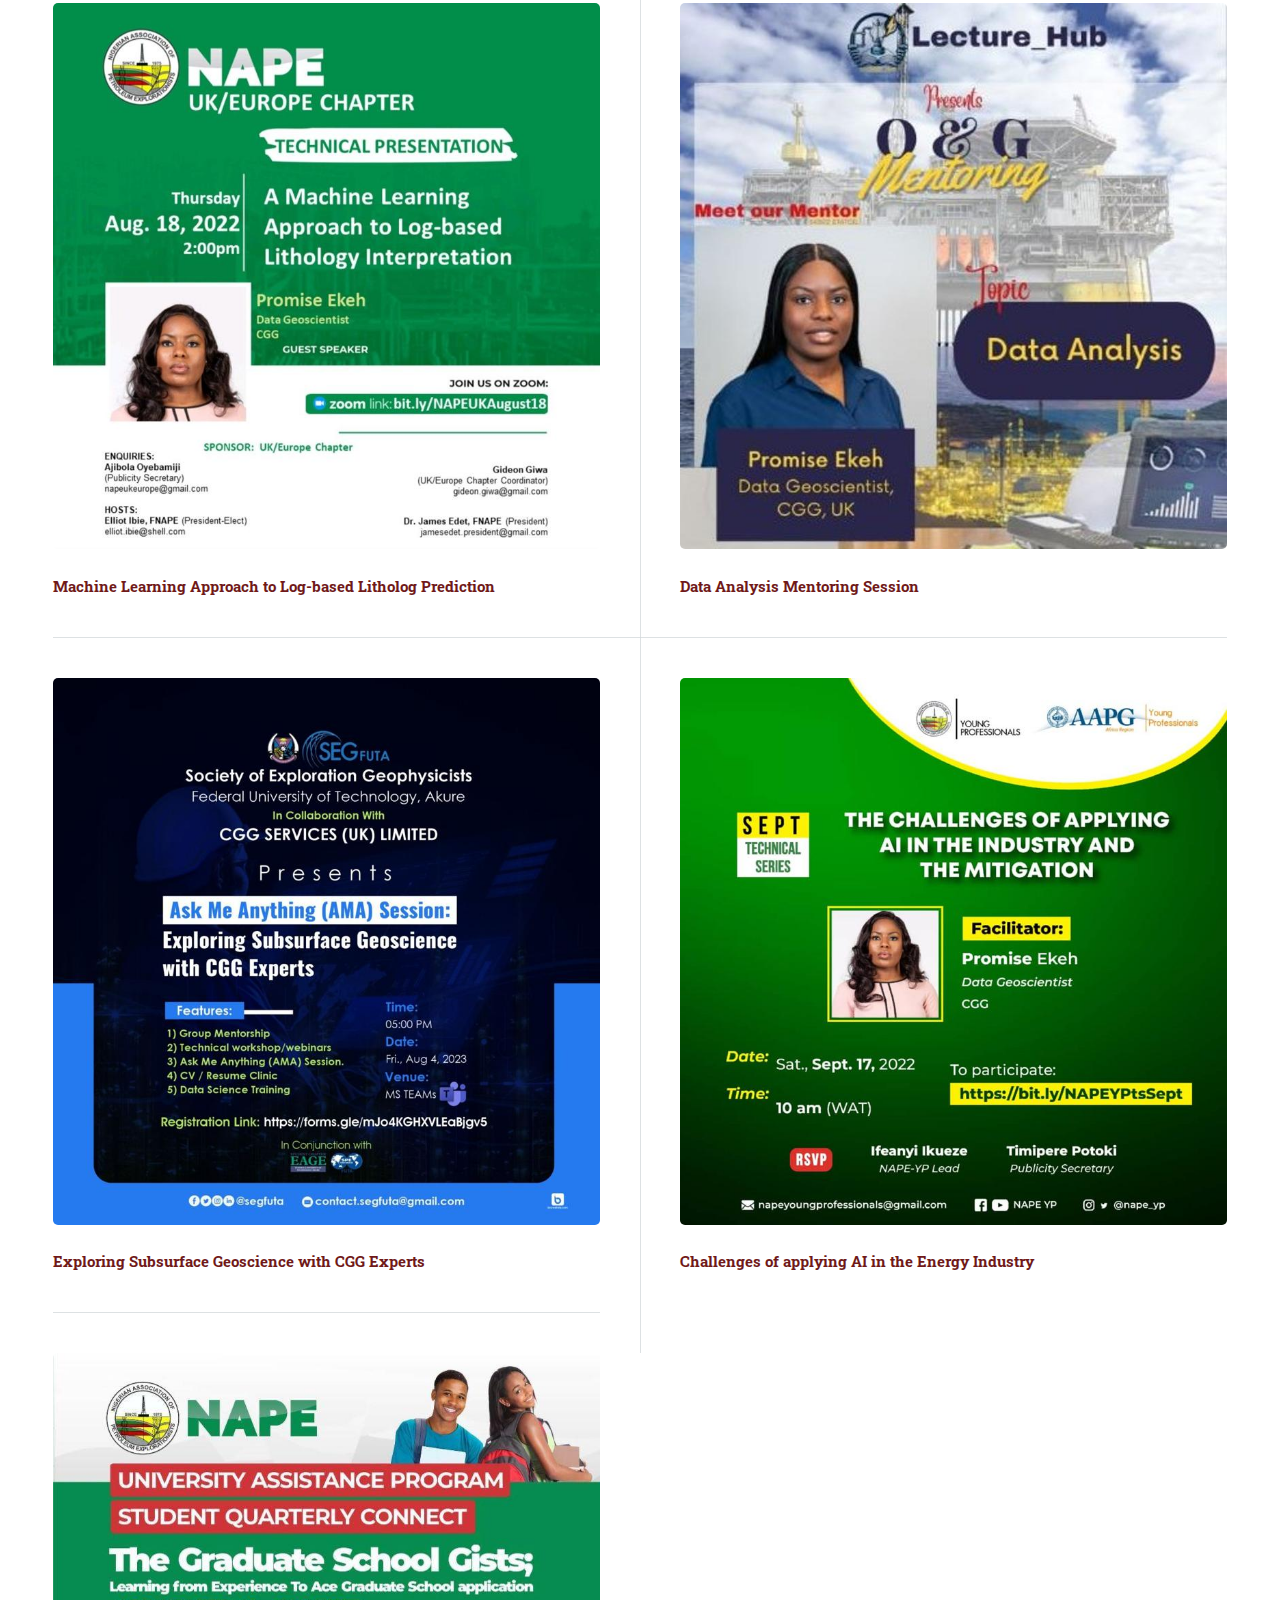
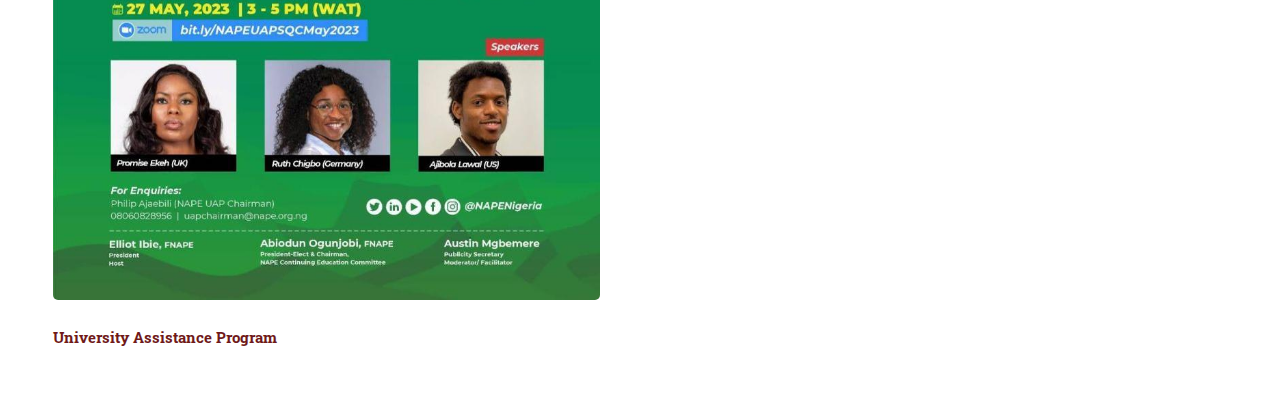
==== commit 16c1593c: "youtube page added" ====
--- a/index.html
+++ b/index.html
@@ -150,15 +150,21 @@
 										<article>
 											<a href="https://github.com/Promisekeh/CODE-APRIL" class="image" target="_blank"><img src="images/Code April.png" alt="Python for data analysis" /></a>
 											<h3>CODE April</h3>
-											<p>CODE April is a 30-day coding challenge organised by Promise Ekeh to promote coding skills, foster learning, and encourage participation in coding-related activities throughout April.</p>
+											<p>
+												CODE April is a 30-day coding challenge designed by Promise Ekeh to enhance coding skills, foster continuous learning, and engage participants in coding-related activities throughout the month of April. 
+												<!-- This initiative aims to promote coding proficiency, encourage participation in coding exercises, and build a supportive community of learners and developers. -->
+											</p>
 											<ul class="actions">
 												<li><a href="https://github.com/Promisekeh/CODE-APRIL" class="button" target="_blank">More</a></li>
 											</ul>
 										</article>
 										<article>
 											<a href="https://github.com/Promisekeh/Lithology-Prediction-with-Machine-Learning/tree/main/notebooks" class="image" target="_blank"><img src="images/Lithology_Prediction.png" alt="Lithology Prediction" /></a>
-											<h3 href="https://github.com/Promisekeh/Lithology-Prediction-with-Machine-Learning/tree/main/notebooks" target="_blank">Litholog Prediction Using Machine learning</h3>
-											<p>Applied three machine learning classification algorithms to predict Lithology from oil & gas well logs.</p>
+											<h3>Litholog Prediction Using Machine learning</h3>
+											<p>
+												This project applies three machine learning classification algorithms to predict lithology from well logs in the oil and gas industry. 
+												<!-- The focus is on utilizing advanced data analysis techniques to accurately classify different rock types, aiding in better decision-making and resource evaluation. -->
+											</p>
 											<ul class="actions">
 												<li><a href="https://github.com/Promisekeh/Lithology-Prediction-with-Machine-Learning/tree/main/notebooks" class="button" target="_blank">More</a></li>
 											</ul>
@@ -166,8 +172,9 @@
 
 										<article>
 											<a href="https://github.com/Promisekeh/Petrophysical-Analysis-with-Python" class="image" target="_blank"><img src="images/petrophysical_analysis.png" alt="Petrophysical Analysis with Python" /></a>
-											<h3 href="https://github.com/Promisekeh/Petrophysical-Analysis-with-Python" target="_blank">Petrophysical Analysis with Python</h3>
-											<p>Petrophysical Analysis with Python.</p>
+											<h3>Petrophysical Analysis with Python</h3>
+											<p>This project demonstrates the use of Python programming for conducting detailed petrophysical analysis. 
+												<!-- It showcases how Python can be leveraged to process and analyze geological data, providing insights into the properties and behaviors of rocks and fluids in the subsurface environment.</p> -->
 											<ul class="actions">
 												<li><a href="https://github.com/Promisekeh/Petrophysical-Analysis-with-Python" class="button" target="_blank">More</a></li>
 											</ul>
@@ -177,7 +184,8 @@
 										<article>
 											<a href="projects.html" class="image"><img src="images/python_projects.png" alt="python projects" /></a>
 											<h3>Python Projects</h3>
-											<p>Demonstrated applications of Python programming language in data analysis, machine learning, and more.</p>
+											<p>A compilation of projects illustrating the applications of Python in data analysis, data science, and machine learning. 
+												<!-- These projects highlight the versatility and power of Python as a programming language, showcasing its capabilities in solving real-world problems through data-driven approaches.</p> -->
 											<ul class="actions">
 												<li><a href="projects.html#python_projects" class="button">More</a></li>
 											</ul>
@@ -185,7 +193,8 @@
 										<article>
 											<a href="projects.html#powerbi_projects" class="image"><img src="images/Titanic-PBI.png" alt="Titanic Survival Analysis" /></a>
 											<h3>Power BI Projects</h3>
-											<p>Explore a collection of projects showcasing the power of PowerBI for data visualization and business intelligence purposes.</p>
+											<p>This collection of projects showcases the robust capabilities of Power BI for data visualization and business intelligence. 
+												<!-- Power BI, a powerful tool developed by Microsoft, enables users to connect to various data sources, transform raw data into meaningful insights, and create interactive dashboards and reports.</p> -->
 											<ul class="actions">
 												<li><a href="projects.html#powerbi_projects" class="button">More</a></li>
 											</ul>
@@ -193,7 +202,10 @@
 										<article>
 											<a href="https://github.com/Promisekeh/Python-Training" class="image" target="_blank"><img src="images/trainings.png" alt="Data Analysis Training" /></a>
 											<h3>Trainings</h3>
-											<p>Projects related to training sessions and workshops covering key topics in data science, machine learning and data visualisation.</p>
+											<p>
+												Projects related to training sessions and workshops covering key topics in data science, machine learning, and data visualization. 
+												<!-- These training initiatives aim to equip participants with essential skills and knowledge needed to excel in the field of data analysis and related areas. -->
+											</p>
 											<ul class="actions">
 												<li><a href="https://github.com/Promisekeh/Python-Training" class="button" target="_blank">More</a></li>
 											</ul>
@@ -208,6 +220,46 @@
 										</article> -->
 									</div>
 								</section>
+
+							<!-- YouTube Contents -->
+							<section>
+								<header class="major">
+									<h2>YouTube Contents</h2>
+								</header>
+
+								<div class="mini-posts2">
+									<article>
+										<div class="frame-container">
+											<iframe class="frame" src="https://www.youtube.com/embed/rXdW5Kiaowk?si=5FbmlHQwGzYNH2qj" 
+													title="YouTube video player" allow="accelerometer; autoplay; 
+													clipboard-write; encrypted-media; gyroscope; picture-in-picture" allowfullscreen></iframe>
+										</div>
+									</article>
+
+									<article>
+										<div class="frame-container">
+											<iframe class="frame" src="https://www.youtube.com/embed/z2GJM5v2Iuo?si=r91eQQ-SFddVPXZW" 
+													title="YouTube video player" allow="accelerometer; autoplay; 
+													clipboard-write; encrypted-media; gyroscope; picture-in-picture" allowfullscreen></iframe>
+										</div>
+									</article>
+									<article>
+										<div class="frame-container">
+											<iframe class="frame" src="https://www.youtube.com/embed/iJSNO8nJGc4?si=6Npl8JkLulYdHKsa" 
+													title="YouTube video player" allow="accelerometer; autoplay; 
+													clipboard-write; encrypted-media; gyroscope; picture-in-picture" allowfullscreen></iframe>
+										</div>
+									</article>
+
+									</div>
+									<div class="action">
+										<h4> </h4>
+									<ul class="actions small">
+										<li><a href="https://www.youtube.com/@Promisekeh/videos" class="button icon solid fa-external-link-alt" target="_blank">More Videos</a></li>
+									</ul>
+									</div>
+								</section>
+
 
 								<!-- Conference and Public Speaking Invitation -->
 								<section>
@@ -305,11 +357,12 @@
 										<li><a href="index.html">Homepage</a></li>
 										
 										<li>
-											<span class="opener" >Projects </span>
+											<span  class="opener" >Projects </span>
 											<ul> 
 
+												<li><a href="projects.html">All projects</a></li>
 												<li><a href="projects.html#python_projects">Python</a></li>
-												<li><a href="projects.html#powerbi_projects">PowerBI</a></li>
+												<li><a href="projects.html#powerbi_projects">Power BI</a></li>
 												<!-- <li><a href="projects.html">SQL</a><li></li> -->
 
 											</ul>
--- a/assets/css/main.css
+++ b/assets/css/main.css
@@ -1600,6 +1600,39 @@
     margin-top: 0;
     padding-top: 0; }
 
+/* Responsive iframe container */
+.mini-posts2 article .frame-container {
+  position: relative;
+  padding-bottom: 56.25%; /* 16:9 aspect ratio */
+  height: 0;
+  overflow: hidden;
+  max-width: 100%;
+  background: #000;
+}
+
+.mini-posts2 article .frame-container iframe {
+  position: absolute;
+  top: 0;
+  left: 0;
+  width: 100%;
+  height: 100%;
+  border: 0;
+}
+
+/* Grid layout for mini-posts */
+.mini-posts2 {
+  display: grid;
+  grid-template-columns: repeat(auto-fit, minmax(300px, 1fr));
+  gap: 2em;
+}
+
+.mini-posts2 article {
+  margin: 0;
+  padding: 0;
+  border-top: none;
+}
+
+
 /* Features */
 .features {
   display: -moz-flex;
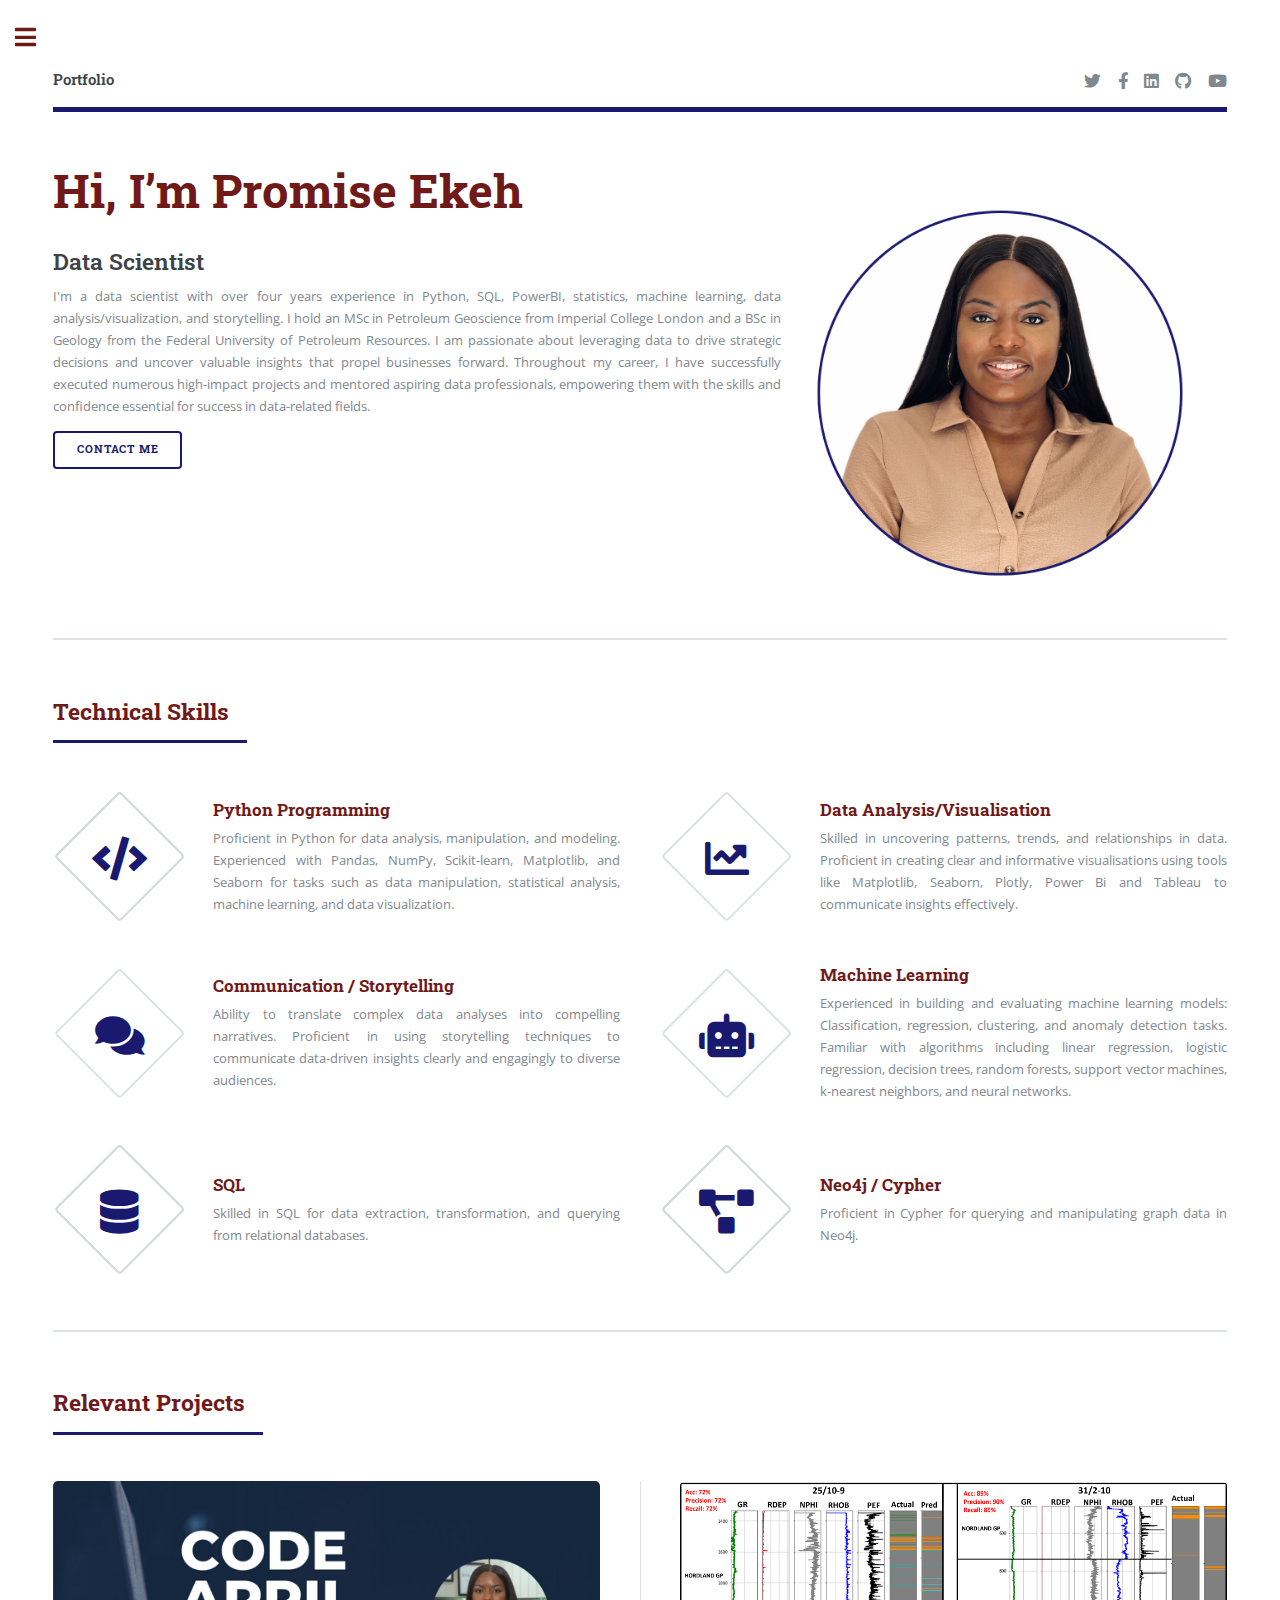
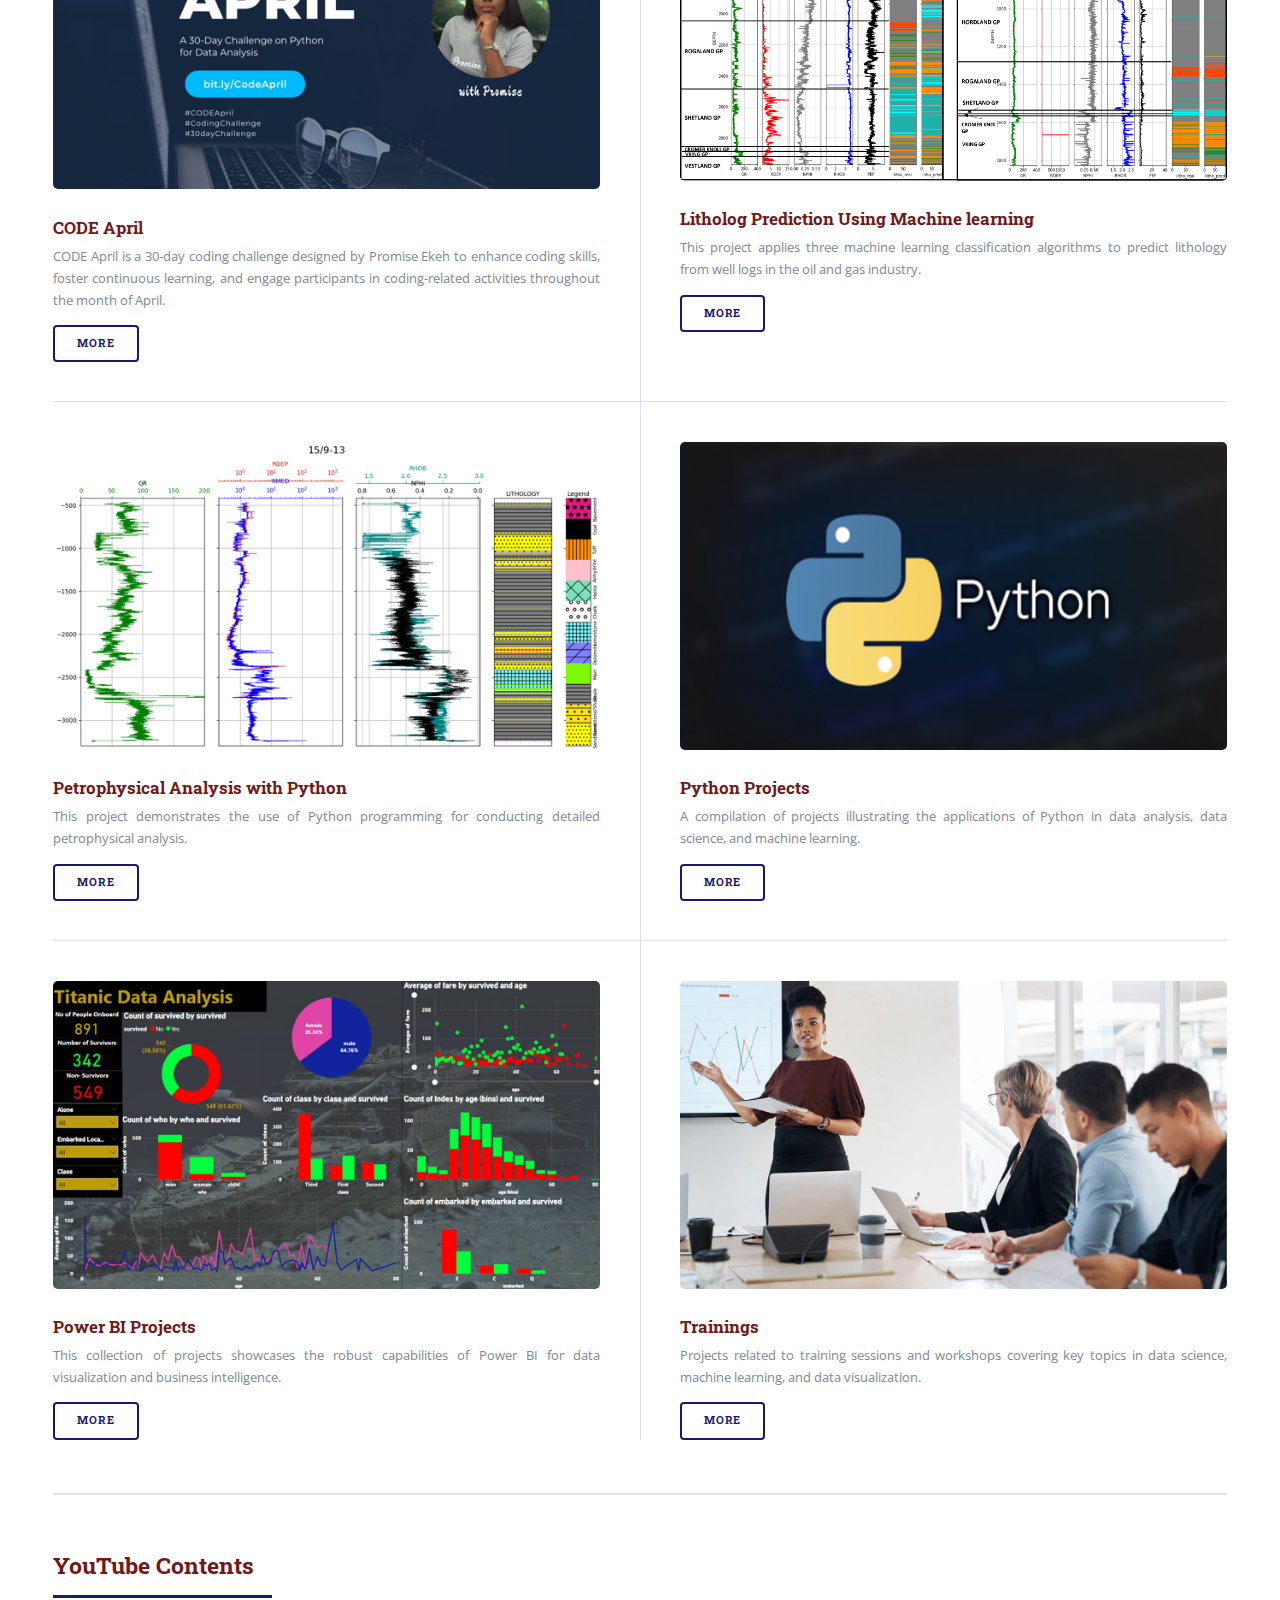
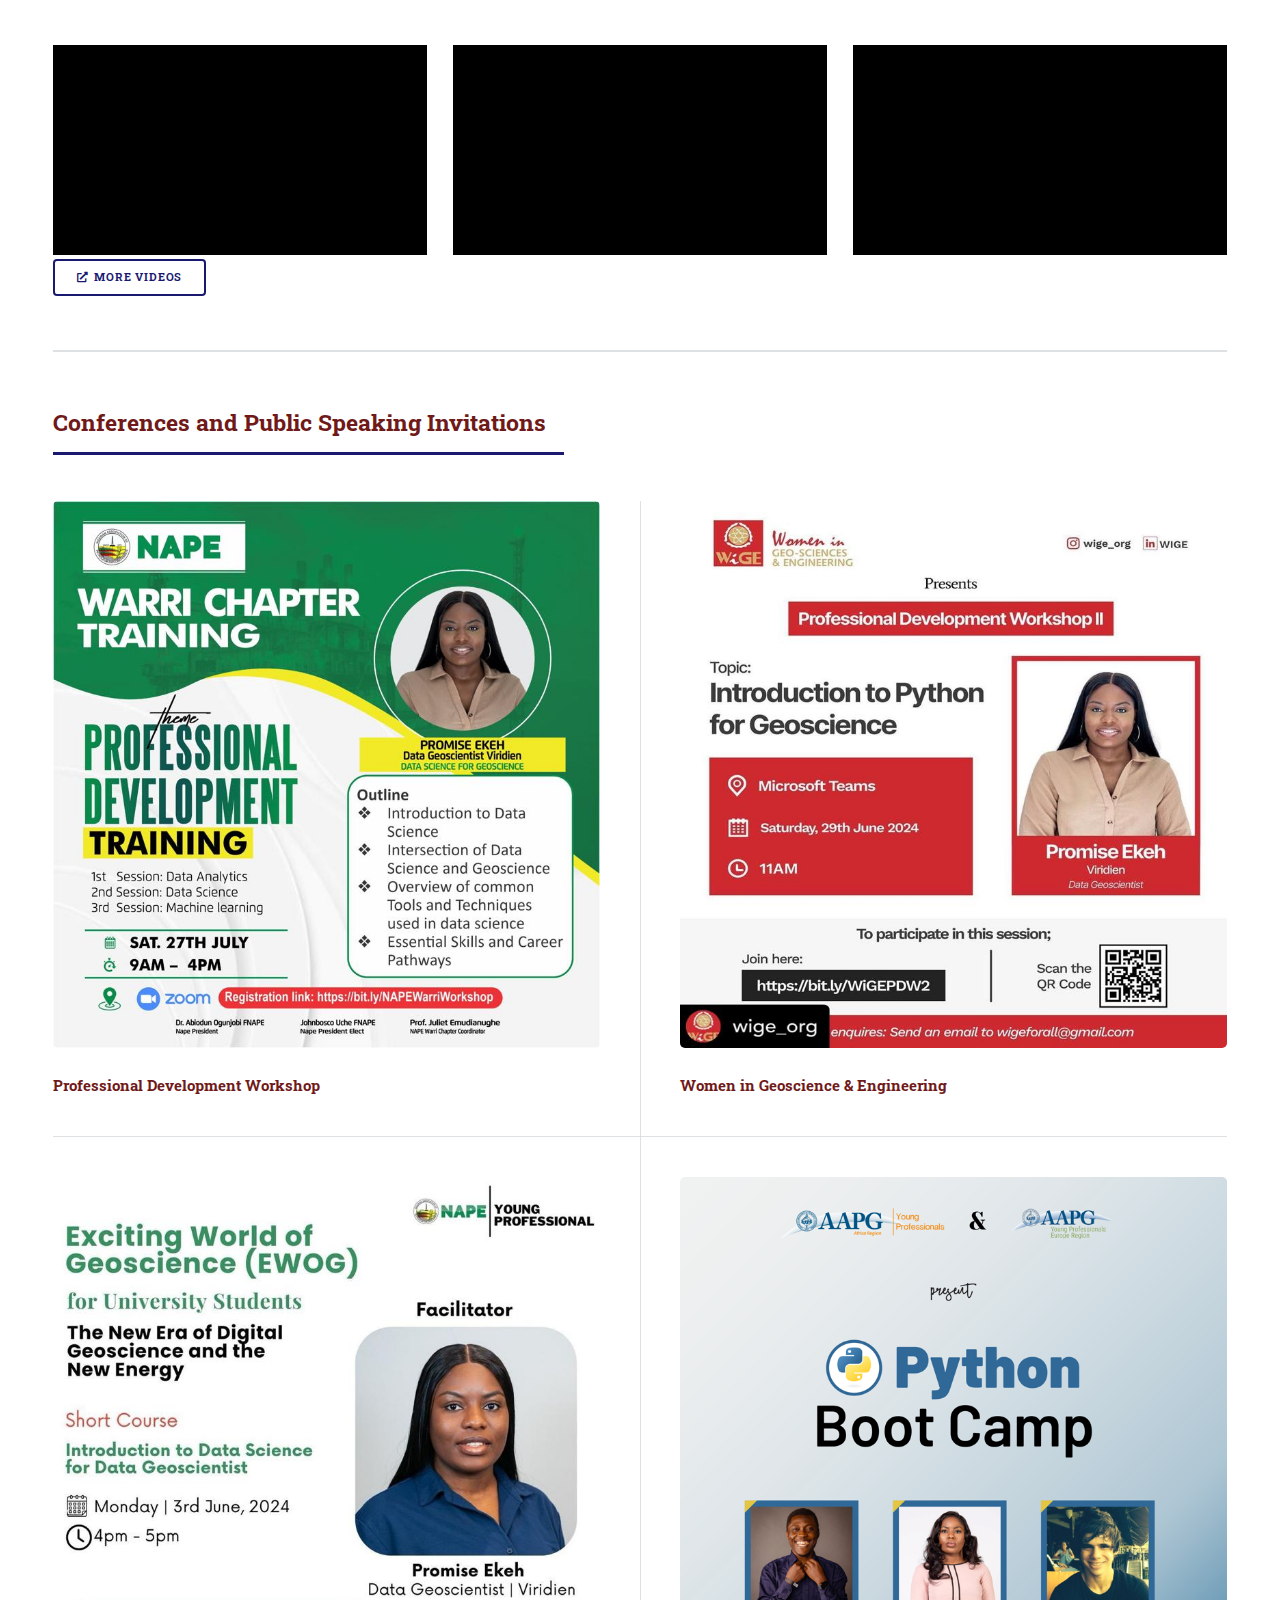
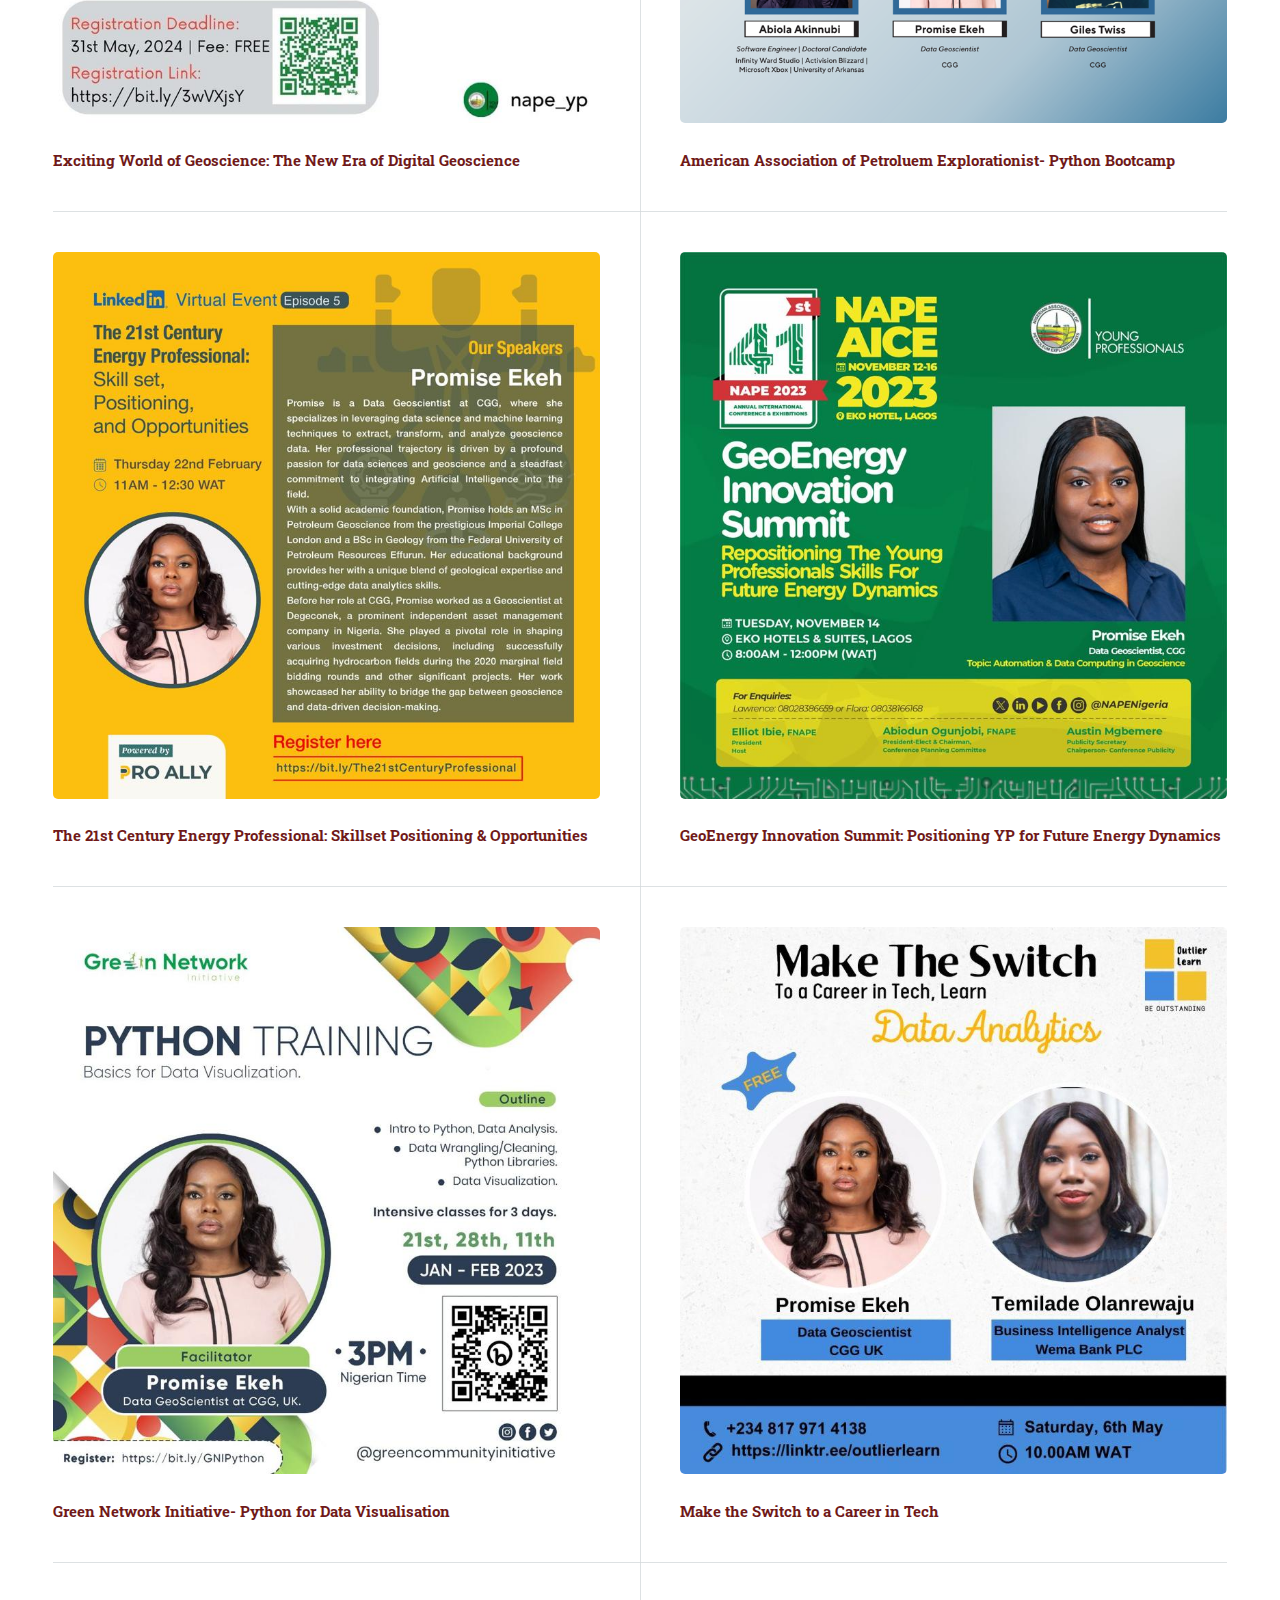
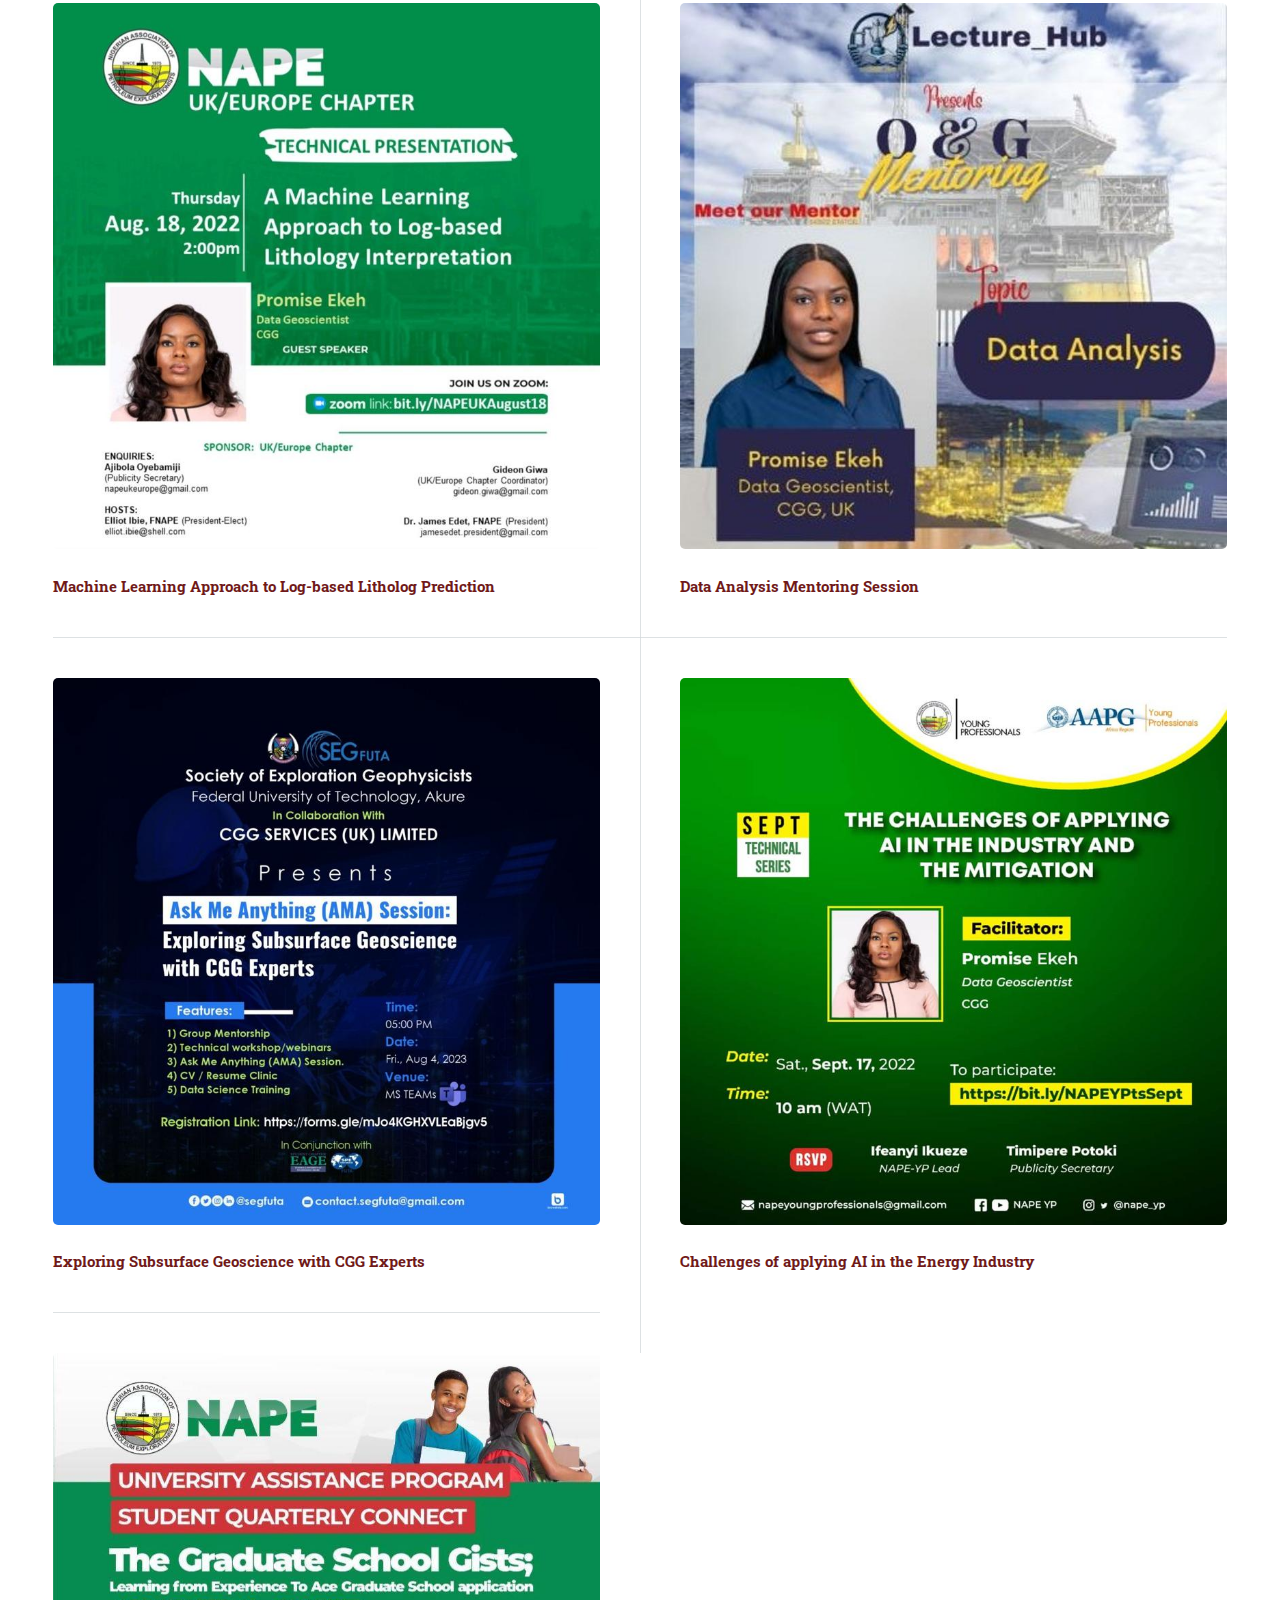
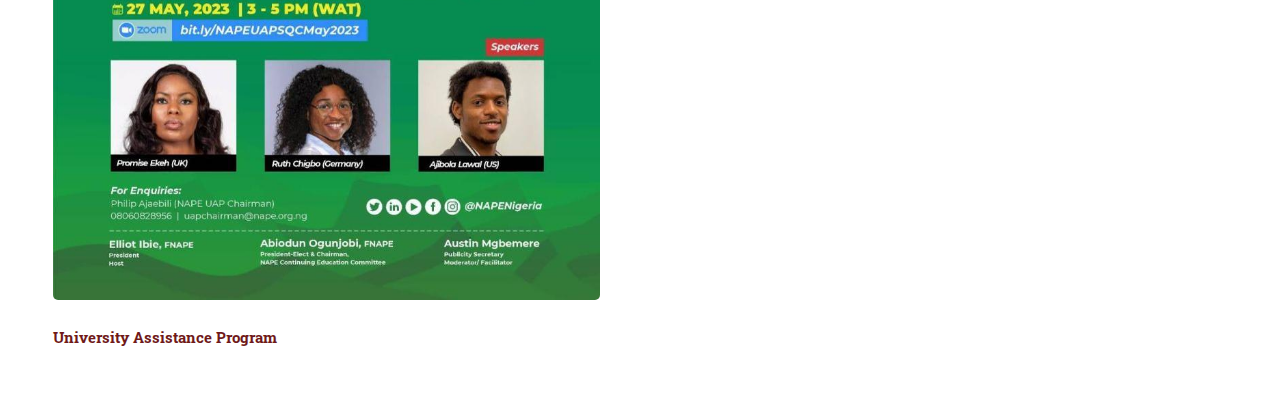
==== commit cb1d3bd9: "hr analysis" ====
--- a/index.html
+++ b/index.html
@@ -42,10 +42,11 @@
 										
 										<p>
 											I'm a data scientist with over four years experience in Python, SQL, PowerBI, statistics, machine learning, data analysis/visualization, and storytelling. 
-											I hold an MSc in Petroleum Geoscience from Imperial College London and a BSc in Geology from the Federal University of Petroleum Resources,
-											 and I am passionate about using data to drive strategic decisions and uncover insights that propel businesses forward. 
-											My collaborative approach enables me work effectively with cross-functional teams, delivering impactful solutions that fuels business growth and improve performance.
-											I have also enjoyed mentoring and training aspiring data professionals, helping them to build the skills and confidence needed to succeed in the data field.
+											I hold an MSc in Petroleum Geoscience from Imperial College London and a BSc in Geology from the Federal University of Petroleum Resources.
+											I am passionate about leveraging data to drive strategic decisions and uncover valuable insights that propel businesses forward.
+											Throughout my career, I have successfully executed numerous high-impact projects and mentored aspiring data professionals, empowering them with the skills and confidence essential for success in data-related fields.
+
+										
 										</p>
 										<ul class="actions">
 											<li><a href="mailto:promisekeh1@gmail.com" class="button big">Contact Me</a></li>
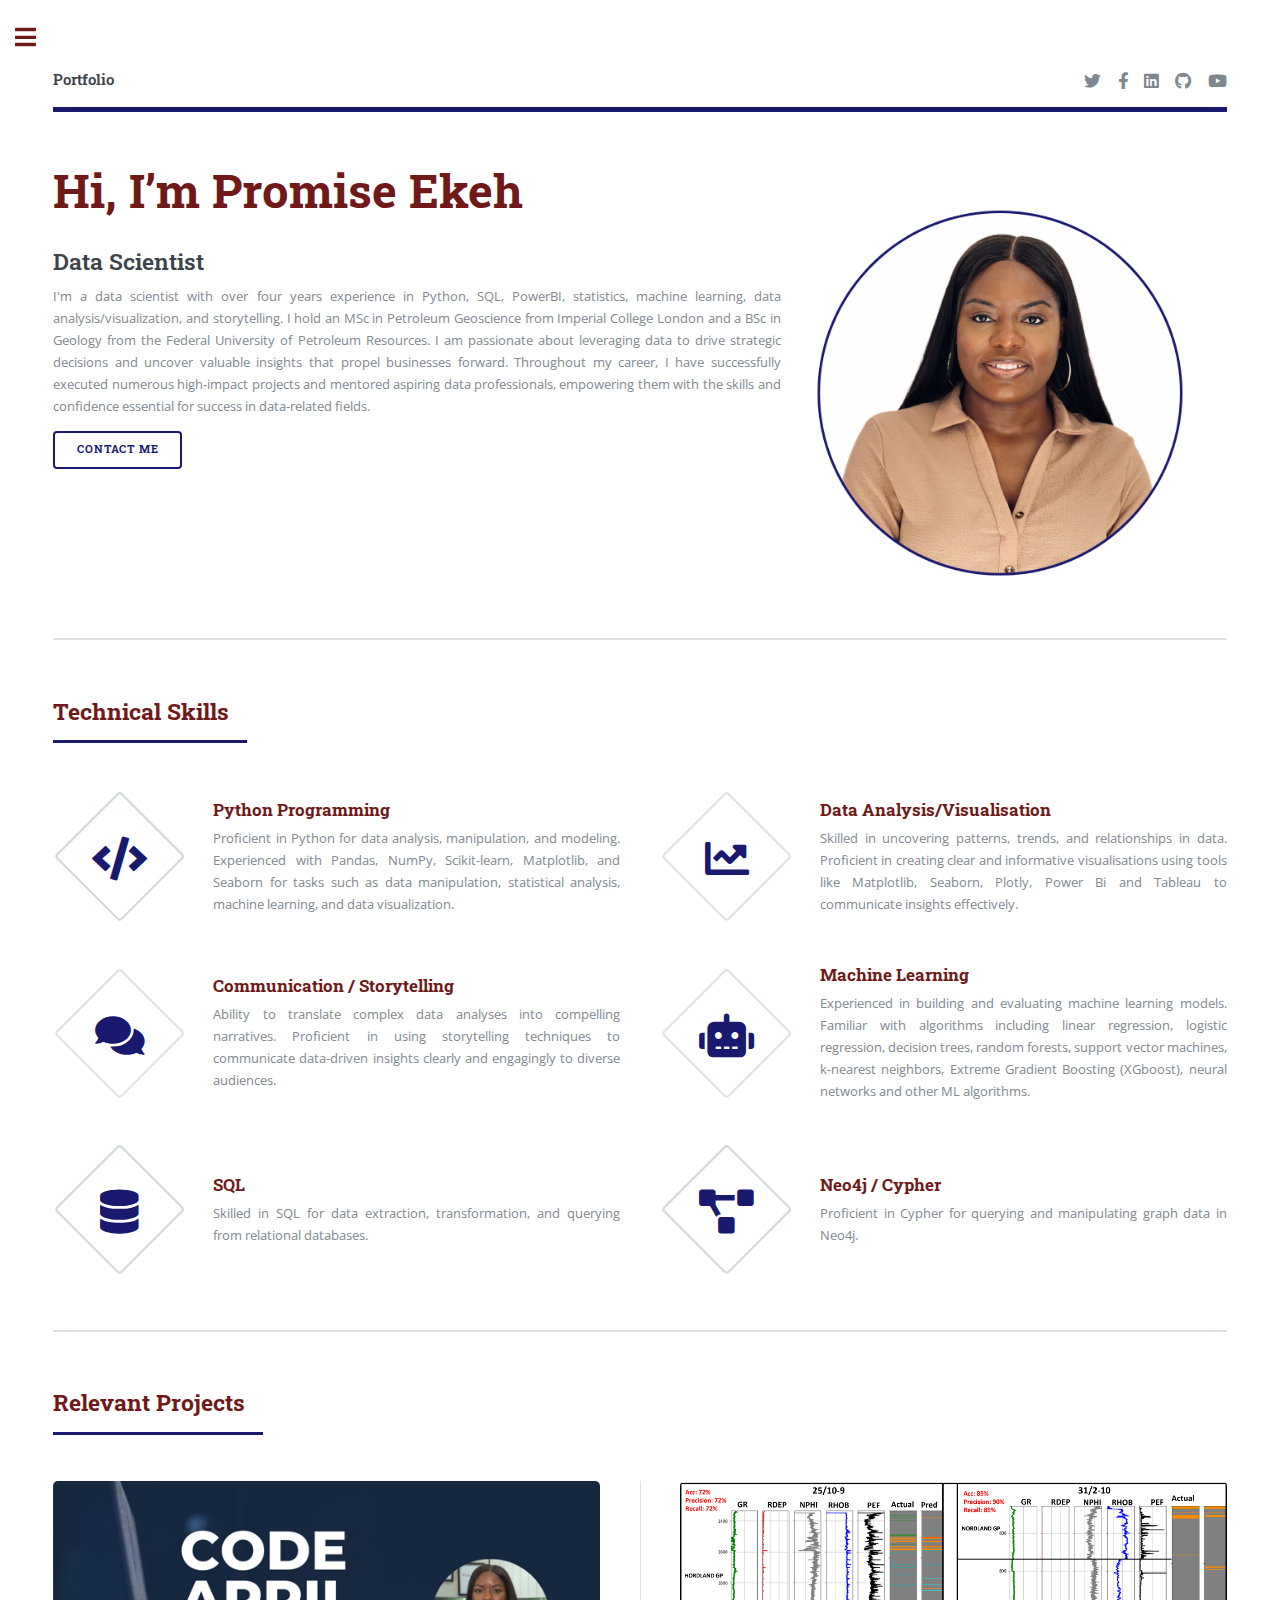
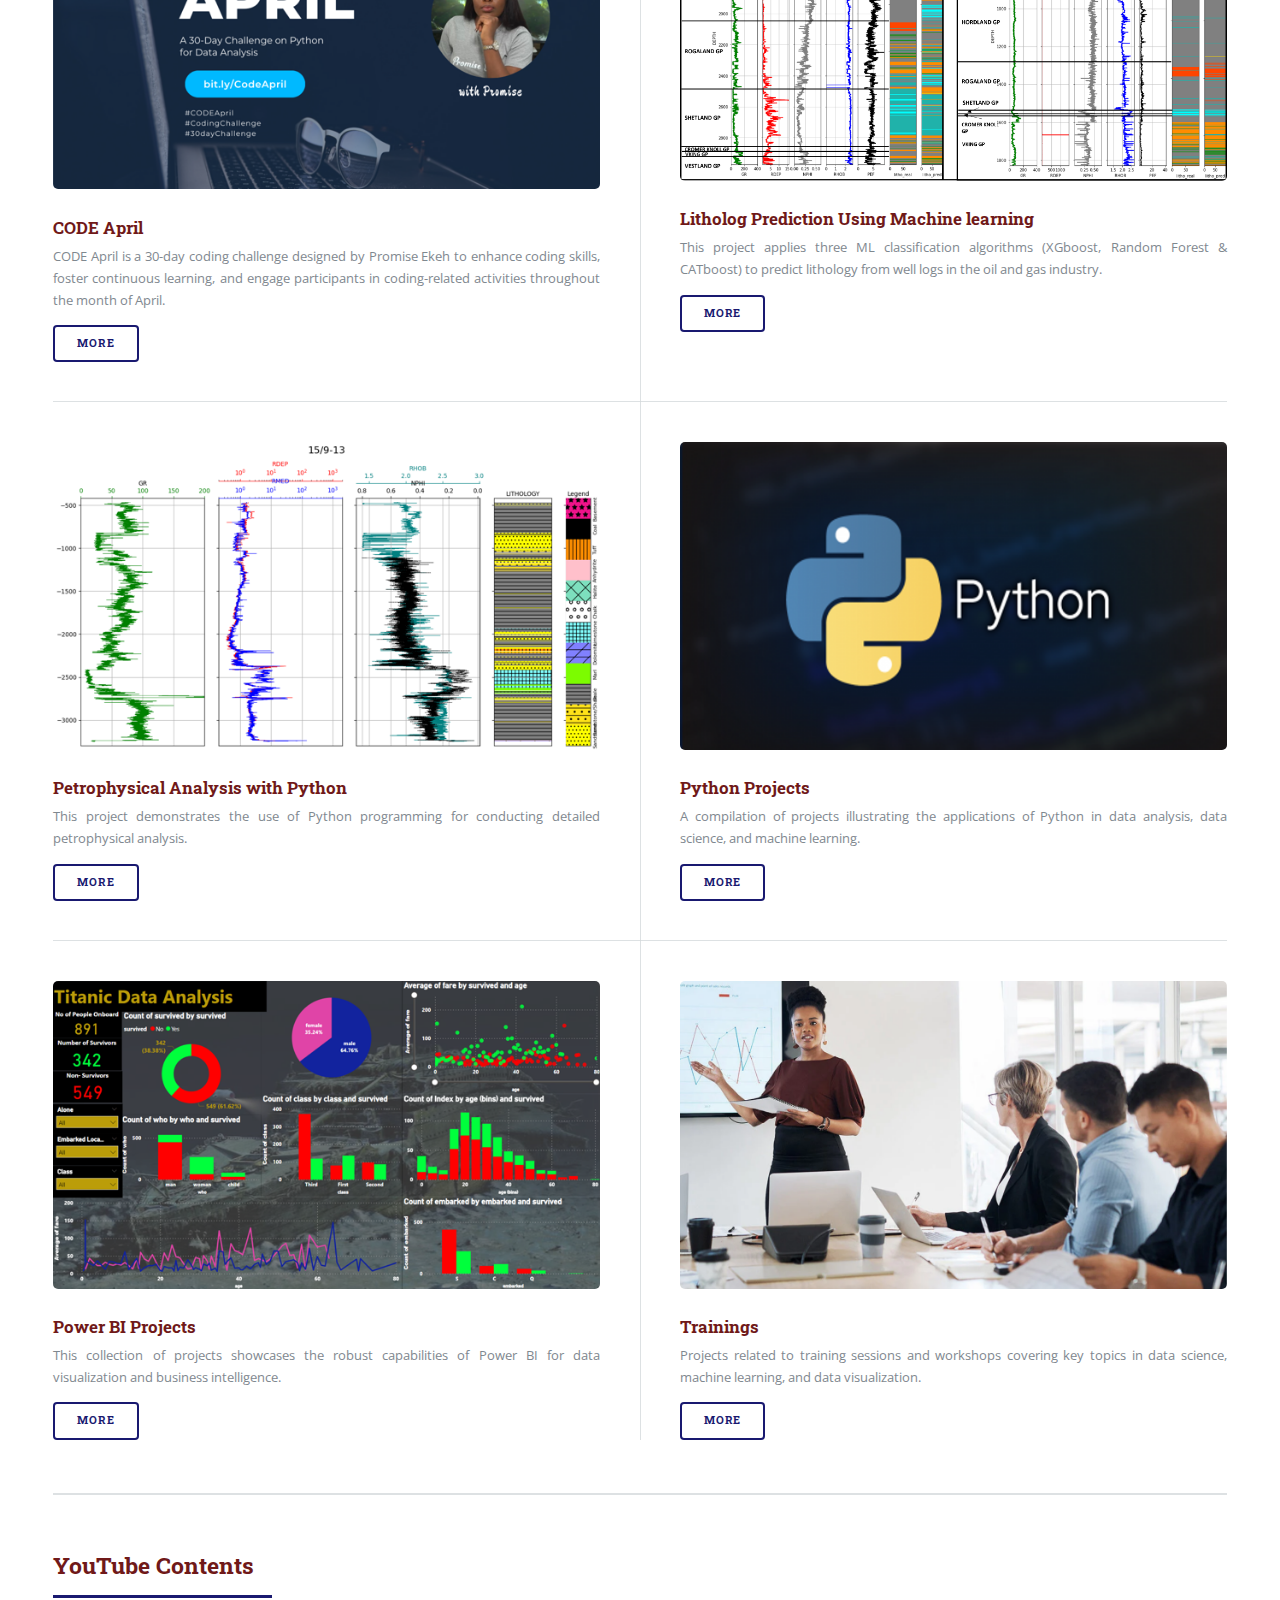
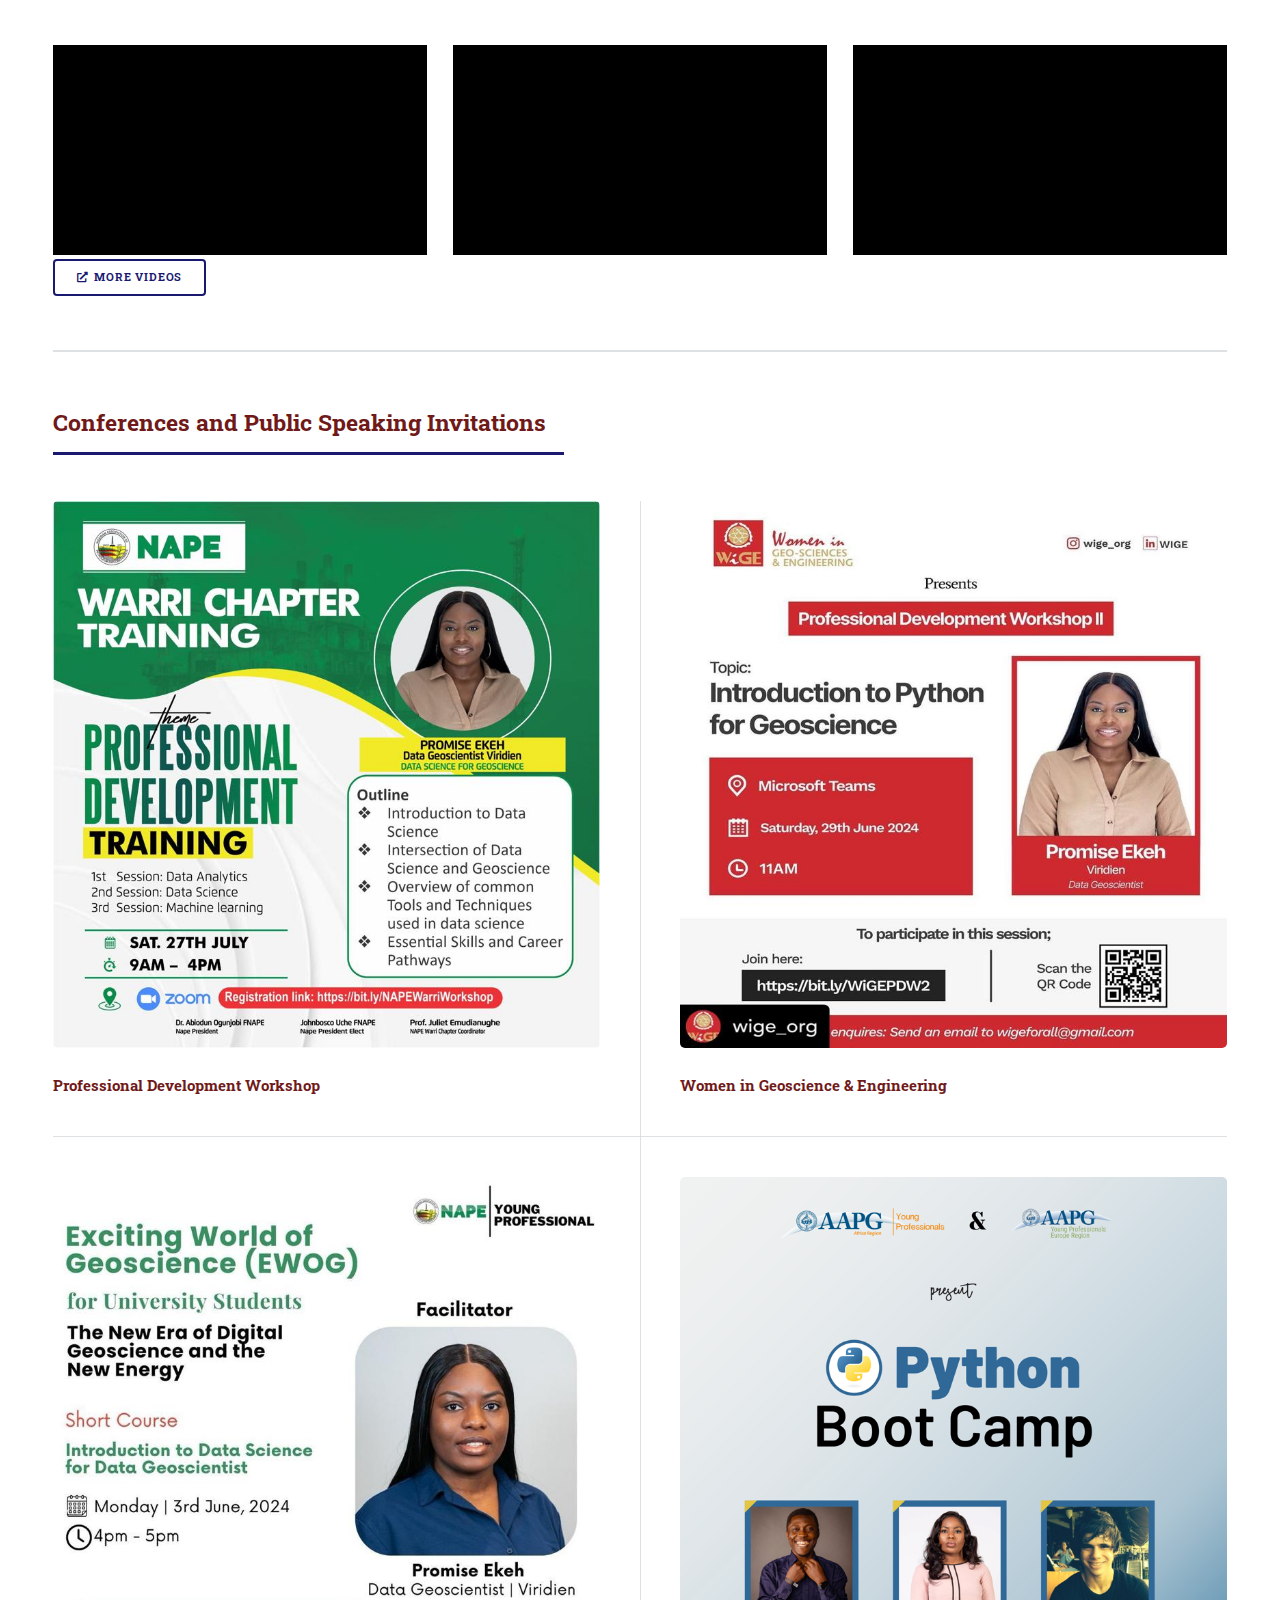
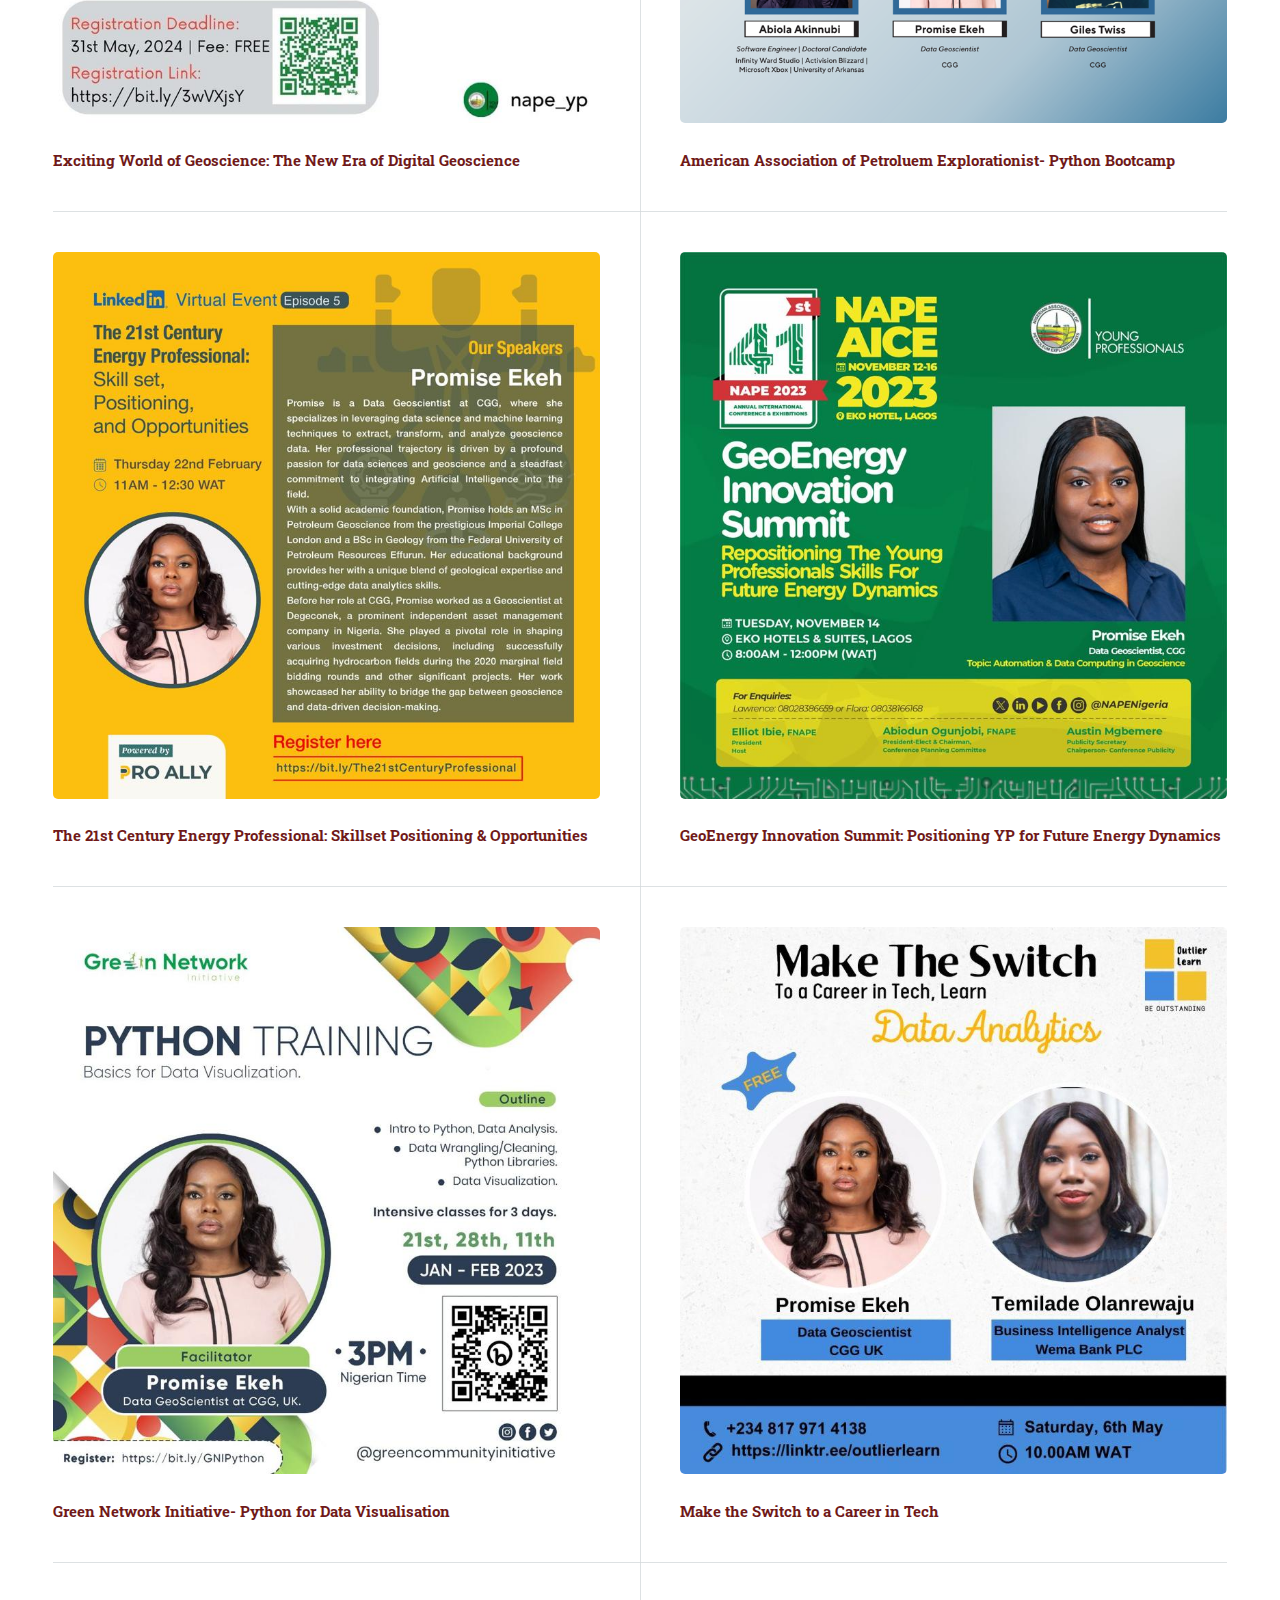
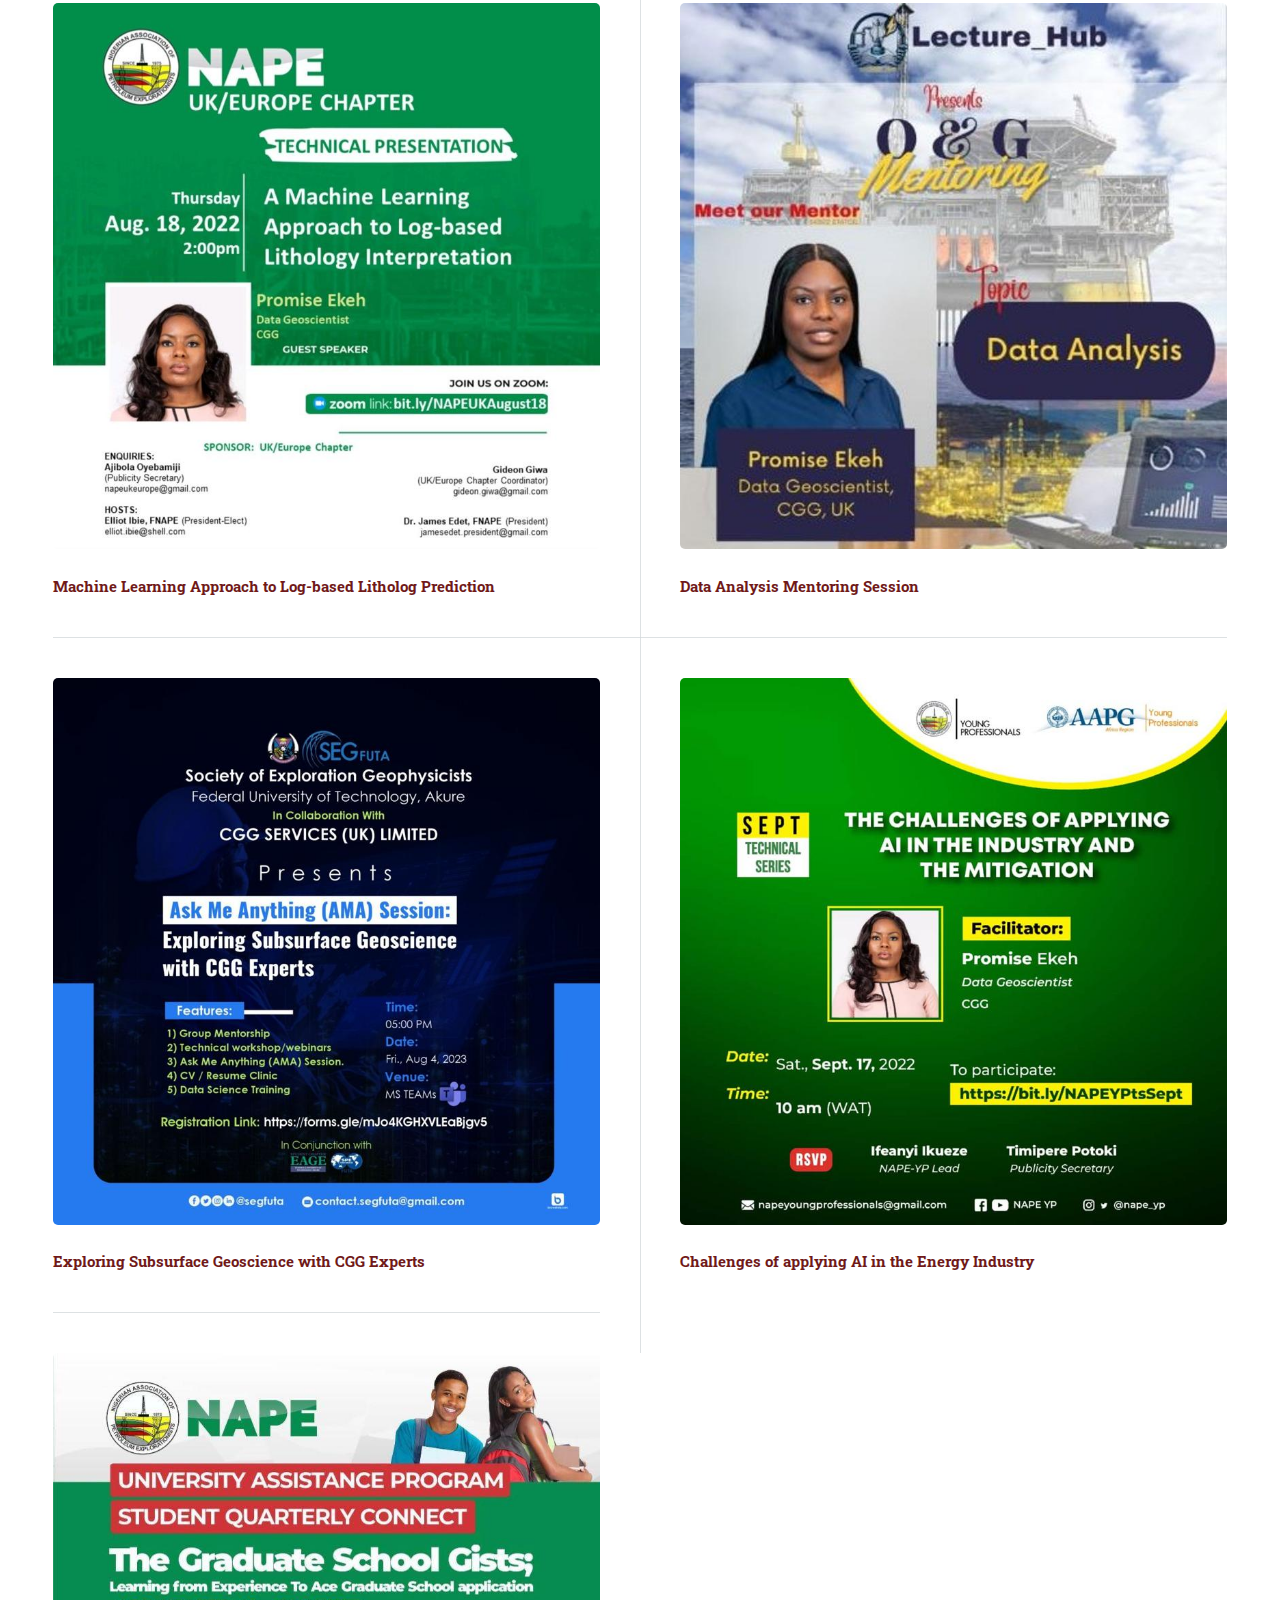
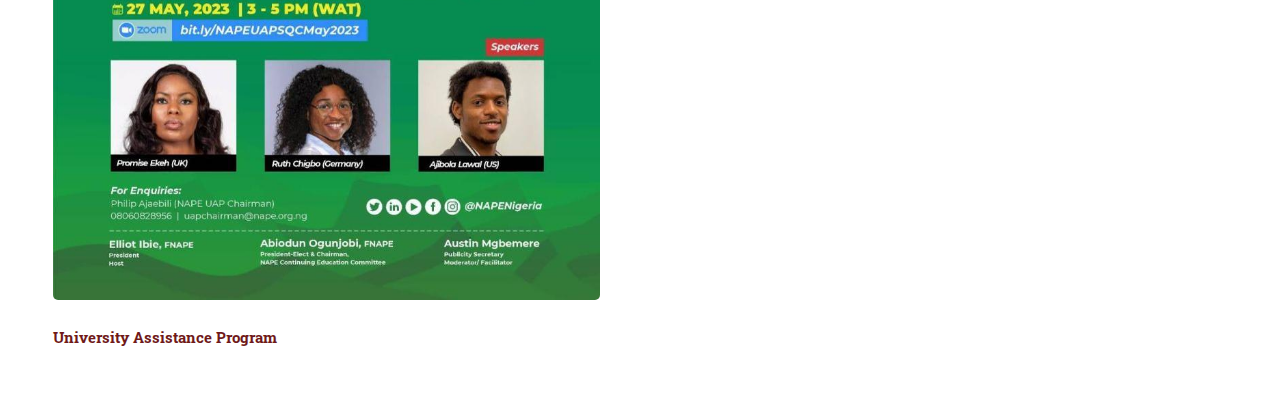
==== commit 234395ee: "updates" ====
--- a/index.html
+++ b/index.html
@@ -104,9 +104,9 @@
 											<span class="icon solid fa-robot"></span>
 											<div class="content">
 												<h3>Machine Learning</h3>
-												<p>Experienced in building and evaluating machine learning models:
-													Classification, regression, clustering, and anomaly detection tasks.
-													Familiar with algorithms including linear regression, logistic regression, decision trees, random forests, support vector machines, k-nearest neighbors, and neural networks. 
+												<p>Experienced in building and evaluating machine learning models.
+													Familiar with algorithms including linear regression, logistic regression, decision trees, random forests, support vector machines, 
+													k-nearest neighbors, Extreme Gradient Boosting (XGboost), neural networks and other ML algorithms. 
 													</p>
 											</div>
 										</article>
@@ -163,7 +163,7 @@
 											<a href="https://github.com/Promisekeh/Lithology-Prediction-with-Machine-Learning/tree/main/notebooks" class="image" target="_blank"><img src="images/Lithology_Prediction.png" alt="Lithology Prediction" /></a>
 											<h3>Litholog Prediction Using Machine learning</h3>
 											<p>
-												This project applies three machine learning classification algorithms to predict lithology from well logs in the oil and gas industry. 
+												This project applies three ML classification algorithms (XGboost, Random Forest & CATboost) to predict lithology from well logs in the oil and gas industry. 
 												<!-- The focus is on utilizing advanced data analysis techniques to accurately classify different rock types, aiding in better decision-making and resource evaluation. -->
 											</p>
 											<ul class="actions">
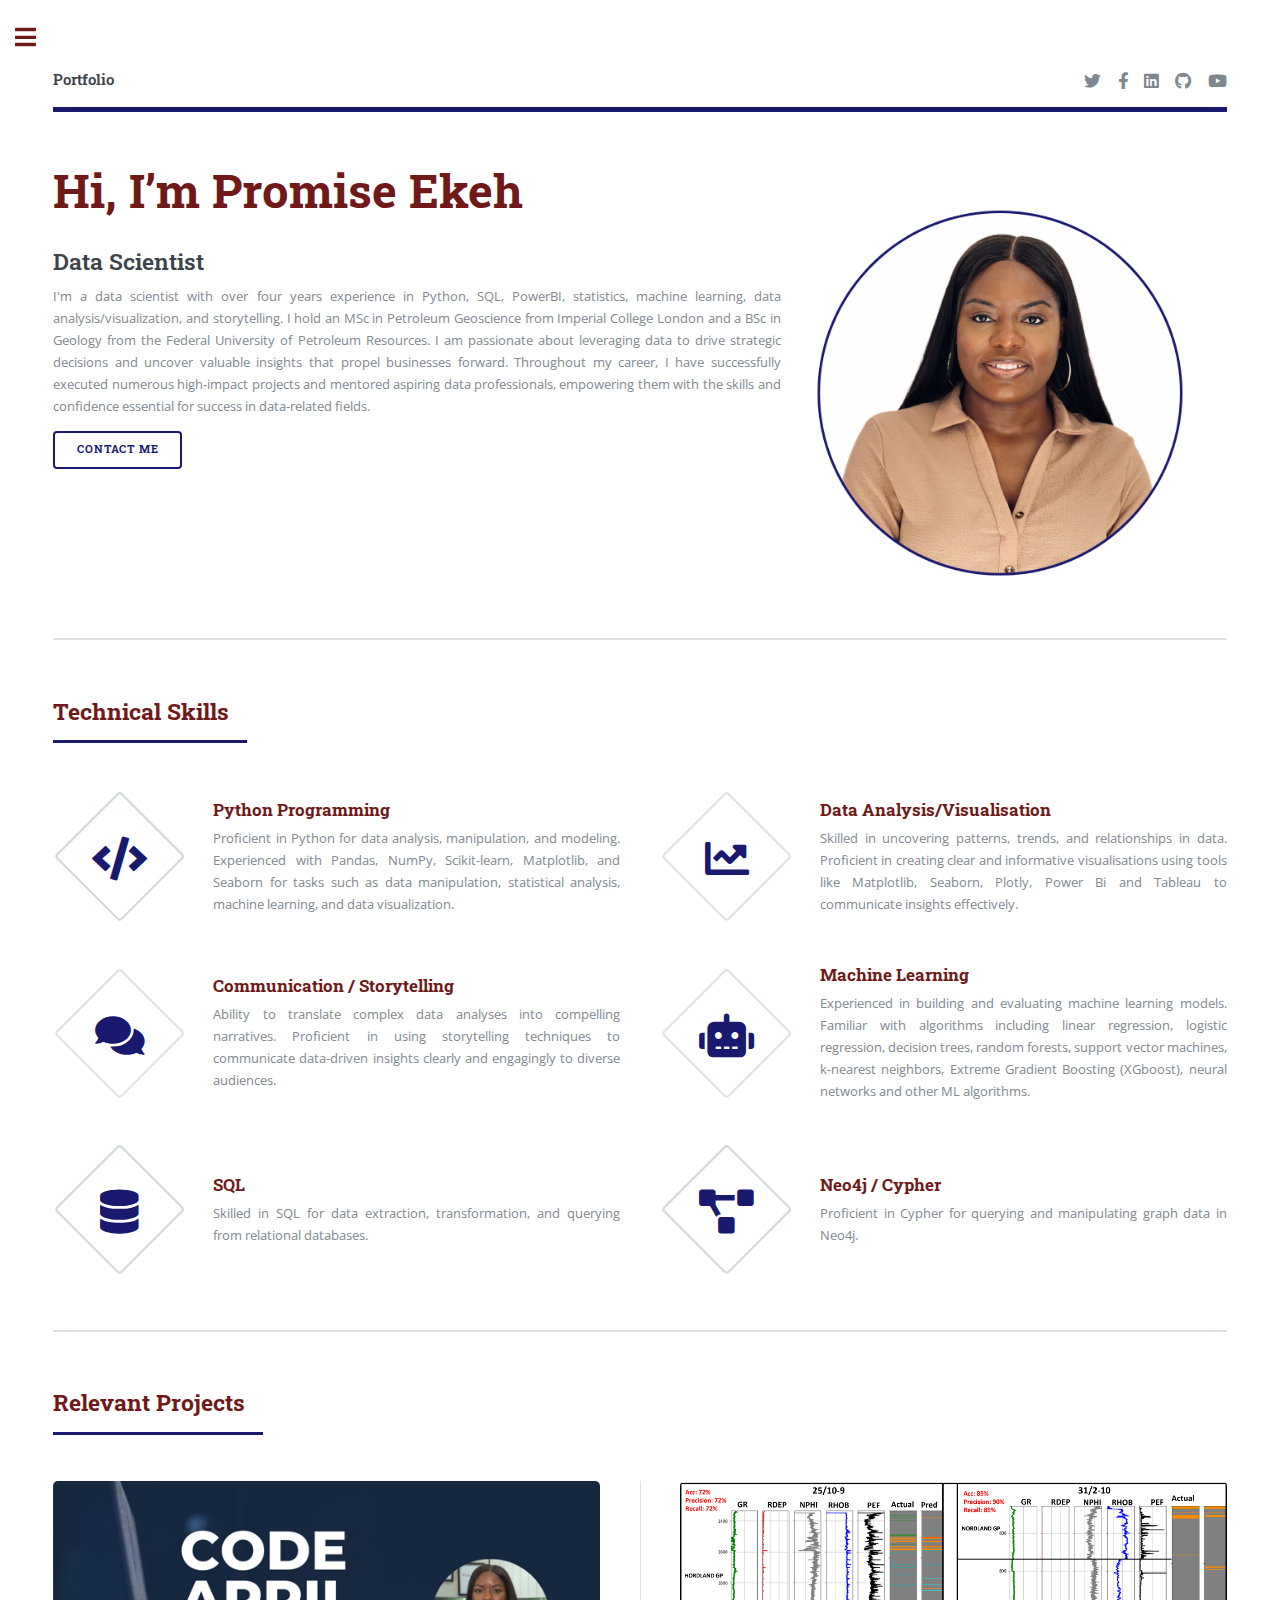
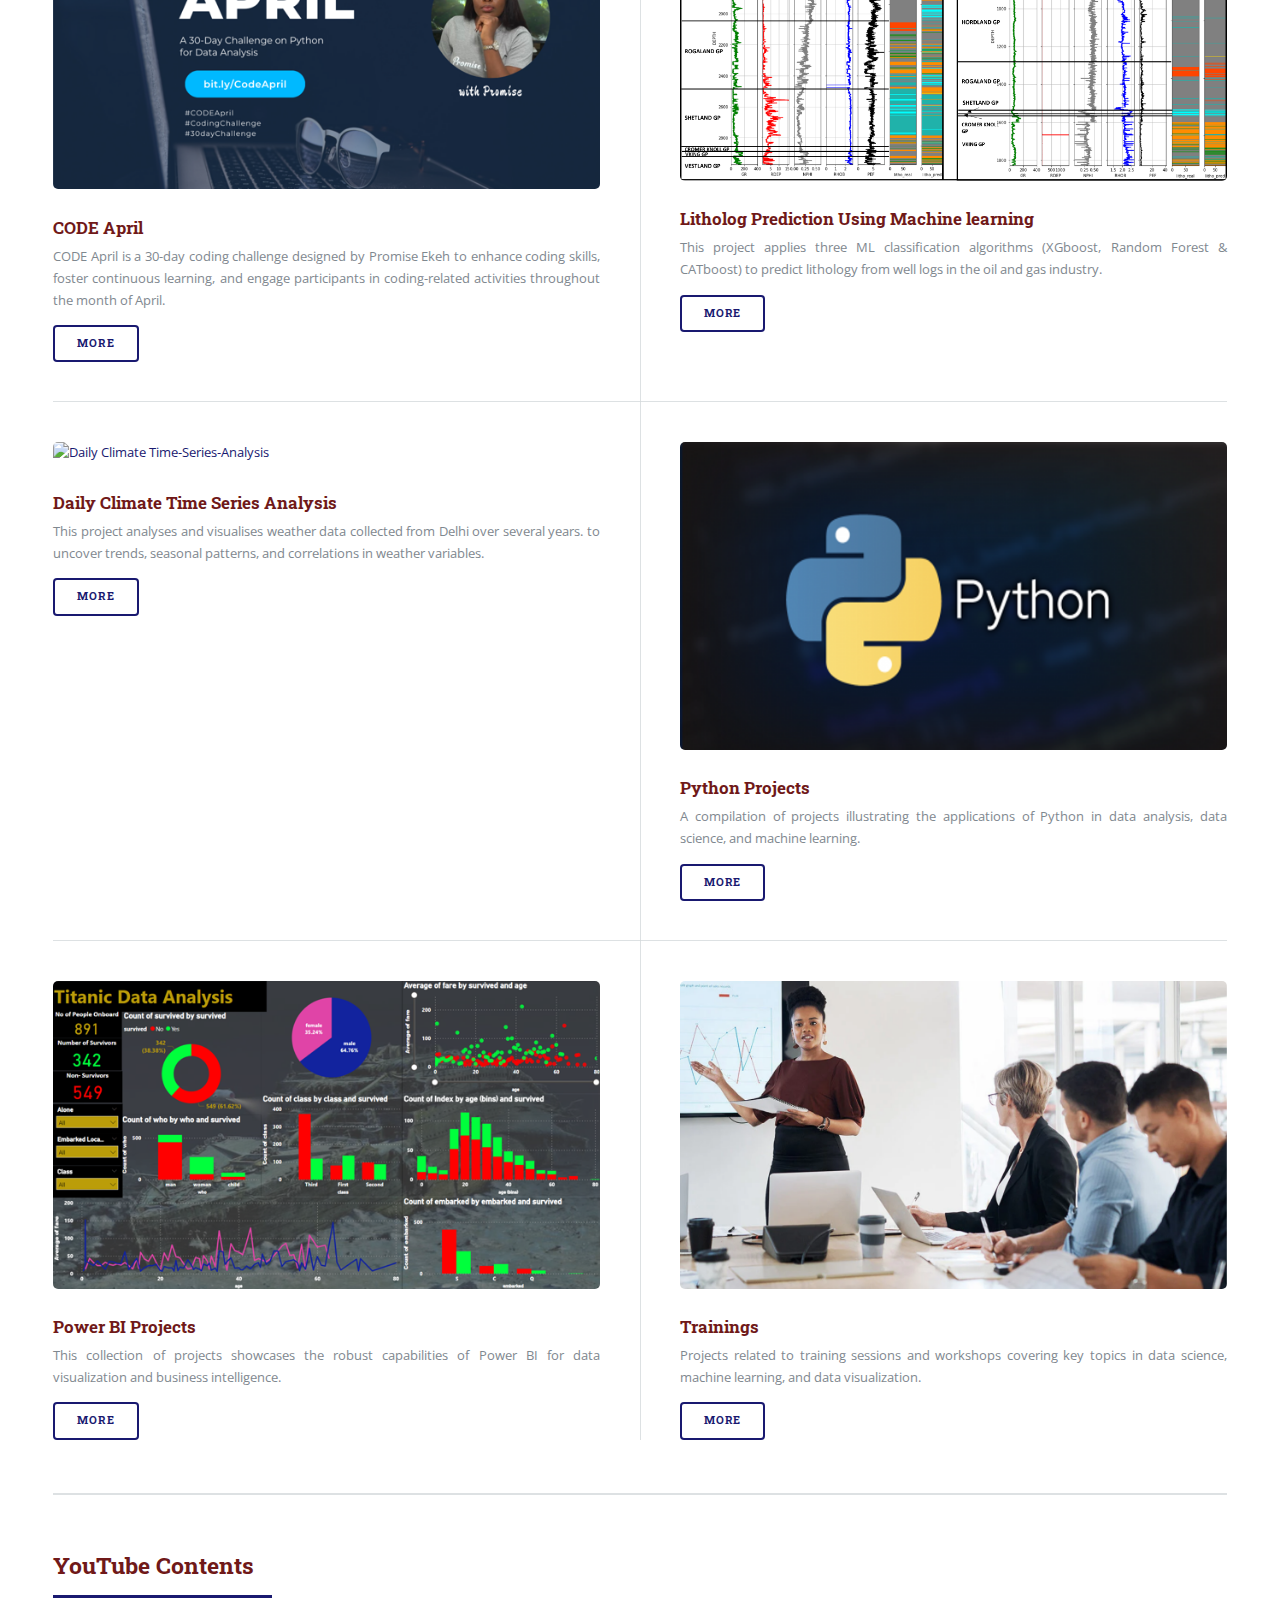
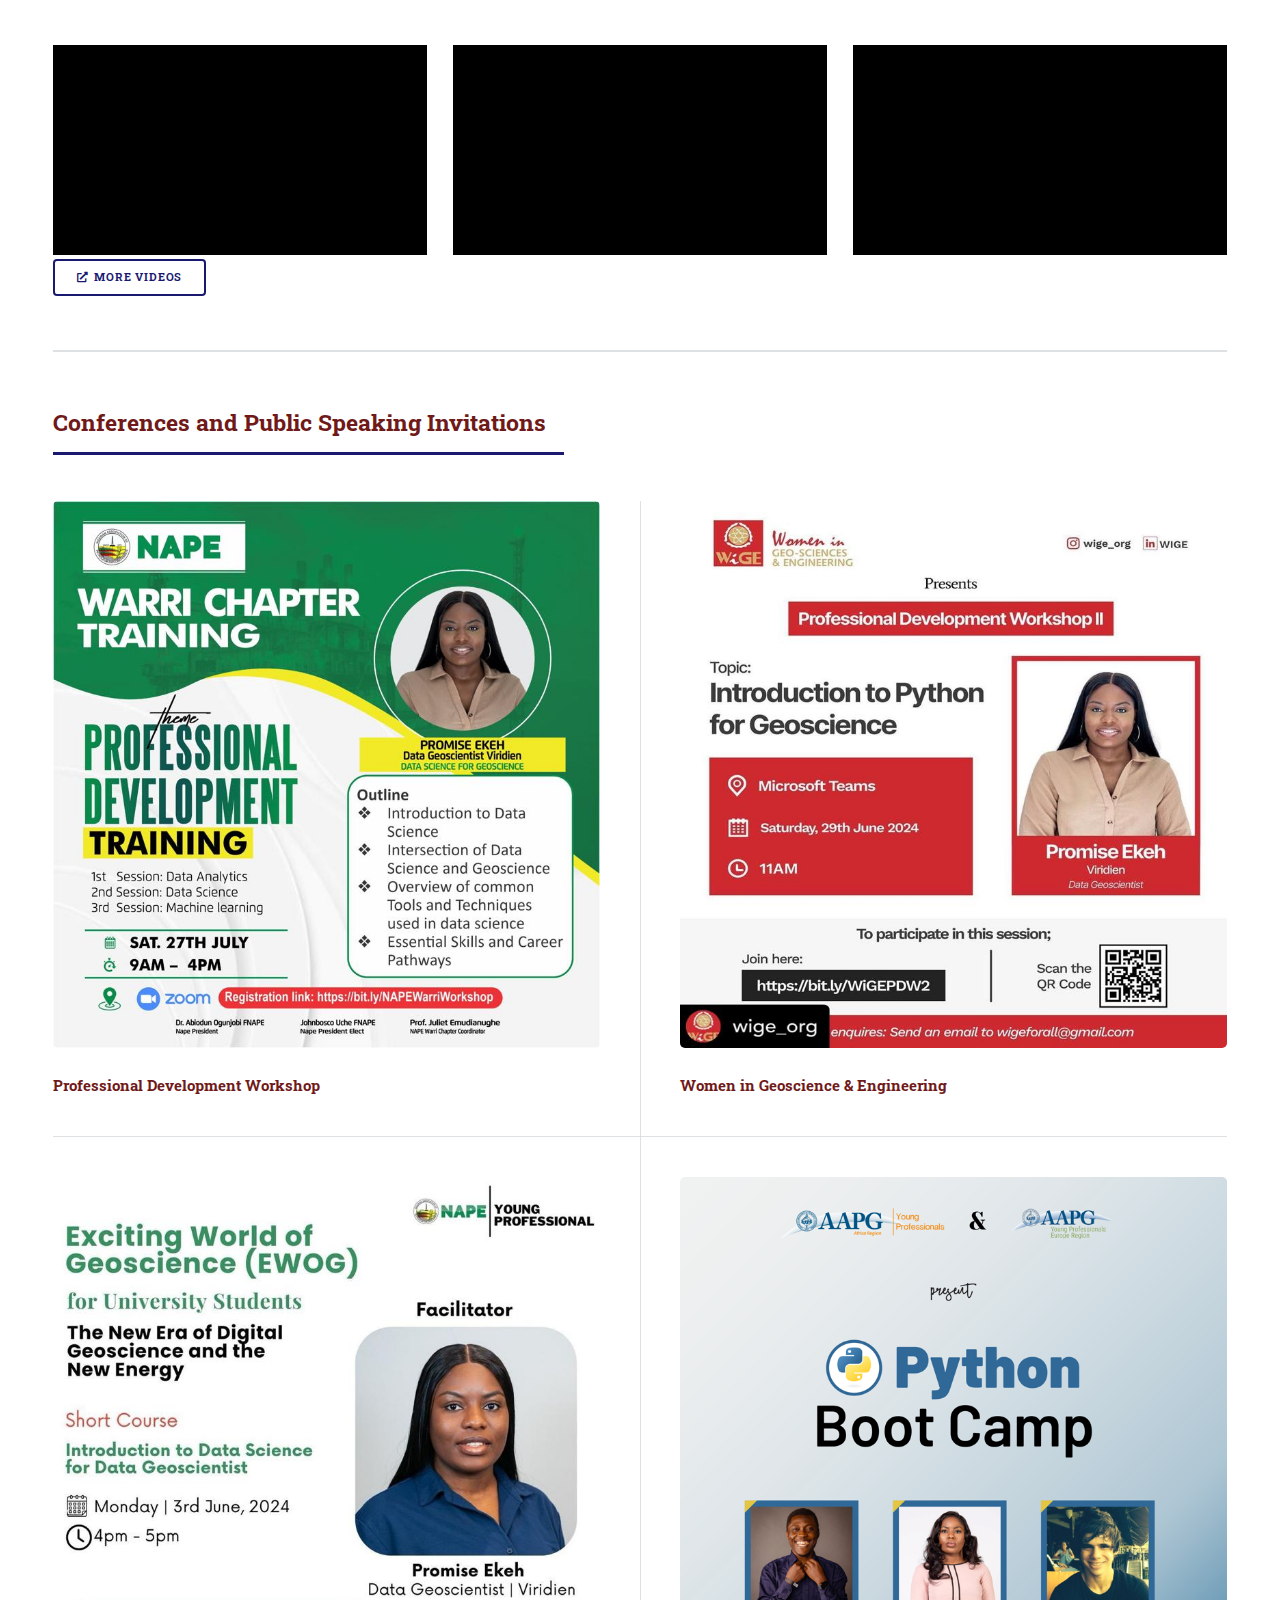
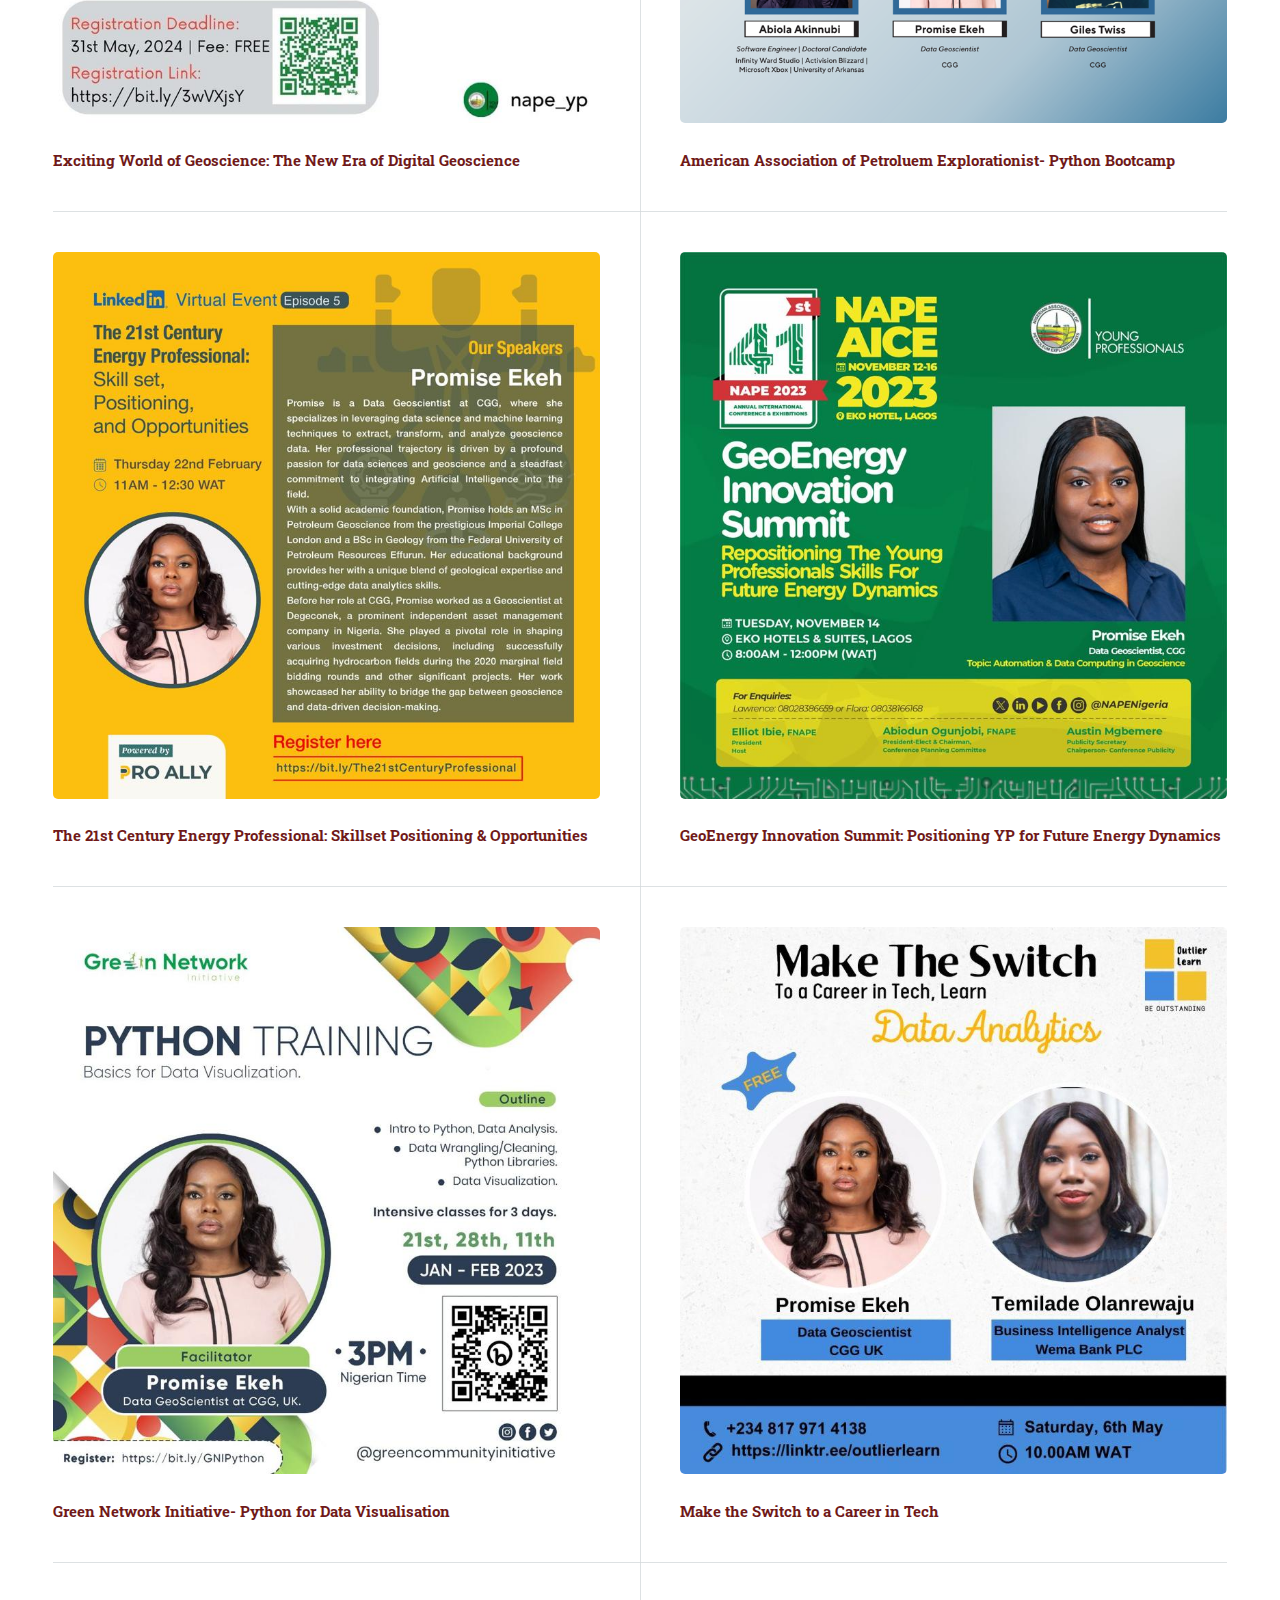
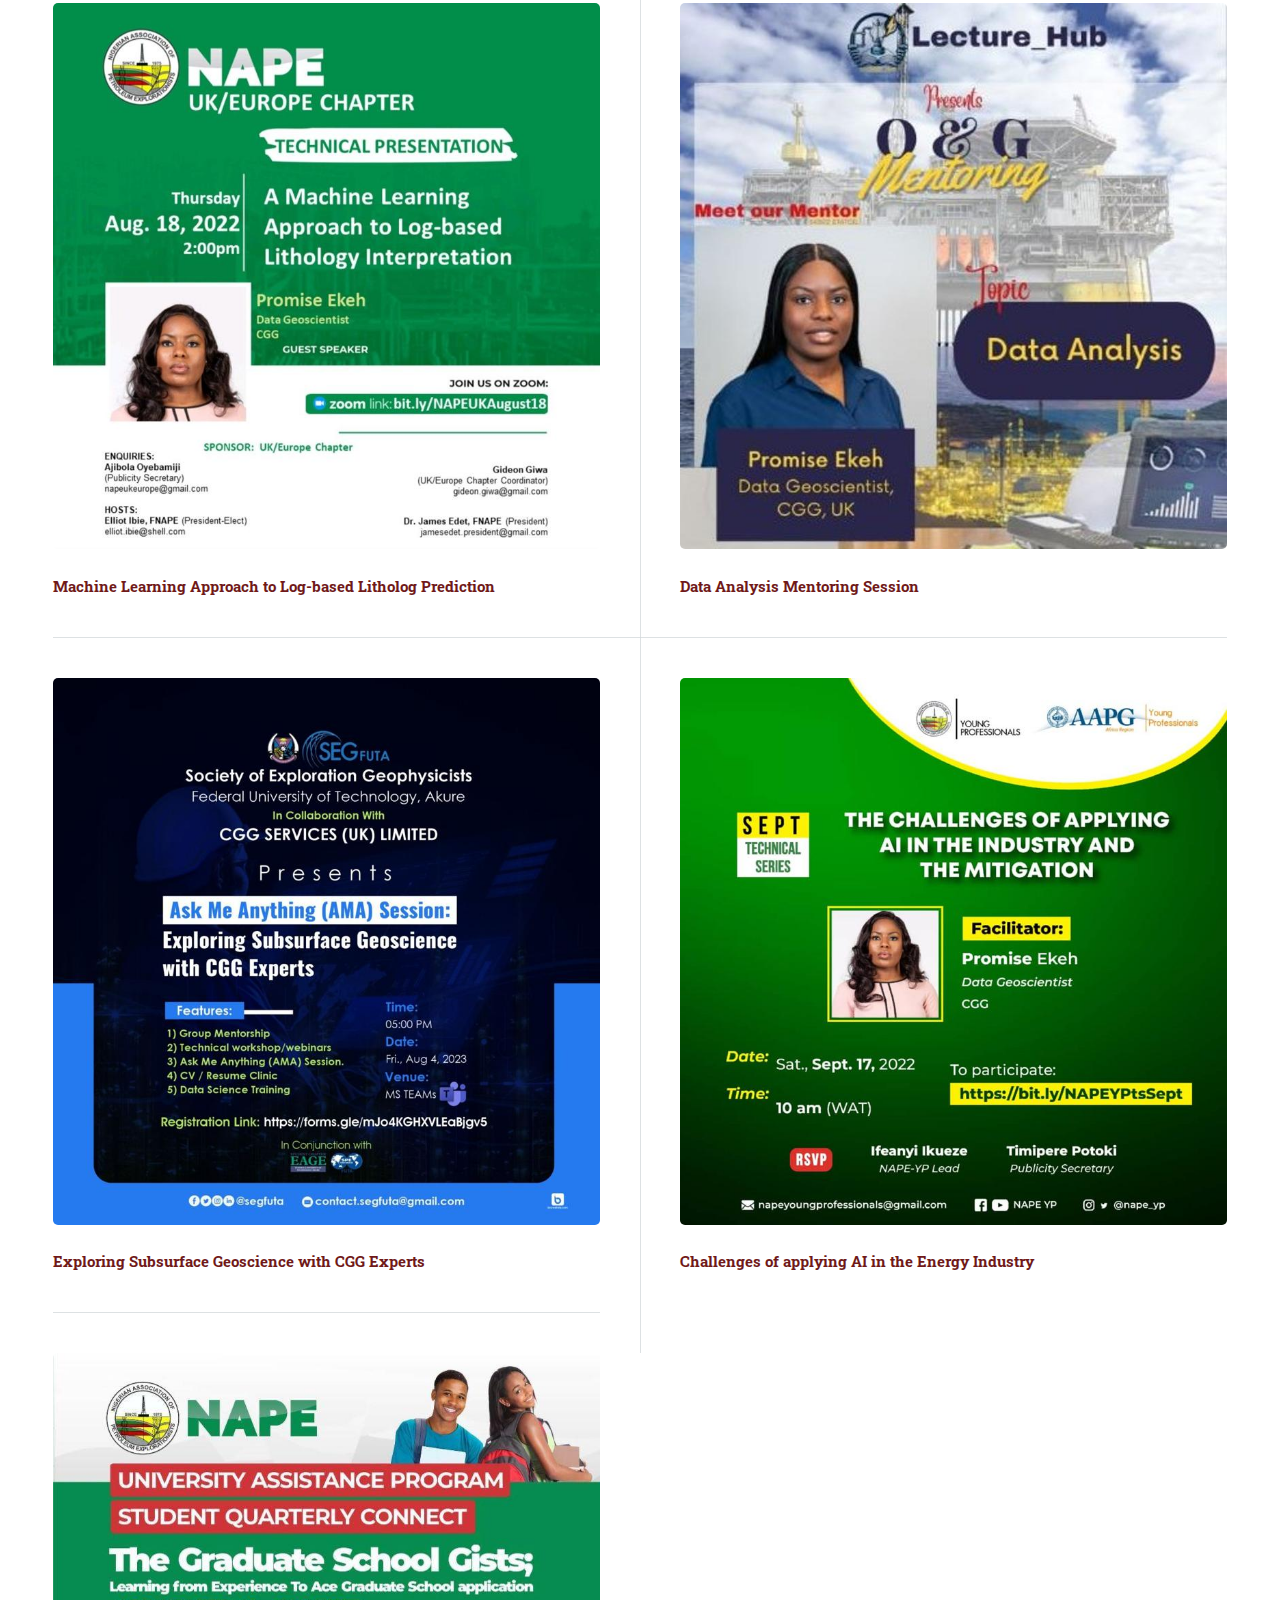
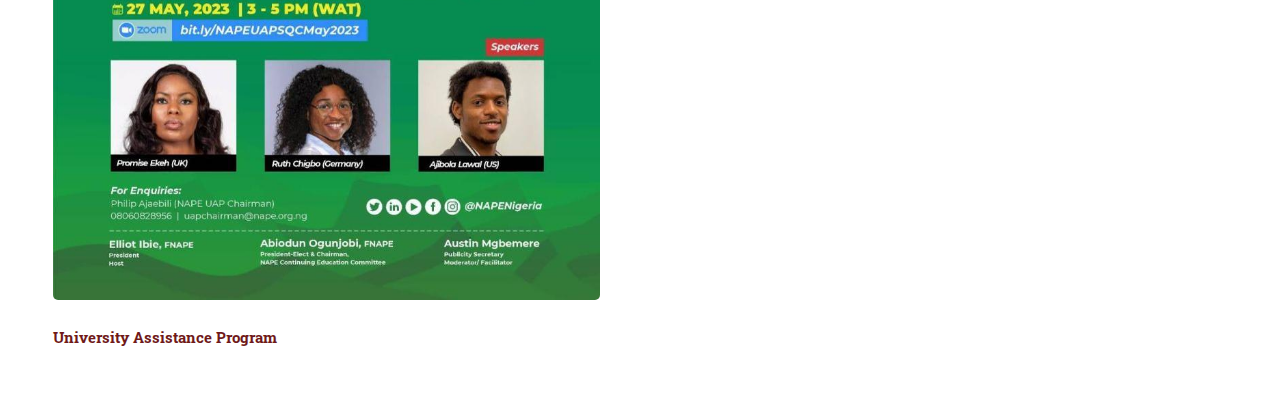
==== commit 490fd7c8: "climate analysis" ====
--- a/index.html
+++ b/index.html
@@ -172,14 +172,25 @@
 										</article>
 
 										<article>
+											<a href="https://github.com/Promisekeh/Data-Analysis-Projects/blob/main/Time-Series-Analysis/README.md" class="image" target="_blank"><img src="images/climateTS2.png" alt="Daily Climate Time-Series-Analysis" /></a>
+											<h3>Daily Climate Time Series Analysis</h3>
+											<p>This project analyses and visualises weather data collected from Delhi over several years. 
+												to uncover trends, seasonal patterns, and correlations in weather variables.
+												<!-- It showcases how Python can be leveraged to process and analyze geological data, providing insights into the properties and behaviors of rocks and fluids in the subsurface environment.</p> -->
+											<ul class="actions">
+												<li><a href="https://github.com/Promisekeh/Data-Analysis-Projects/blob/main/Time-Series-Analysis/README.md" class="button" target="_blank">More</a></li>
+											</ul>
+										</article>
+
+										<!-- <article>
 											<a href="https://github.com/Promisekeh/Petrophysical-Analysis-with-Python" class="image" target="_blank"><img src="images/petrophysical_analysis.png" alt="Petrophysical Analysis with Python" /></a>
 											<h3>Petrophysical Analysis with Python</h3>
 											<p>This project demonstrates the use of Python programming for conducting detailed petrophysical analysis. 
-												<!-- It showcases how Python can be leveraged to process and analyze geological data, providing insights into the properties and behaviors of rocks and fluids in the subsurface environment.</p> -->
+												It showcases how Python can be leveraged to process and analyze geological data, providing insights into the properties and behaviors of rocks and fluids in the subsurface environment.</p>
 											<ul class="actions">
 												<li><a href="https://github.com/Promisekeh/Petrophysical-Analysis-with-Python" class="button" target="_blank">More</a></li>
 											</ul>
-										</article>
+										</article> -->
 
 
 										<article>
